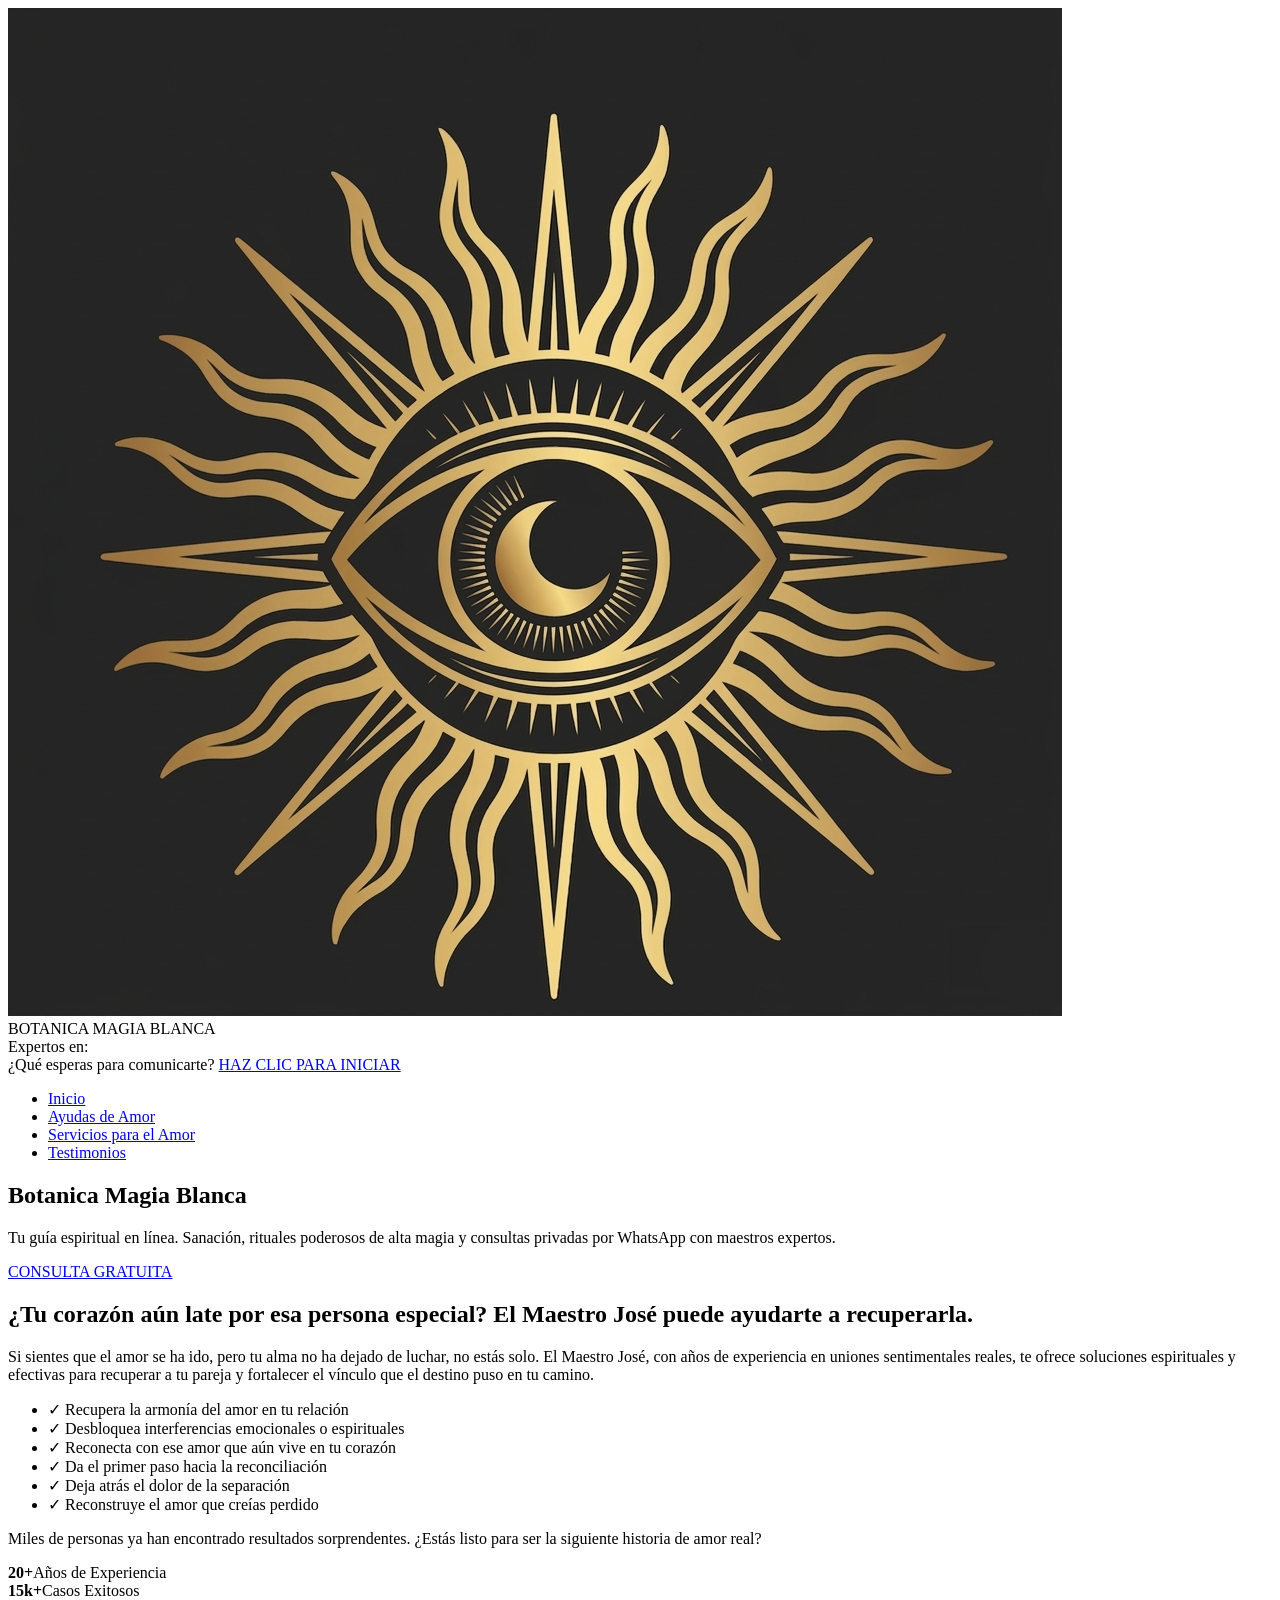
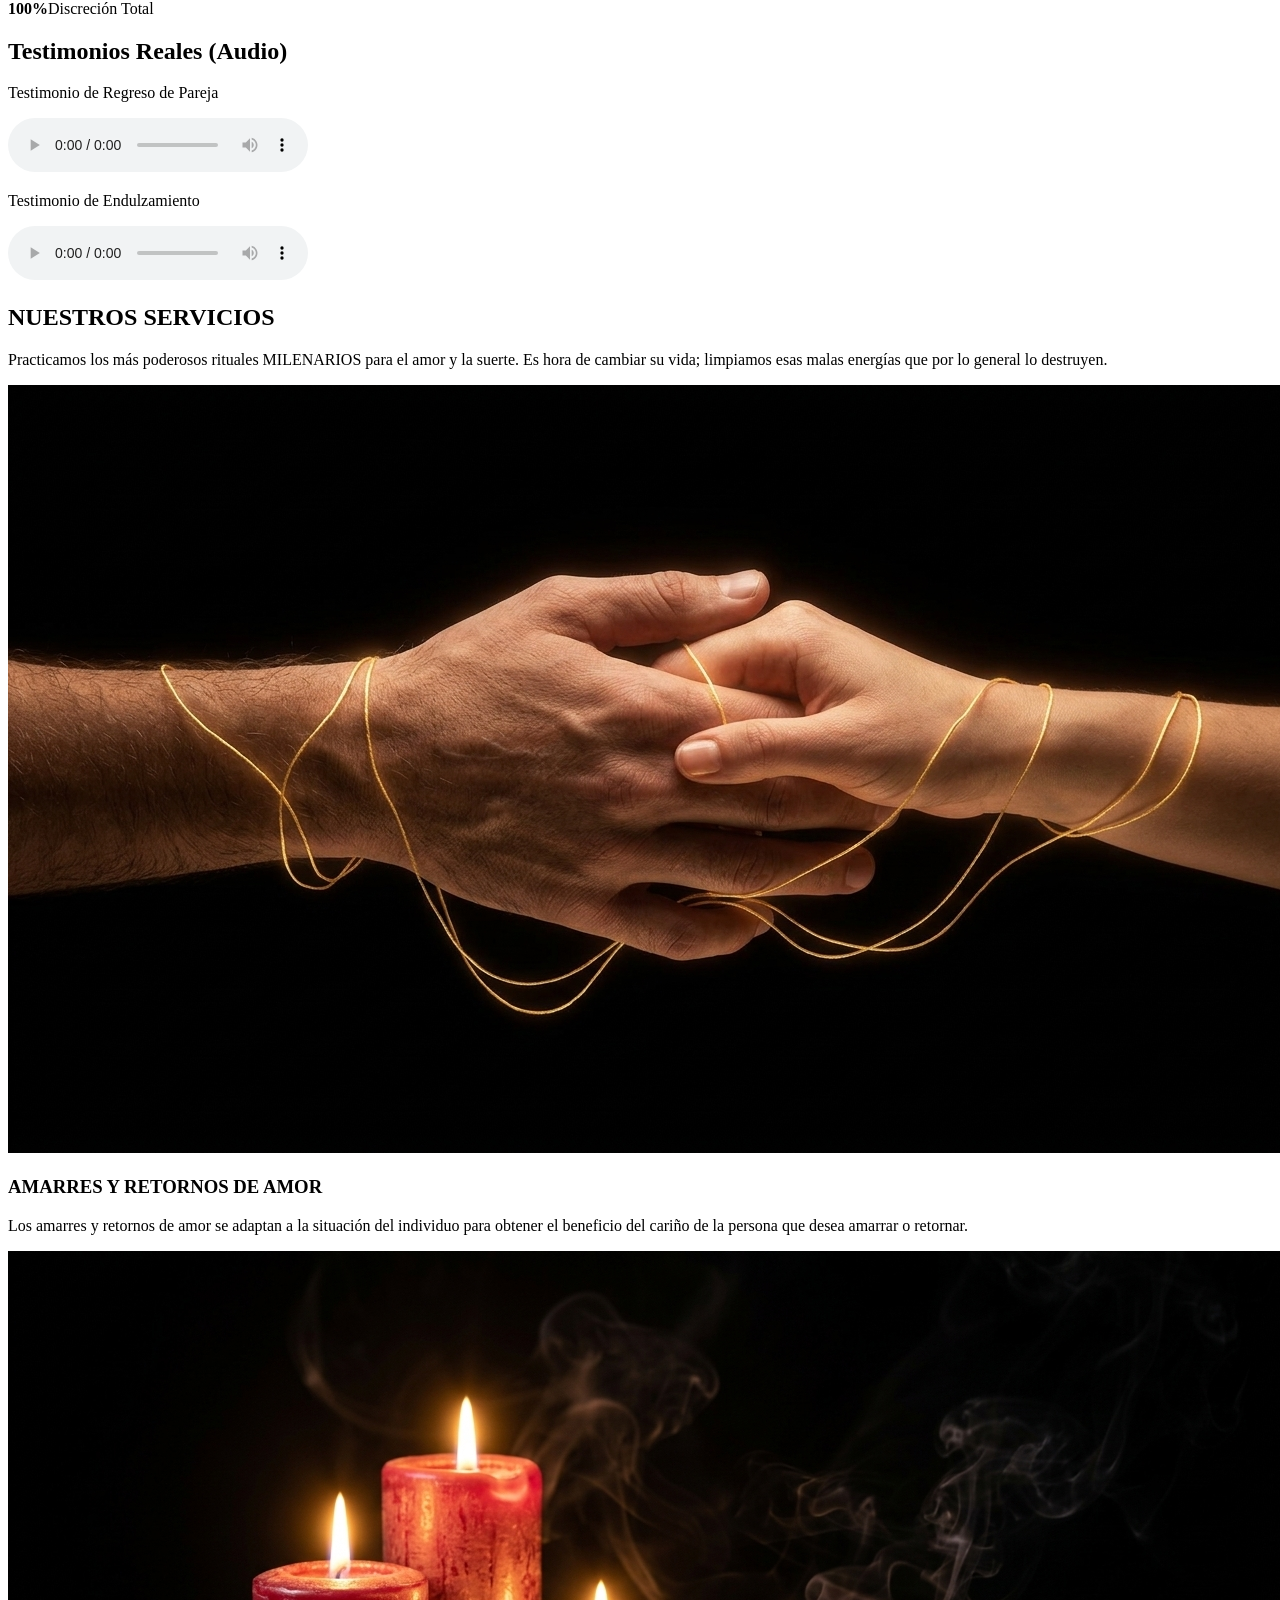
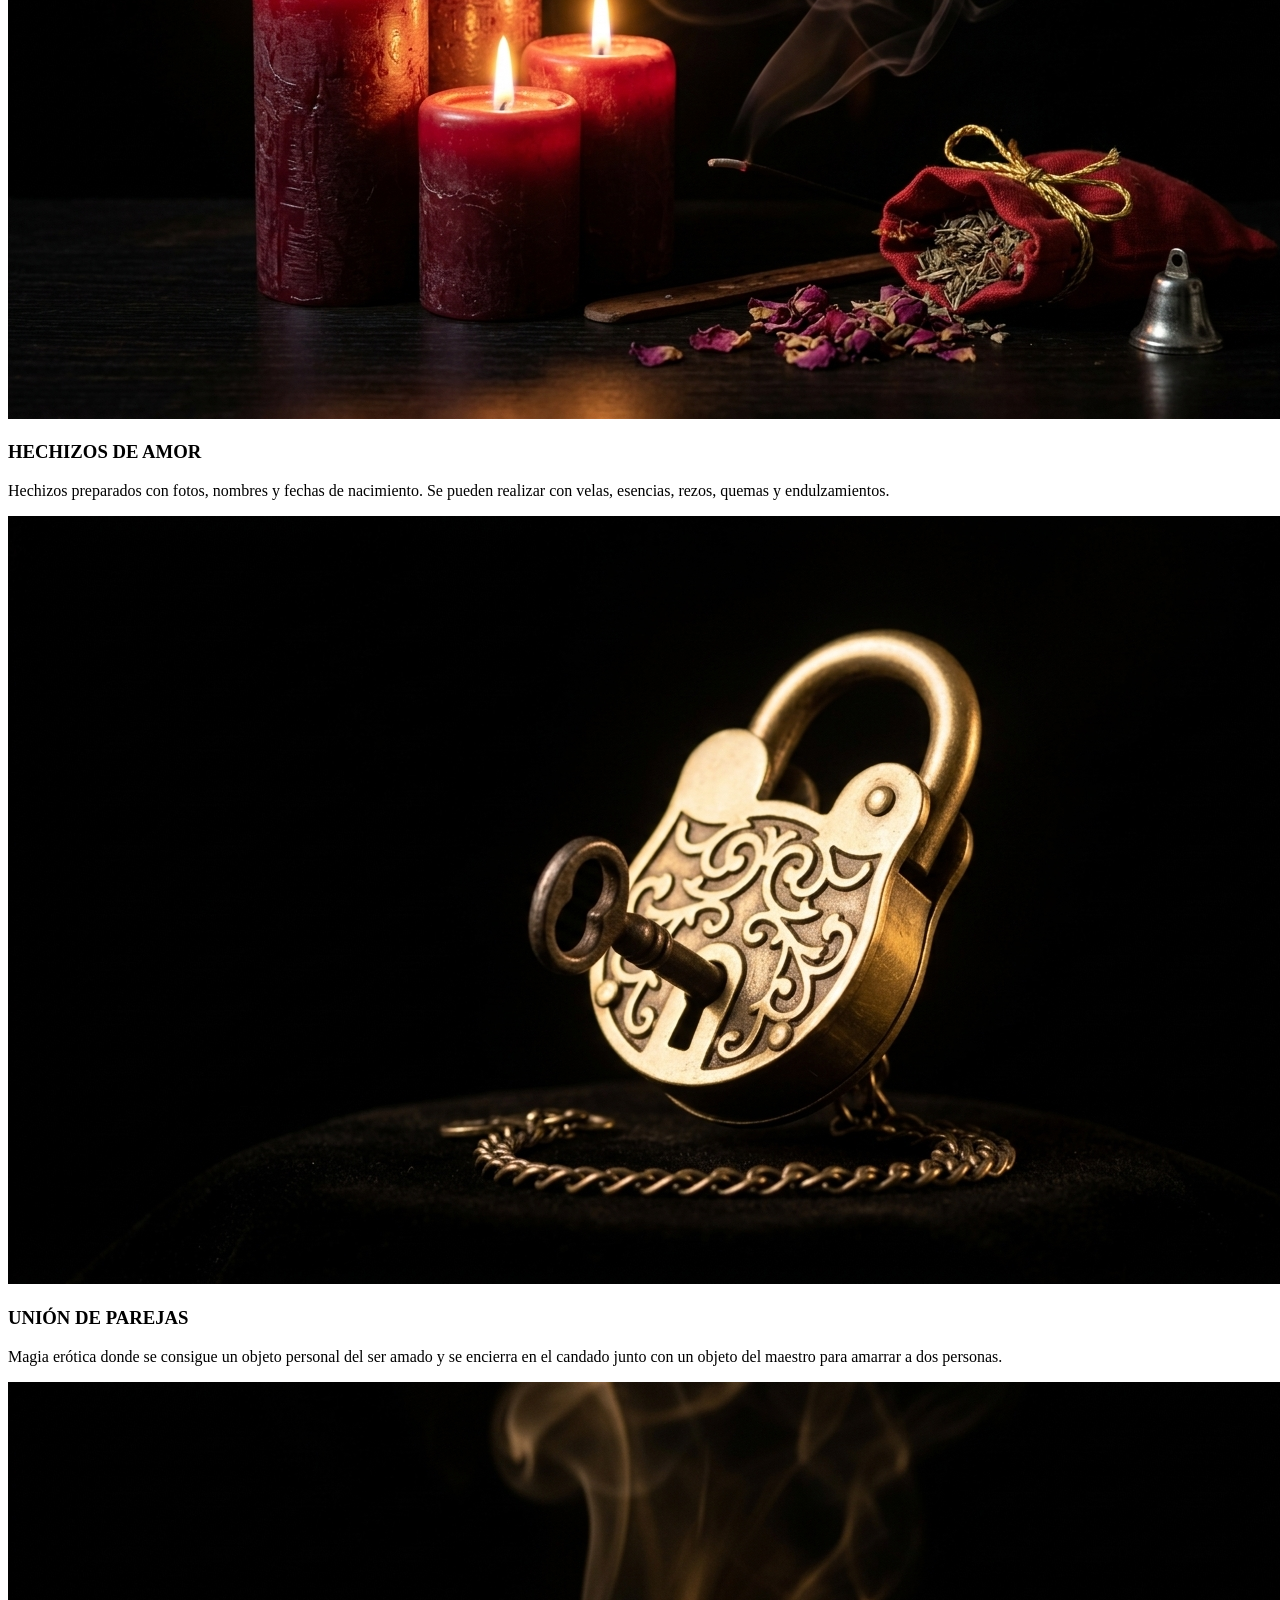
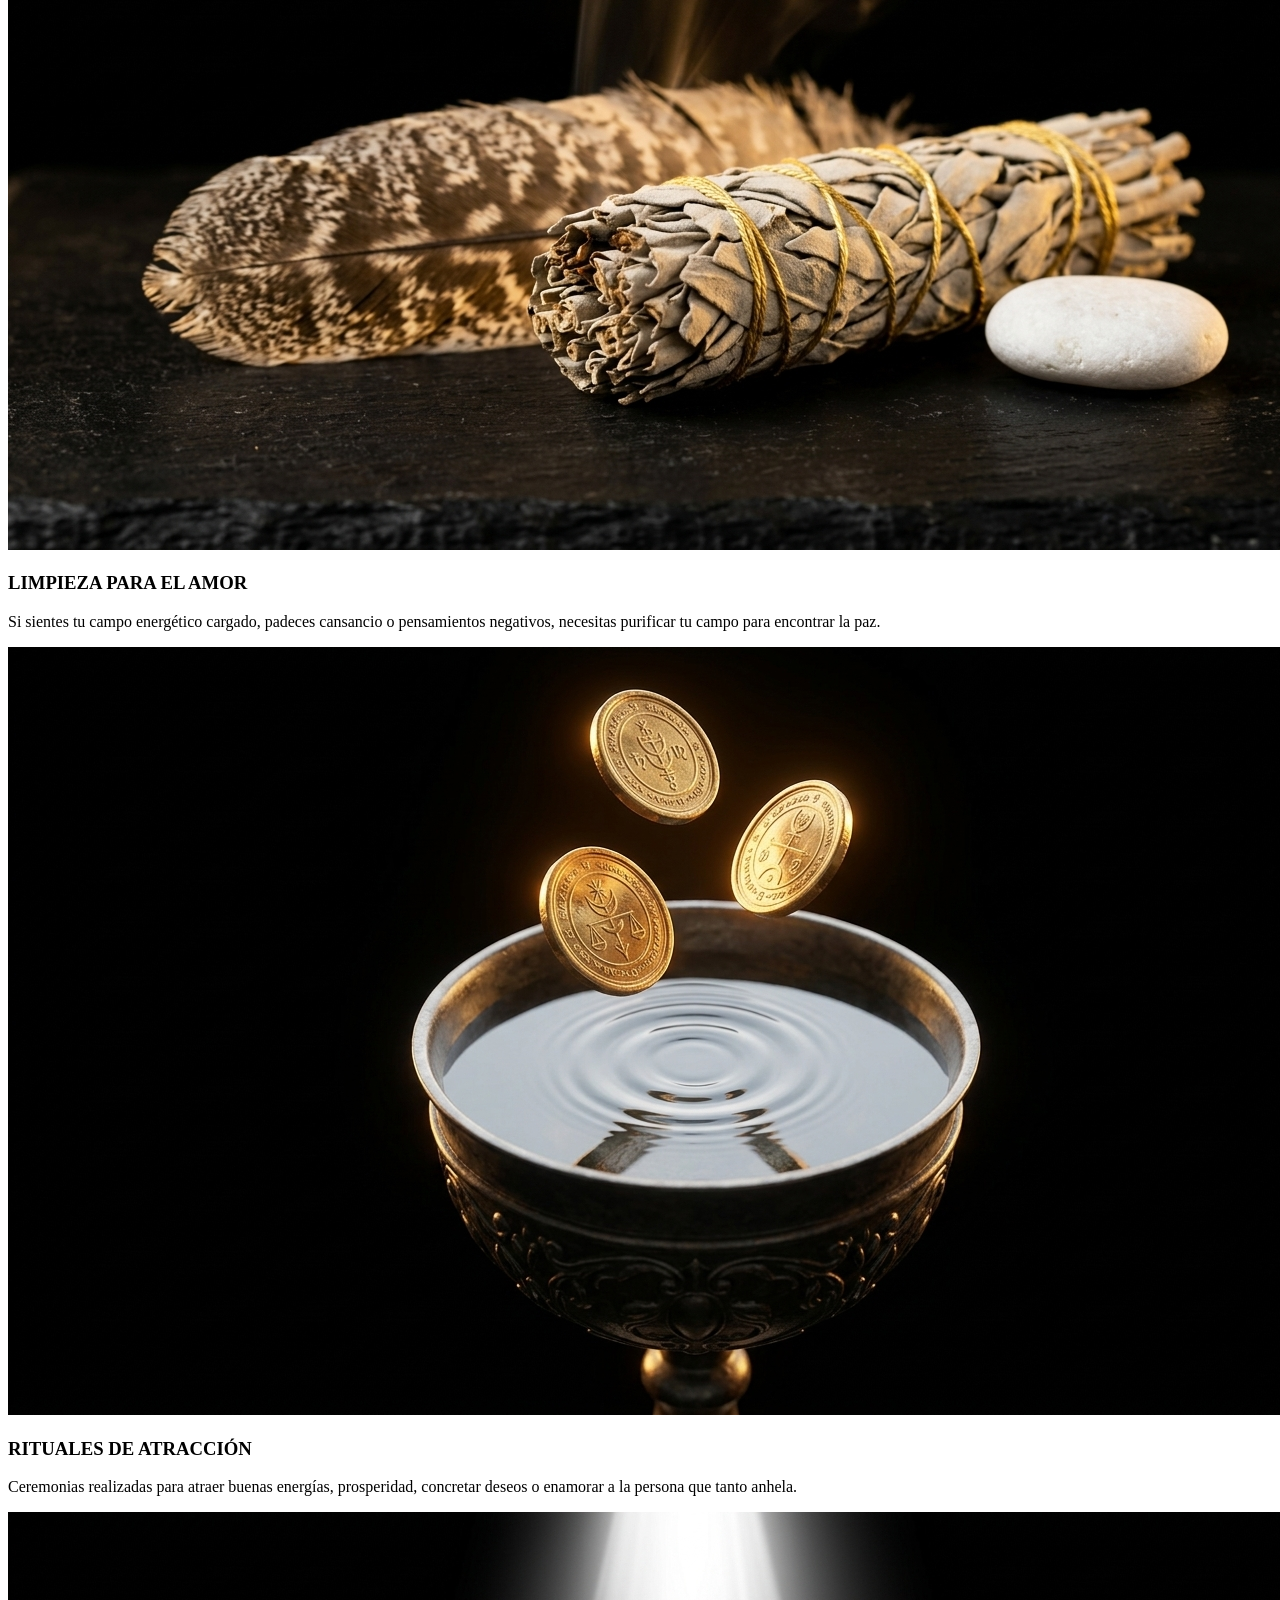
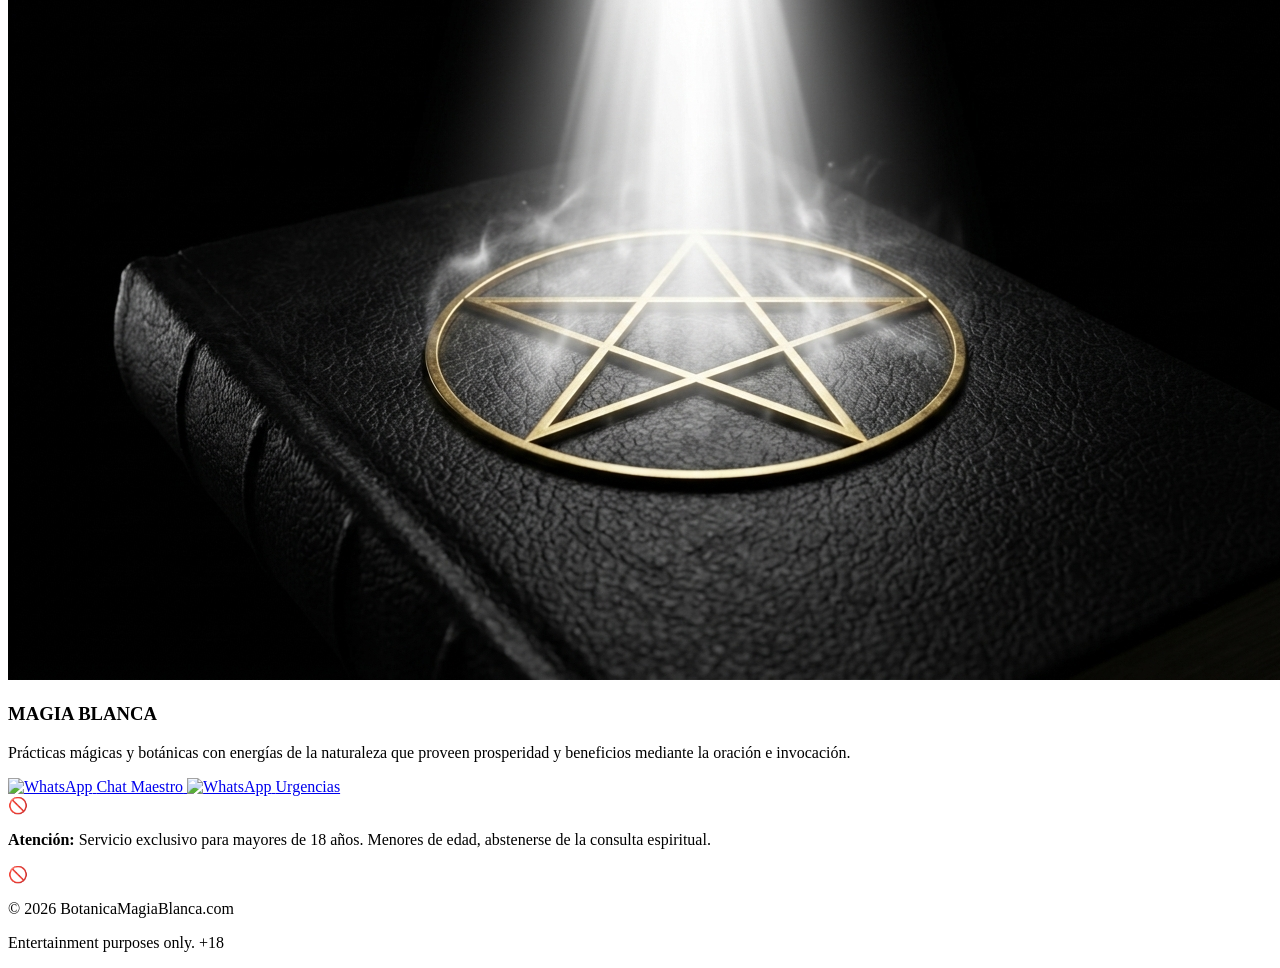
==== index.html @ 249de020 "Carga inicial archivos Botanica" ====
<!DOCTYPE html>
<html lang="es">
<head>
    <meta charset="UTF-8">
    <meta name="viewport" content="width=device-width, initial-scale=1.0">
    <title>Botanica Magia Blanca | Expertos en Uniones y Sanación</title>
    <link href="https://fonts.googleapis.com/css2?family=Cinzel:wght@700&family=Montserrat:wght@300;400;600&display=swap" rel="stylesheet">
    <link rel="stylesheet" href="style.css">
</head>
<body>

    <header class="main-header">
        <div class="top-header">
            <div class="logo-container">
    <img src="images/Logo.png" alt="Símbolo Botanica Magia Blanca" class="logo-simbolo">

    <div class="logo-texto-agrupado">
        <span class="linea-superior">BOTANICA</span>
        <span class="linea-inferior">MAGIA BLANCA</span>
    </div>
</div>
            
            <div class="header-info">
    <span class="expert-label">Expertos en:</span>
    <span id="typed-text" class="typed-text-color"></span>
</div>

            <div class="header-cta">
    <span class="cta-encabezado">¿Qué esperas para comunicarte?</span>
    
    <a href="https://wa.me/13050000000" class="btn-top">HAZ CLIC PARA INICIAR</a>
</div>
        </div>

        <nav class="sub-menu">
            <ul>
                <li><a href="#inicio">Inicio</a></li>
                <li><a href="#ayudas">Ayudas de Amor</a></li>
                <li><a href="#servicios">Servicios para el Amor</a></li>
                <li><a href="#testimonios">Testimonios</a></li>
            </ul>
        </nav>
    </header>

    <section id="inicio" class="hero-bg">
        <div class="hero-overlay">
            <div class="hero-text">
                <h1>Botanica Magia Blanca</h1>
                <p>Tu guía espiritual en línea. Sanación, rituales poderosos de alta magia y consultas privadas por WhatsApp con maestros expertos.</p>
                <a href="https://wa.me/13050000000" class="cta-button">CONSULTA GRATUITA</a>
            </div>
        </div>
    </section>

    <section class="maestro-jose">
        <div class="container">
            <h2>¿Tu corazón aún late por esa persona especial? El Maestro José puede ayudarte a recuperarla.</h2>
            <p>Si sientes que el amor se ha ido, pero tu alma no ha dejado de luchar, no estás solo. El Maestro José, con años de experiencia en uniones sentimentales reales, te ofrece soluciones espirituales y efectivas para recuperar a tu pareja y fortalecer el vínculo que el destino puso en tu camino.</p>
            
            <div class="check-list">
                <ul>
                    <li>✓ Recupera la armonía del amor en tu relación</li>
                    <li>✓ Desbloquea interferencias emocionales o espirituales</li>
                    <li>✓ Reconecta con ese amor que aún vive en tu corazón</li>
                    <li>✓ Da el primer paso hacia la reconciliación</li>
                    <li>✓ Deja atrás el dolor de la separación</li>
                    <li>✓ Reconstruye el amor que creías perdido</li>
                </ul>
            </div>
            <p class="final-call">Miles de personas ya han encontrado resultados sorprendentes. ¿Estás listo para ser la siguiente historia de amor real?</p>
        </div>
    </section>

    <section class="experiencia-stats">
        <div class="stat-item"><strong>20+</strong><span>Años de Experiencia</span></div>
        <div class="stat-item"><strong>15k+</strong><span>Casos Exitosos</span></div>
        <div class="stat-item"><strong>100%</strong><span>Discreción Total</span></div>
    </section>

    <section id="testimonios" class="audios-section">
        <h2>Testimonios Reales (Audio)</h2>
        <div class="audio-grid">
            <div class="audio-card">
                <p>Testimonio de Regreso de Pareja</p>
                <audio controls>
                    <source src="audios/testimonio1.mp3" type="audio/mpeg">
                </audio>
            </div>
            <div class="audio-card">
                <p>Testimonio de Endulzamiento</p>
                <audio controls>
                    <source src="audios/testimonio2.mp3" type="audio/mpeg">
                </audio>
            </div>
        </div>
    </section>
	
	<section id="servicios" class="servicios-seccion">
    <div class="container">
        <h2>NUESTROS SERVICIOS</h2>
        <p class="servicios-intro">Practicamos los más poderosos rituales MILENARIOS para el amor y la suerte. Es hora de cambiar su vida; limpiamos esas malas energías que por lo general lo destruyen.</p>
        
        <div class="servicios-grid">
            <div class="servicio-card">
                <div class="img-wrapper"><img src="images/servicio1.png" alt="Amarres y Retornos"></div>
                <h3>AMARRES Y RETORNOS DE AMOR</h3>
                <p>Los amarres y retornos de amor se adaptan a la situación del individuo para obtener el beneficio del cariño de la persona que desea amarrar o retornar.</p>
            </div>

            <div class="servicio-card">
                <div class="img-wrapper"><img src="images/servicio2.png" alt="Hechizos de Amor"></div>
                <h3>HECHIZOS DE AMOR</h3>
                <p>Hechizos preparados con fotos, nombres y fechas de nacimiento. Se pueden realizar con velas, esencias, rezos, quemas y endulzamientos.</p>
            </div>

            <div class="servicio-card">
                <div class="img-wrapper"><img src="images/servicio3.png" alt="Unión de Parejas"></div>
                <h3>UNIÓN DE PAREJAS</h3>
                <p>Magia erótica donde se consigue un objeto personal del ser amado y se encierra en el candado junto con un objeto del maestro para amarrar a dos personas.</p>
            </div>

            <div class="servicio-card">
                <div class="img-wrapper"><img src="images/servicio4.png" alt="Limpieza para el Amor"></div>
                <h3>LIMPIEZA PARA EL AMOR</h3>
                <p>Si sientes tu campo energético cargado, padeces cansancio o pensamientos negativos, necesitas purificar tu campo para encontrar la paz.</p>
            </div>

            <div class="servicio-card">
                <div class="img-wrapper"><img src="images/servicio5.png" alt="Rituales de Atracción"></div>
                <h3>RITUALES DE ATRACCIÓN</h3>
                <p>Ceremonias realizadas para atraer buenas energías, prosperidad, concretar deseos o enamorar a la persona que tanto anhela.</p>
            </div>

            <div class="servicio-card">
                <div class="img-wrapper"><img src="images/servicio6.png" alt="Magia Blanca"></div>
                <h3>MAGIA BLANCA</h3>
                <p>Prácticas mágicas y botánicas con energías de la naturaleza que proveen prosperidad y beneficios mediante la oración e invocación.</p>
            </div>
        </div>
    </div>
</section>

    <a href="https://wa.me/13050000000" class="float-wa left-wa" target="_blank">
        <img src="https://upload.wikimedia.org/wikipedia/commons/6/6b/WhatsApp.svg" alt="WhatsApp">
        <span>Chat Maestro</span>
    </a>

    <a href="https://wa.me/13050000000" class="float-wa right-wa" target="_blank">
        <img src="https://upload.wikimedia.org/wikipedia/commons/6/6b/WhatsApp.svg" alt="WhatsApp">
        <span>Urgencias</span>
    </a>

	<section class="advertencia-edad">
    <div class="container-advertencia">
        <span class="icono-advertencia">&#128683;</span> 
        
        <p class="texto-restriccion">
            <strong>Atención:</strong> Servicio exclusivo para mayores de 18 años. Menores de edad, abstenerse de la consulta espiritual.
        </p>

        <span class="icono-advertencia">&#128683;</span>
    </div>
</section>


	
    <footer class="footer">
        <p>&copy; 2026 BotanicaMagiaBlanca.com</p>
        <p class="disclaimer">Entertainment purposes only. +18</p>
    </footer>
	
	<script src="https://unpkg.com/typed.js@2.1.0/dist/typed.umd.js"></script>

    <script src="js/type-writer.js"></script>
</body>
</html>
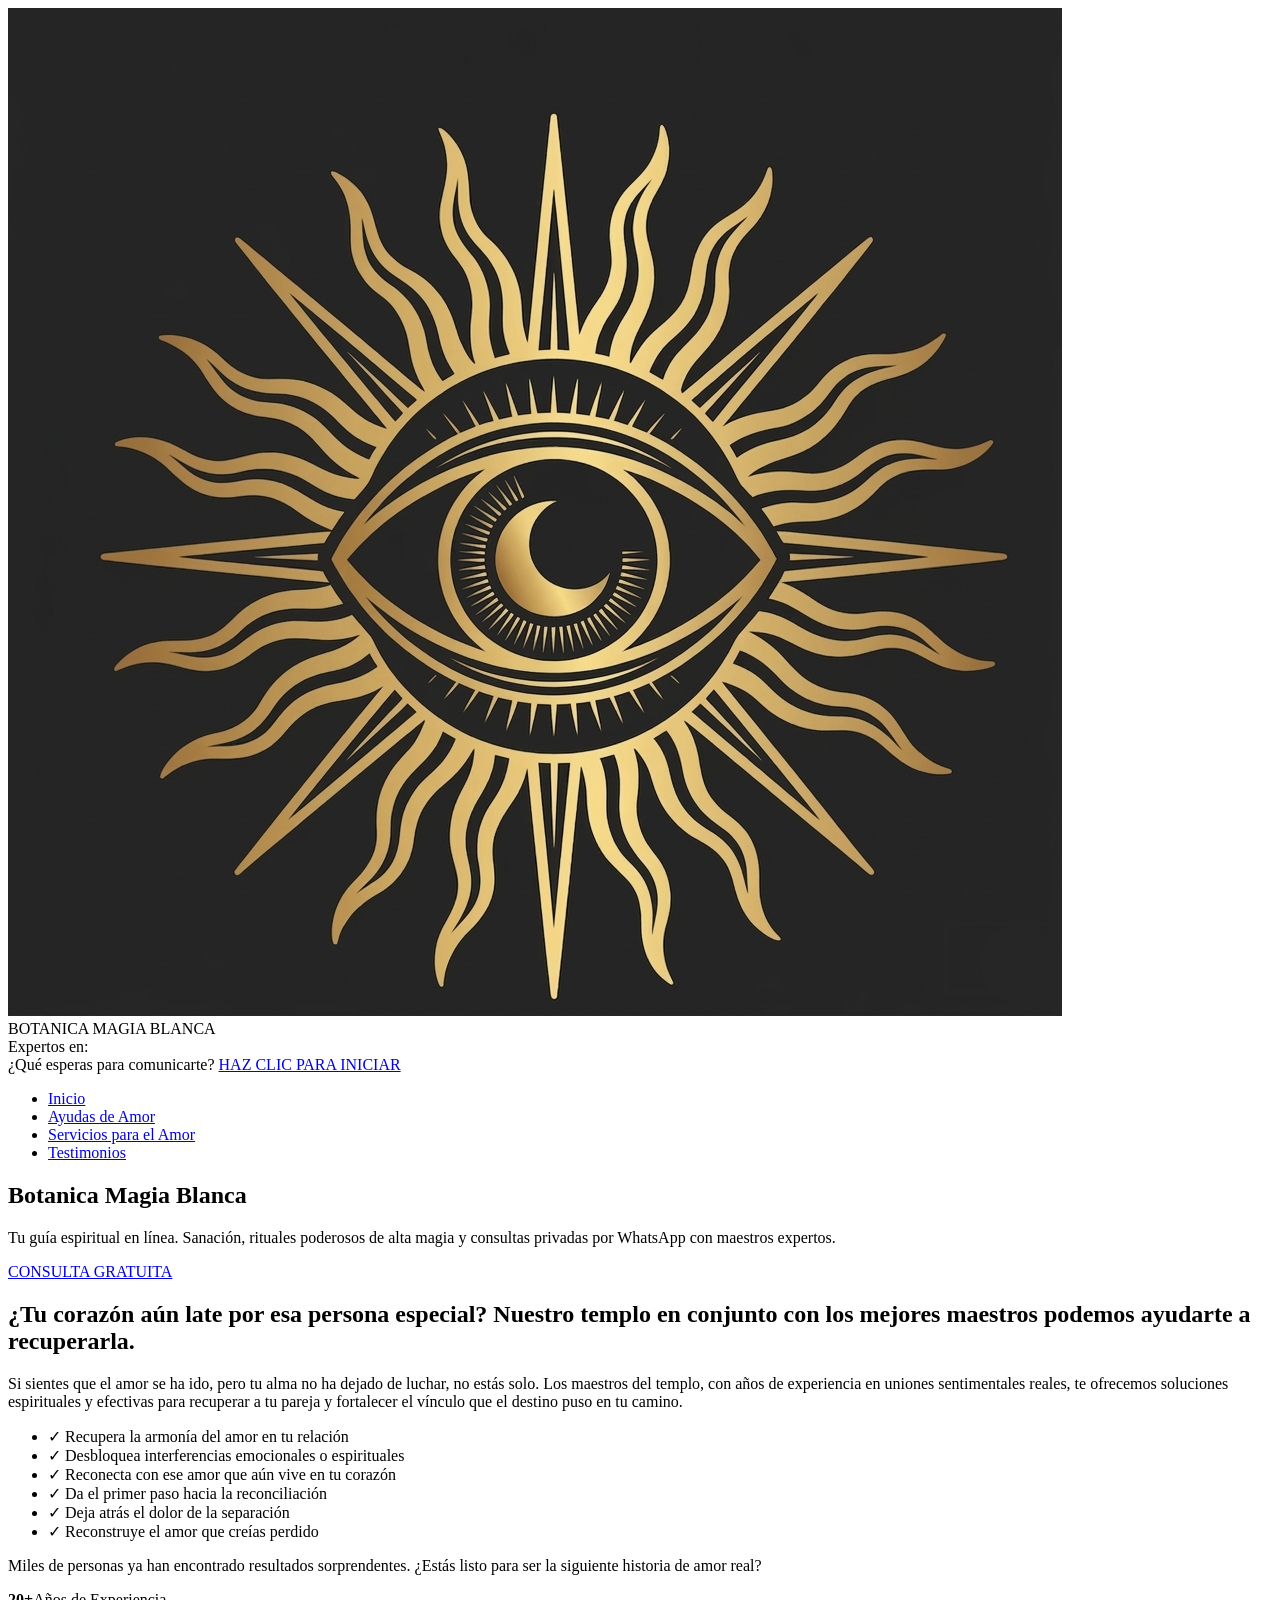
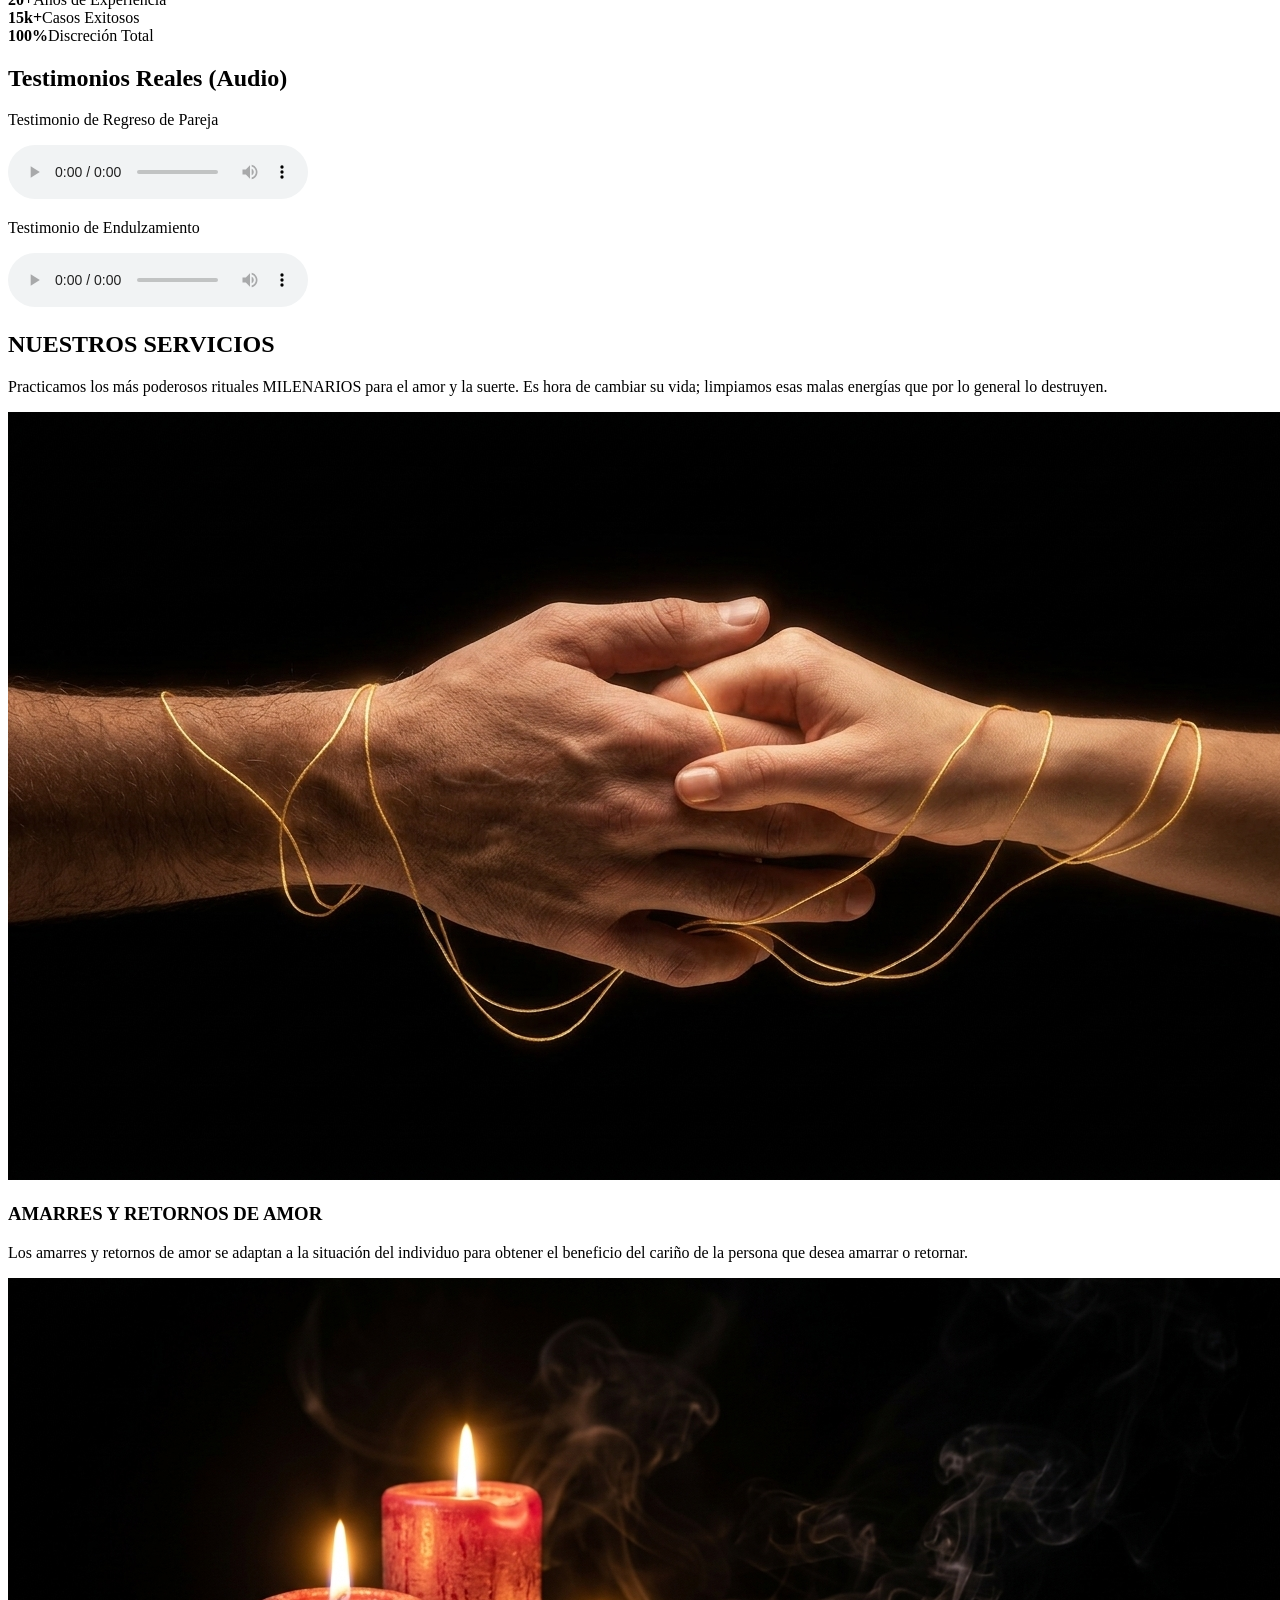
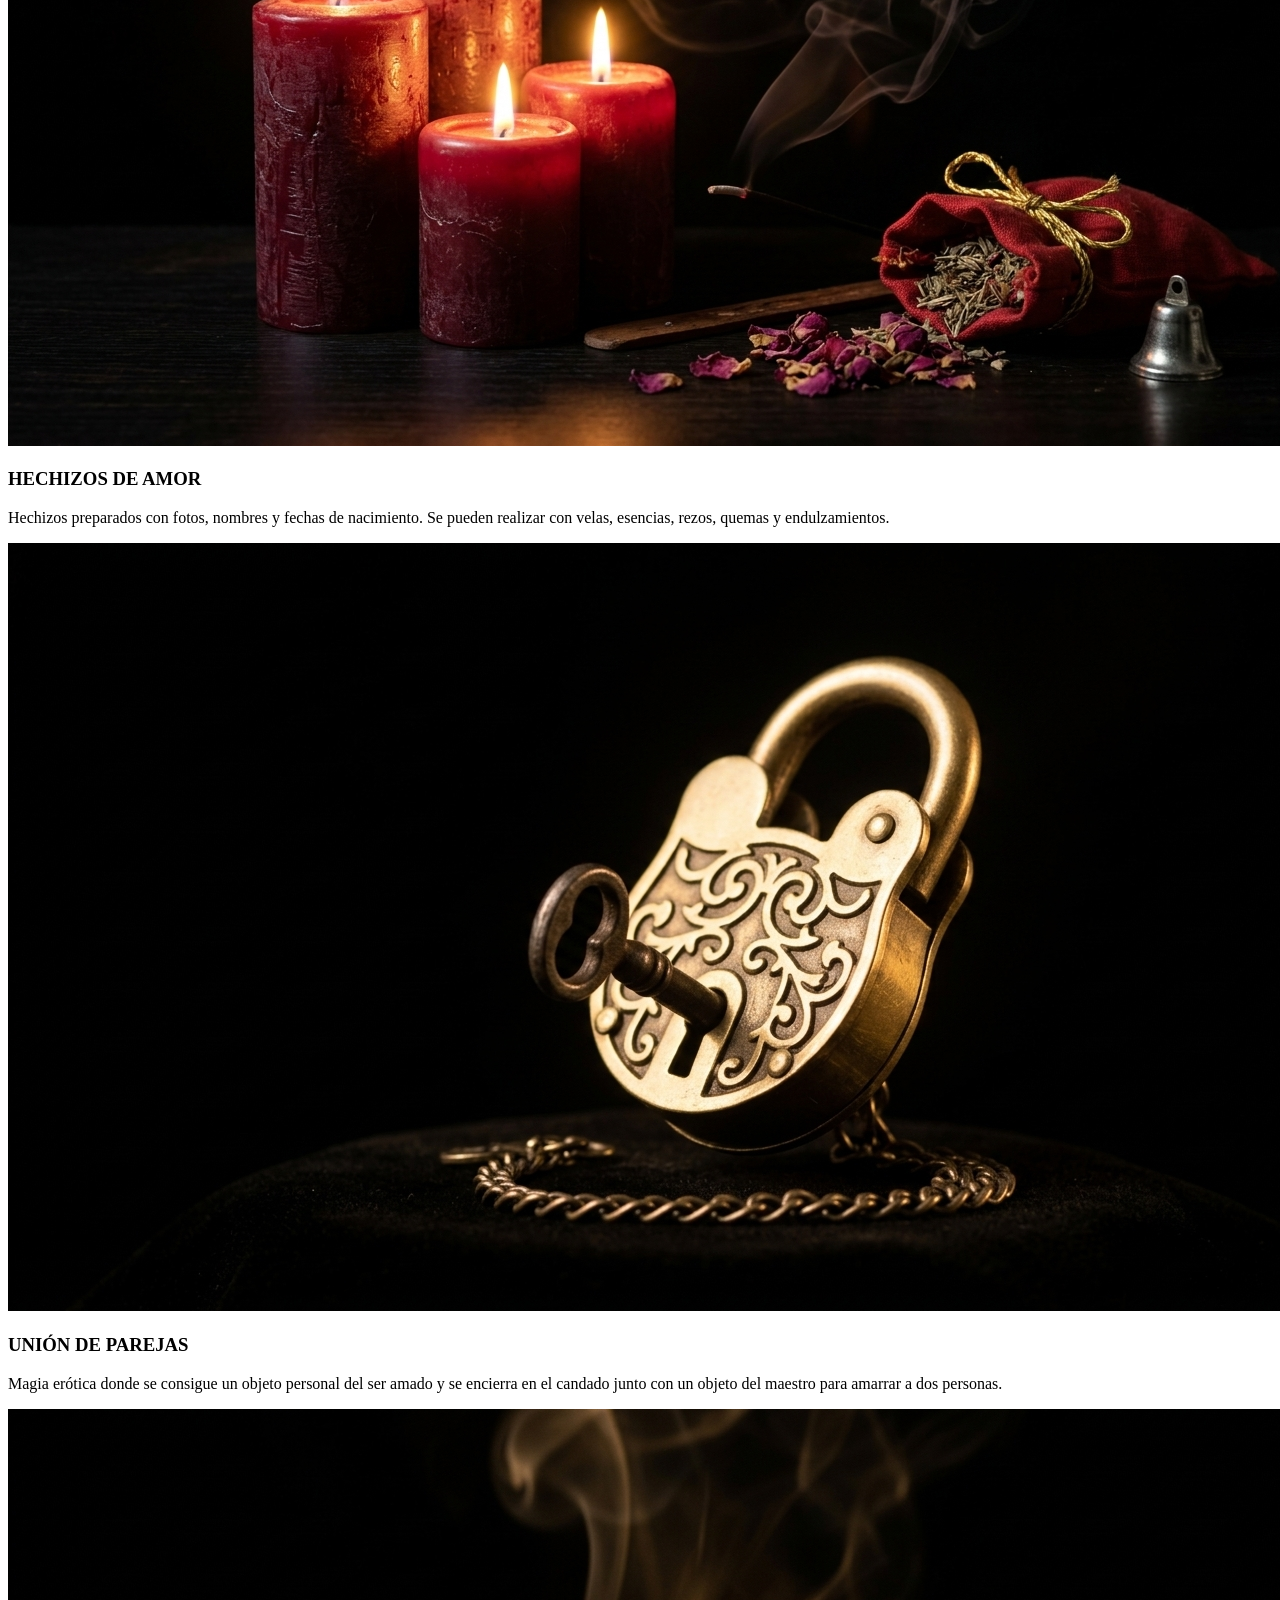
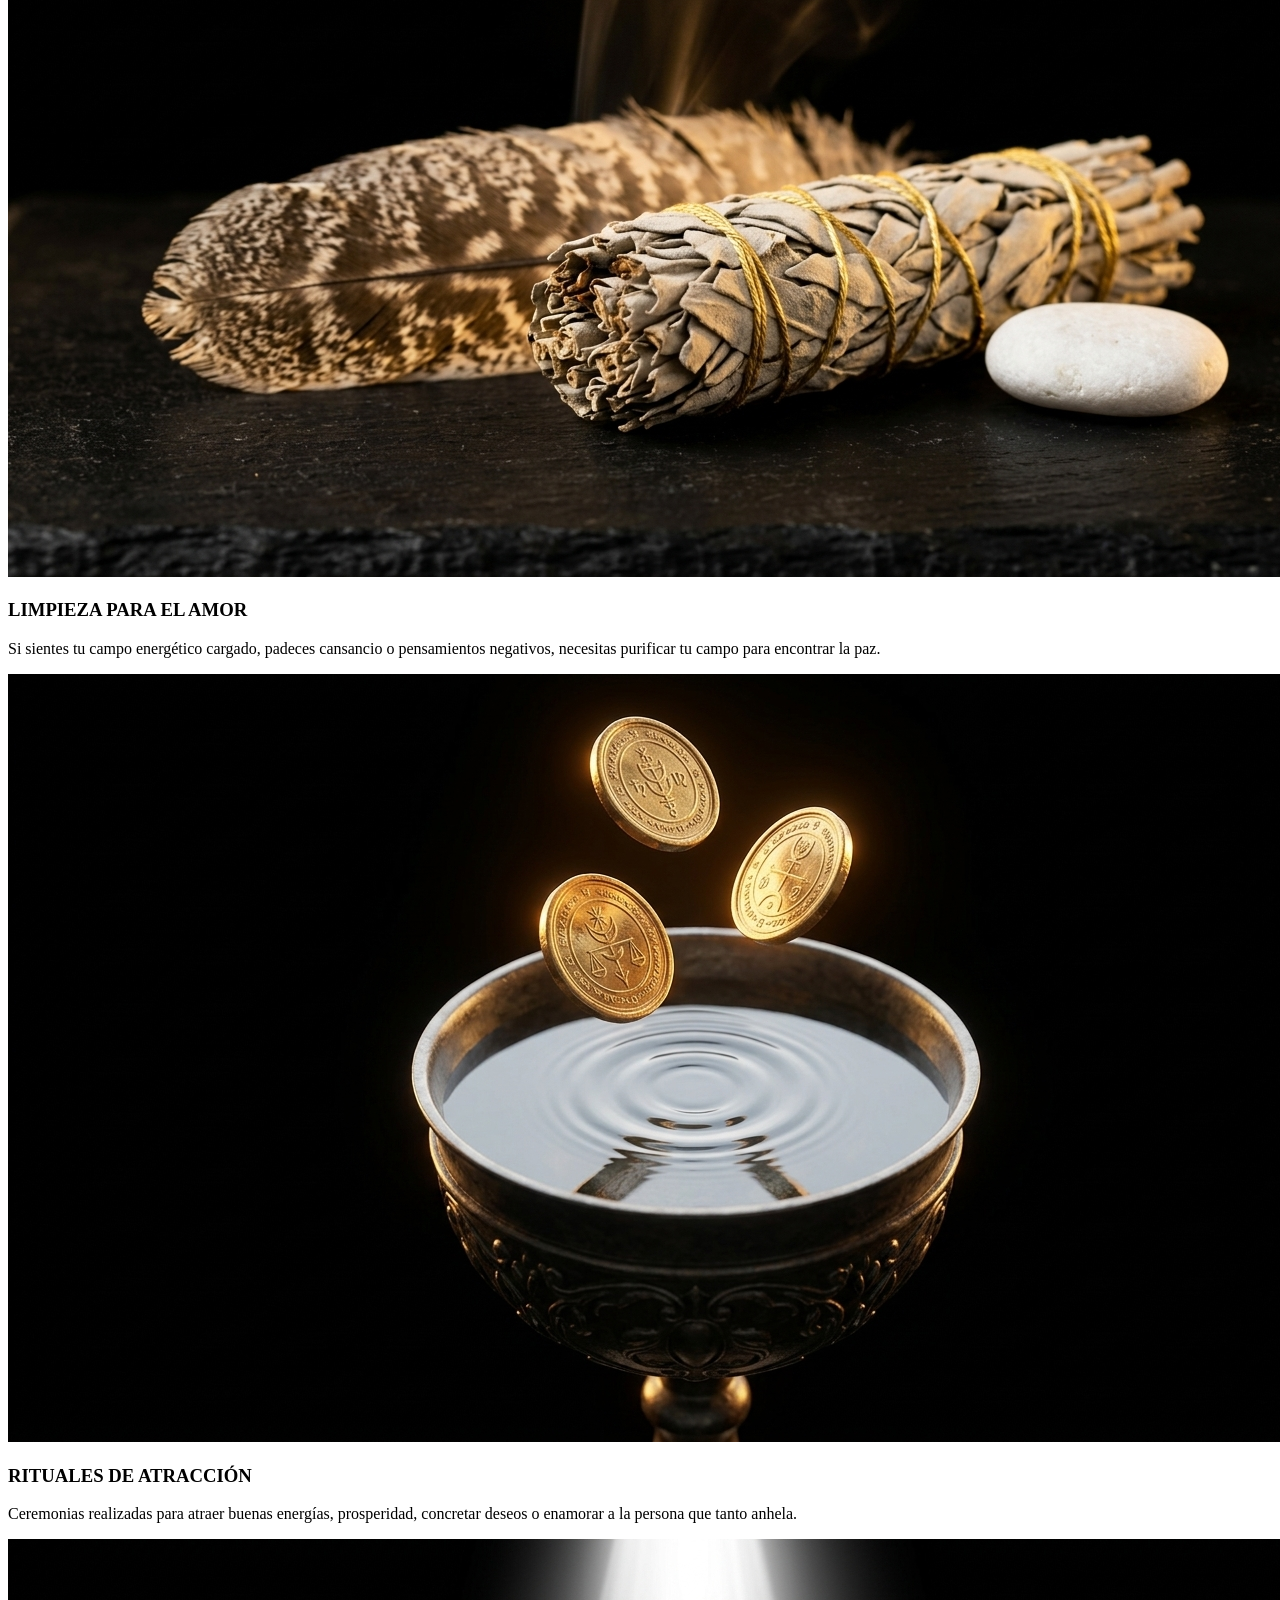
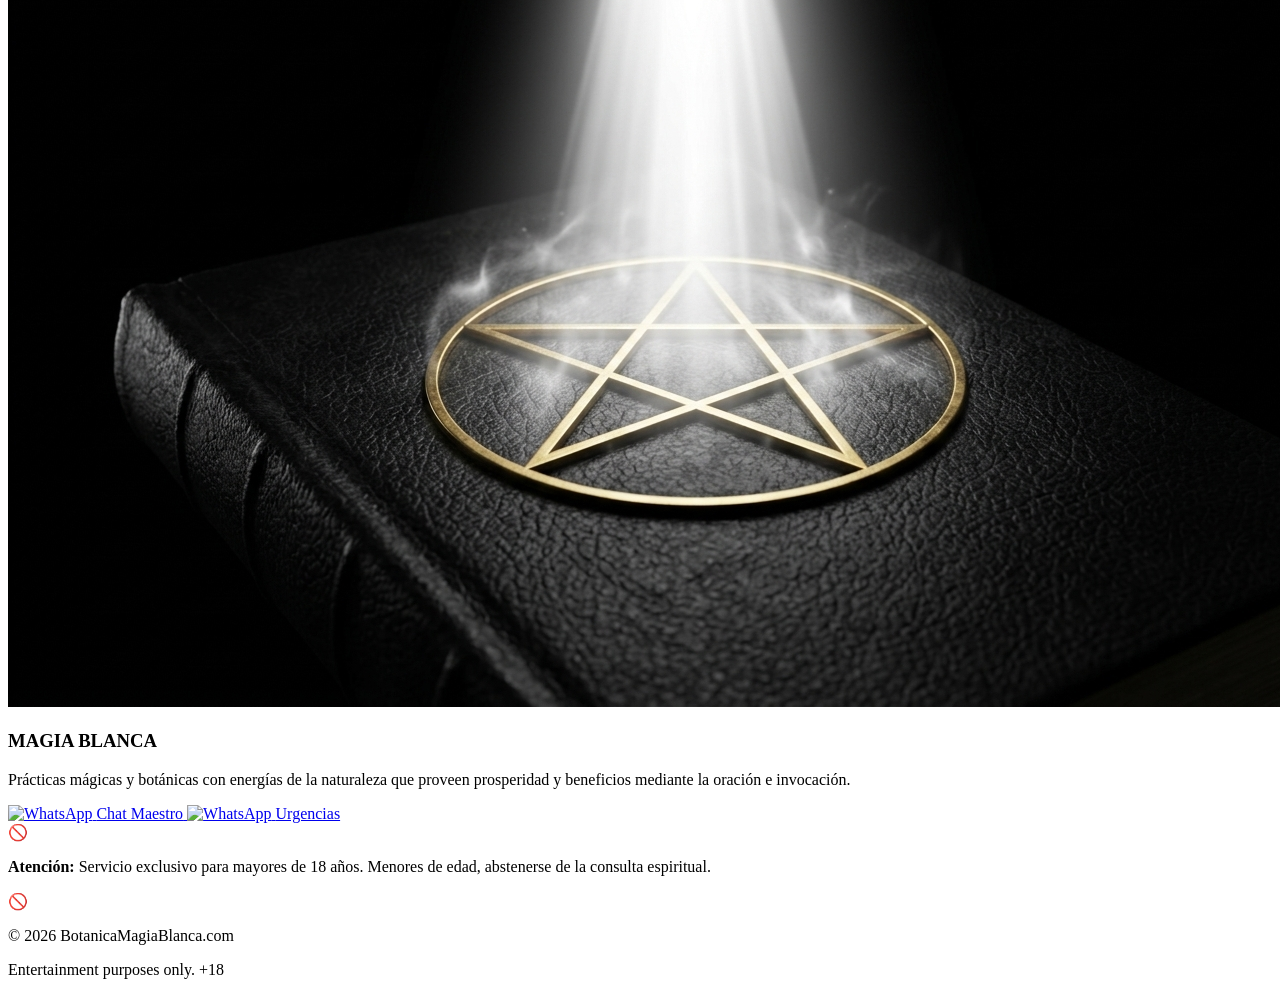
==== commit 5404e0f6: "Modificación de josé a maestros" ====
--- a/index.html
+++ b/index.html
@@ -52,10 +52,10 @@
         </div>
     </section>
 
-    <section class="maestro-jose">
+    <section class="maestros-templo">
         <div class="container">
-            <h2>¿Tu corazón aún late por esa persona especial? El Maestro José puede ayudarte a recuperarla.</h2>
-            <p>Si sientes que el amor se ha ido, pero tu alma no ha dejado de luchar, no estás solo. El Maestro José, con años de experiencia en uniones sentimentales reales, te ofrece soluciones espirituales y efectivas para recuperar a tu pareja y fortalecer el vínculo que el destino puso en tu camino.</p>
+            <h2>¿Tu corazón aún late por esa persona especial? Nuestro templo en conjunto con los mejores maestros podemos ayudarte a recuperarla.</h2>
+            <p>Si sientes que el amor se ha ido, pero tu alma no ha dejado de luchar, no estás solo. Los maestros del templo, con años de experiencia en uniones sentimentales reales, te ofrecemos soluciones espirituales y efectivas para recuperar a tu pareja y fortalecer el vínculo que el destino puso en tu camino.</p>
             
             <div class="check-list">
                 <ul>
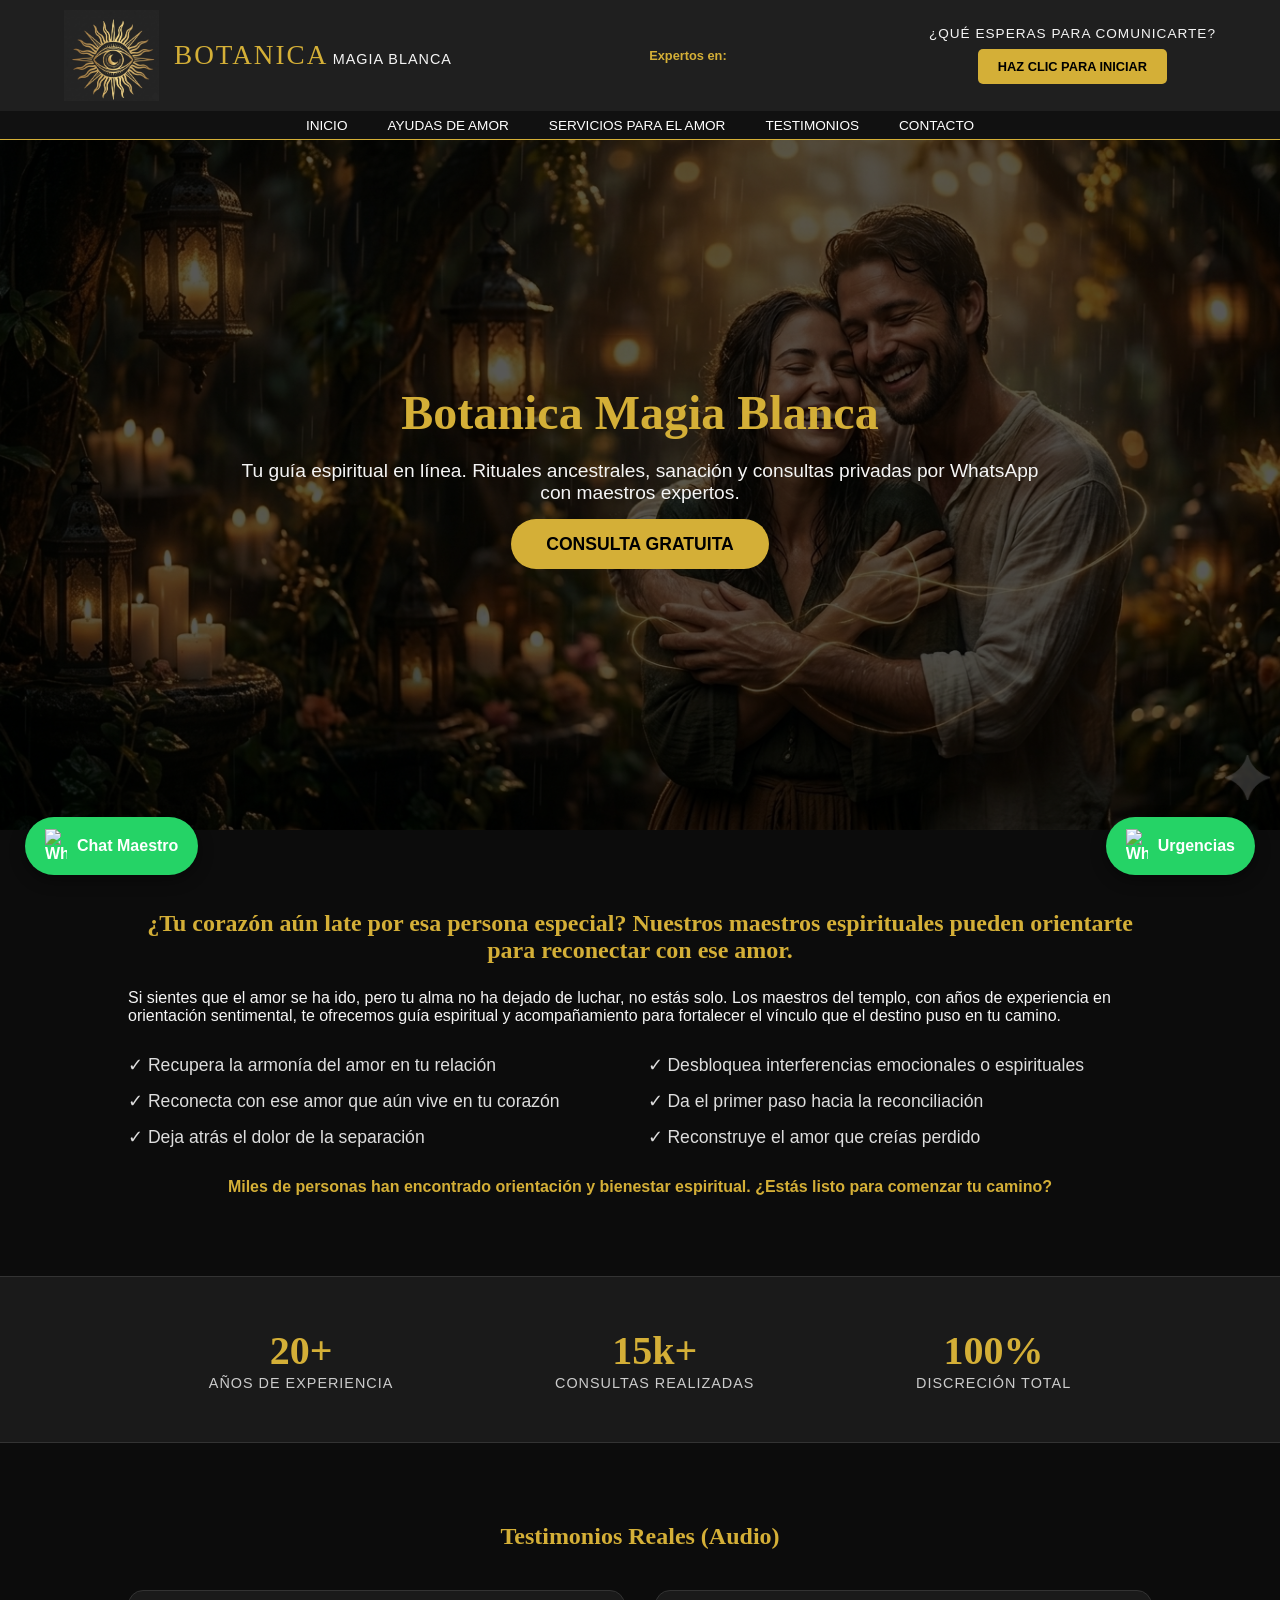
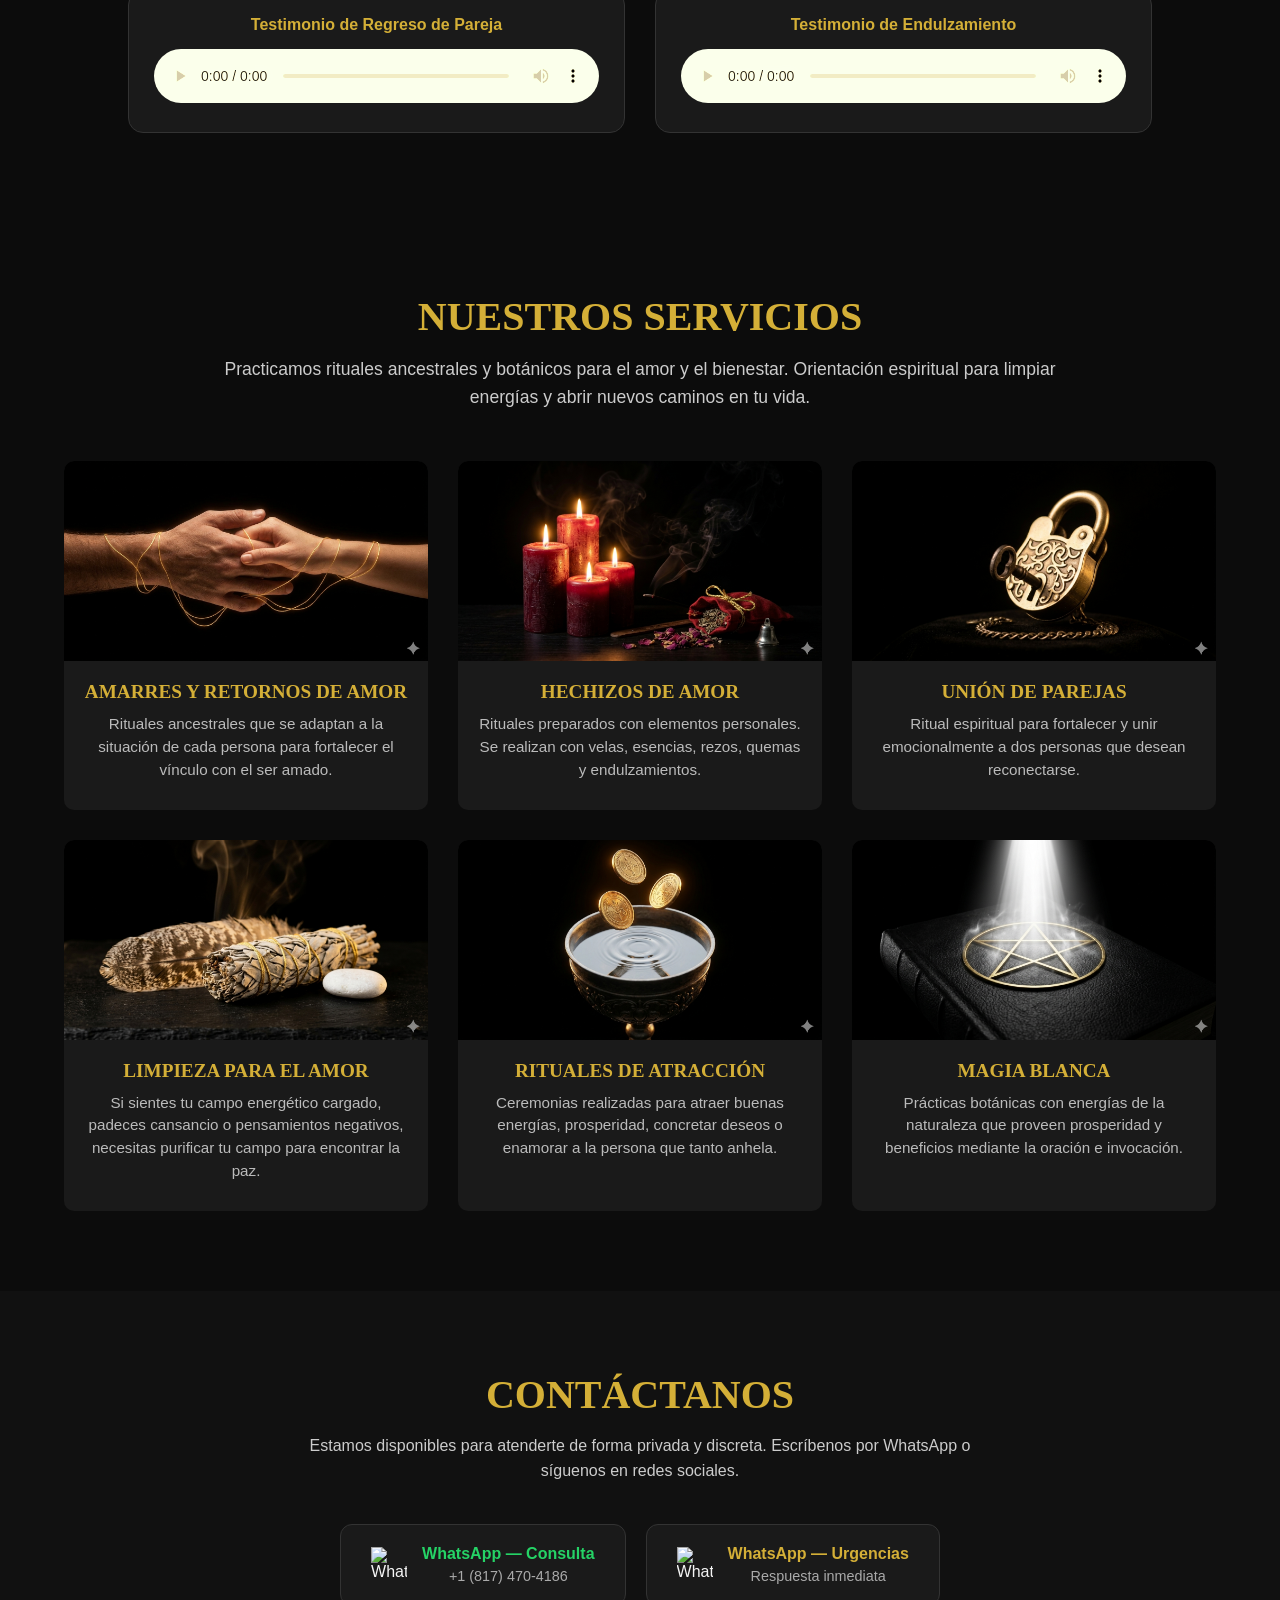
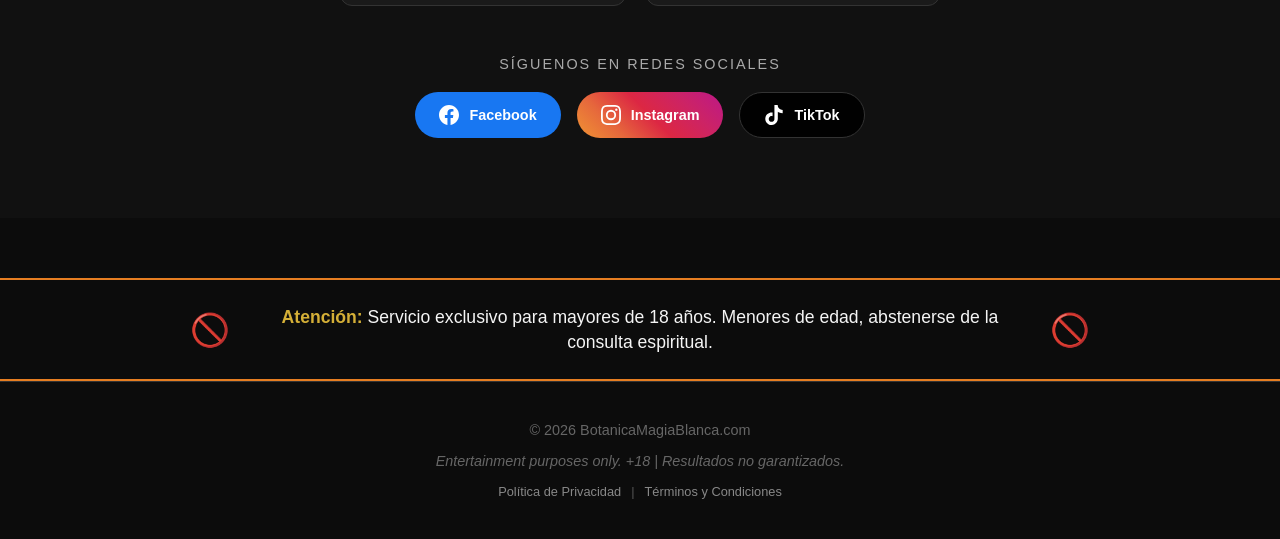
==== commit fceddebc: "SEO, WhatsApp real, redes sociales, tracking Google Ads" ====
--- a/index.html
+++ b/index.html
@@ -3,59 +3,125 @@
 <head>
     <meta charset="UTF-8">
     <meta name="viewport" content="width=device-width, initial-scale=1.0">
-    <title>Botanica Magia Blanca | Expertos en Uniones y Sanación</title>
+
+    <!-- ✅ SEO: Título optimizado -->
+    <title>Botanica Magia Blanca | Guía Espiritual para Latinos en EE.UU.</title>
+
+    <!-- ✅ SEO: Meta description -->
+    <meta name="description" content="Consulta espiritual privada por WhatsApp. Rituales ancestrales de magia blanca, amarres, limpiezas y orientación espiritual para latinos en Estados Unidos. +20 años de experiencia. Solo mayores de 18.">
+
+    <!-- ✅ SEO: Keywords -->
+    <meta name="keywords" content="magia blanca, consulta espiritual, amarres de amor, retornos de pareja, limpieza espiritual, botanica espiritual, rituales de amor, latinos estados unidos">
+
+    <!-- ✅ SEO: Canonical -->
+    <link rel="canonical" href="https://www.botanicamagicablanca.com/">
+
+    <!-- ✅ Open Graph (Facebook, WhatsApp, Instagram) -->
+    <meta property="og:type" content="website">
+    <meta property="og:title" content="Botanica Magia Blanca | Guía Espiritual para Latinos en EE.UU.">
+    <meta property="og:description" content="Consulta espiritual privada. Rituales ancestrales de magia blanca para el amor. Más de 20 años de experiencia. Atención por WhatsApp.">
+    <meta property="og:url" content="https://www.botanicamagicablanca.com/">
+    <meta property="og:image" content="https://www.botanicamagicablanca.com/images/Logo.png">
+    <meta property="og:locale" content="es_US">
+
+    <!-- ✅ Twitter Card -->
+    <meta name="twitter:card" content="summary_large_image">
+    <meta name="twitter:title" content="Botanica Magia Blanca | Guía Espiritual">
+    <meta name="twitter:description" content="Consulta espiritual privada por WhatsApp. Rituales ancestrales de magia blanca para el amor. +20 años de experiencia.">
+    <meta name="twitter:image" content="https://www.botanicamagicablanca.com/images/Logo.png">
+
+    <!-- ✅ Schema Markup (Google Rich Results) -->
+    <script type="application/ld+json">
+    {
+      "@context": "https://schema.org",
+      "@type": "LocalBusiness",
+      "name": "Botanica Magia Blanca",
+      "description": "Servicio de orientación espiritual y rituales ancestrales de magia blanca para latinos en Estados Unidos.",
+      "url": "https://www.botanicamagicablanca.com",
+      "logo": "https://www.botanicamagicablanca.com/images/Logo.png",
+      "contactPoint": {
+        "@type": "ContactPoint",
+        "telephone": "+1-817-470-4186",
+        "contactType": "customer service",
+        "availableLanguage": "Spanish"
+      },
+      "areaServed": "US",
+      "priceRange": "$$"
+    }
+    </script>
+
+    <!-- ✅ Google Tag Manager (reemplaza GTM-XXXXXXX con tu ID real) -->
+    <script>(function(w,d,s,l,i){w[l]=w[l]||[];w[l].push({'gtm.start':
+    new Date().getTime(),event:'gtm.js'});var f=d.getElementsByTagName(s)[0],
+    j=d.createElement(s),dl=l!='dataLayer'?'&l='+l:'';j.async=true;j.src=
+    'https://www.googletagmanager.com/gtm.js?id='+i+dl;f.parentNode.insertBefore(j,f);
+    })(window,document,'script','dataLayer','GTM-XXXXXXX');</script>
+
     <link href="https://fonts.googleapis.com/css2?family=Cinzel:wght@700&family=Montserrat:wght@300;400;600&display=swap" rel="stylesheet">
-    <link rel="stylesheet" href="style.css">
+    <link rel="stylesheet" href="Style.css">
 </head>
 <body>
+
+    <!-- ✅ Google Tag Manager (noscript) -->
+    <noscript><iframe src="https://www.googletagmanager.com/ns.html?id=GTM-XXXXXXX"
+    height="0" width="0" style="display:none;visibility:hidden"></iframe></noscript>
 
     <header class="main-header">
         <div class="top-header">
             <div class="logo-container">
-    <img src="images/Logo.png" alt="Símbolo Botanica Magia Blanca" class="logo-simbolo">
-
-    <div class="logo-texto-agrupado">
-        <span class="linea-superior">BOTANICA</span>
-        <span class="linea-inferior">MAGIA BLANCA</span>
-    </div>
-</div>
+                <img src="images/Logo.png" alt="Símbolo Botanica Magia Blanca" class="logo-simbolo">
+                <div class="logo-texto-agrupado">
+                    <span class="linea-superior">BOTANICA</span>
+                    <span class="linea-inferior">MAGIA BLANCA</span>
+                </div>
+            </div>
             
             <div class="header-info">
-    <span class="expert-label">Expertos en:</span>
-    <span id="typed-text" class="typed-text-color"></span>
-</div>
+                <span class="expert-label">Expertos en:</span>
+                <span id="typed-text" class="typed-text-color"></span>
+            </div>
 
             <div class="header-cta">
-    <span class="cta-encabezado">¿Qué esperas para comunicarte?</span>
-    
-    <a href="https://wa.me/13050000000" class="btn-top">HAZ CLIC PARA INICIAR</a>
-</div>
-        </div>
-
-        <nav class="sub-menu">
+                <span class="cta-encabezado">¿Qué esperas para comunicarte?</span>
+                <!-- ✅ WhatsApp con número real + mensaje predefinido + evento GTM -->
+                <a href="https://wa.me/18174704186?text=Hola%2C%20me%20interesa%20una%20consulta%20espiritual" 
+                   class="btn-top"
+                   onclick="gtag_report_conversion()"
+                   target="_blank" rel="noopener">HAZ CLIC PARA INICIAR</a>
+            </div>
+        </div>
+
+        <nav class="sub-menu" aria-label="Navegación principal">
             <ul>
                 <li><a href="#inicio">Inicio</a></li>
                 <li><a href="#ayudas">Ayudas de Amor</a></li>
                 <li><a href="#servicios">Servicios para el Amor</a></li>
                 <li><a href="#testimonios">Testimonios</a></li>
+                <li><a href="#contacto">Contacto</a></li>
             </ul>
         </nav>
     </header>
 
-    <section id="inicio" class="hero-bg">
+    <!-- ✅ HERO -->
+    <section id="inicio" class="hero-bg" aria-label="Sección principal">
         <div class="hero-overlay">
             <div class="hero-text">
                 <h1>Botanica Magia Blanca</h1>
-                <p>Tu guía espiritual en línea. Sanación, rituales poderosos de alta magia y consultas privadas por WhatsApp con maestros expertos.</p>
-                <a href="https://wa.me/13050000000" class="cta-button">CONSULTA GRATUITA</a>
-            </div>
-        </div>
-    </section>
-
-    <section class="maestros-templo">
+                <p>Tu guía espiritual en línea. Rituales ancestrales, sanación y consultas privadas por WhatsApp con maestros expertos.</p>
+                <!-- ✅ CTA con tracking de conversión -->
+                <a href="https://wa.me/18174704186?text=Hola%2C%20quiero%20mi%20consulta%20gratuita%20espiritual" 
+                   class="cta-button"
+                   onclick="gtag_report_conversion()"
+                   target="_blank" rel="noopener">CONSULTA GRATUITA</a>
+            </div>
+        </div>
+    </section>
+
+    <!-- ✅ SECCIÓN AMOR -->
+    <section id="ayudas" class="maestros-templo">
         <div class="container">
-            <h2>¿Tu corazón aún late por esa persona especial? Nuestro templo en conjunto con los mejores maestros podemos ayudarte a recuperarla.</h2>
-            <p>Si sientes que el amor se ha ido, pero tu alma no ha dejado de luchar, no estás solo. Los maestros del templo, con años de experiencia en uniones sentimentales reales, te ofrecemos soluciones espirituales y efectivas para recuperar a tu pareja y fortalecer el vínculo que el destino puso en tu camino.</p>
+            <h2>¿Tu corazón aún late por esa persona especial? Nuestros maestros espirituales pueden orientarte para reconectar con ese amor.</h2>
+            <p>Si sientes que el amor se ha ido, pero tu alma no ha dejado de luchar, no estás solo. Los maestros del templo, con años de experiencia en orientación sentimental, te ofrecemos guía espiritual y acompañamiento para fortalecer el vínculo que el destino puso en tu camino.</p>
             
             <div class="check-list">
                 <ul>
@@ -67,110 +133,199 @@
                     <li>✓ Reconstruye el amor que creías perdido</li>
                 </ul>
             </div>
-            <p class="final-call">Miles de personas ya han encontrado resultados sorprendentes. ¿Estás listo para ser la siguiente historia de amor real?</p>
-        </div>
-    </section>
-
-    <section class="experiencia-stats">
+            <!-- ✅ Texto ajustado para Google Ads -->
+            <p class="final-call">Miles de personas han encontrado orientación y bienestar espiritual. ¿Estás listo para comenzar tu camino?</p>
+        </div>
+    </section>
+
+    <!-- ✅ STATS — texto ajustado -->
+    <section class="experiencia-stats" aria-label="Estadísticas de experiencia">
         <div class="stat-item"><strong>20+</strong><span>Años de Experiencia</span></div>
-        <div class="stat-item"><strong>15k+</strong><span>Casos Exitosos</span></div>
+        <div class="stat-item"><strong>15k+</strong><span>Consultas Realizadas</span></div>
         <div class="stat-item"><strong>100%</strong><span>Discreción Total</span></div>
     </section>
 
+    <!-- ✅ TESTIMONIOS -->
     <section id="testimonios" class="audios-section">
         <h2>Testimonios Reales (Audio)</h2>
         <div class="audio-grid">
             <div class="audio-card">
                 <p>Testimonio de Regreso de Pareja</p>
-                <audio controls>
+                <audio controls aria-label="Testimonio de regreso de pareja">
                     <source src="audios/testimonio1.mp3" type="audio/mpeg">
                 </audio>
             </div>
             <div class="audio-card">
                 <p>Testimonio de Endulzamiento</p>
-                <audio controls>
+                <audio controls aria-label="Testimonio de endulzamiento espiritual">
                     <source src="audios/testimonio2.mp3" type="audio/mpeg">
                 </audio>
             </div>
         </div>
     </section>
 	
-	<section id="servicios" class="servicios-seccion">
-    <div class="container">
-        <h2>NUESTROS SERVICIOS</h2>
-        <p class="servicios-intro">Practicamos los más poderosos rituales MILENARIOS para el amor y la suerte. Es hora de cambiar su vida; limpiamos esas malas energías que por lo general lo destruyen.</p>
-        
-        <div class="servicios-grid">
-            <div class="servicio-card">
-                <div class="img-wrapper"><img src="images/servicio1.png" alt="Amarres y Retornos"></div>
-                <h3>AMARRES Y RETORNOS DE AMOR</h3>
-                <p>Los amarres y retornos de amor se adaptan a la situación del individuo para obtener el beneficio del cariño de la persona que desea amarrar o retornar.</p>
-            </div>
-
-            <div class="servicio-card">
-                <div class="img-wrapper"><img src="images/servicio2.png" alt="Hechizos de Amor"></div>
-                <h3>HECHIZOS DE AMOR</h3>
-                <p>Hechizos preparados con fotos, nombres y fechas de nacimiento. Se pueden realizar con velas, esencias, rezos, quemas y endulzamientos.</p>
-            </div>
-
-            <div class="servicio-card">
-                <div class="img-wrapper"><img src="images/servicio3.png" alt="Unión de Parejas"></div>
-                <h3>UNIÓN DE PAREJAS</h3>
-                <p>Magia erótica donde se consigue un objeto personal del ser amado y se encierra en el candado junto con un objeto del maestro para amarrar a dos personas.</p>
-            </div>
-
-            <div class="servicio-card">
-                <div class="img-wrapper"><img src="images/servicio4.png" alt="Limpieza para el Amor"></div>
-                <h3>LIMPIEZA PARA EL AMOR</h3>
-                <p>Si sientes tu campo energético cargado, padeces cansancio o pensamientos negativos, necesitas purificar tu campo para encontrar la paz.</p>
-            </div>
-
-            <div class="servicio-card">
-                <div class="img-wrapper"><img src="images/servicio5.png" alt="Rituales de Atracción"></div>
-                <h3>RITUALES DE ATRACCIÓN</h3>
-                <p>Ceremonias realizadas para atraer buenas energías, prosperidad, concretar deseos o enamorar a la persona que tanto anhela.</p>
-            </div>
-
-            <div class="servicio-card">
-                <div class="img-wrapper"><img src="images/servicio6.png" alt="Magia Blanca"></div>
-                <h3>MAGIA BLANCA</h3>
-                <p>Prácticas mágicas y botánicas con energías de la naturaleza que proveen prosperidad y beneficios mediante la oración e invocación.</p>
-            </div>
-        </div>
-    </div>
-</section>
-
-    <a href="https://wa.me/13050000000" class="float-wa left-wa" target="_blank">
+    <!-- ✅ SERVICIOS -->
+    <section id="servicios" class="servicios-seccion">
+        <div class="container">
+            <h2>NUESTROS SERVICIOS</h2>
+            <p class="servicios-intro">Practicamos rituales ancestrales y botánicos para el amor y el bienestar. Orientación espiritual para limpiar energías y abrir nuevos caminos en tu vida.</p>
+            
+            <div class="servicios-grid">
+                <div class="servicio-card">
+                    <div class="img-wrapper"><img src="images/servicio1.png" alt="Amarres y Retornos de Amor" loading="lazy"></div>
+                    <h3>AMARRES Y RETORNOS DE AMOR</h3>
+                    <p>Rituales ancestrales que se adaptan a la situación de cada persona para fortalecer el vínculo con el ser amado.</p>
+                </div>
+
+                <div class="servicio-card">
+                    <div class="img-wrapper"><img src="images/servicio2.png" alt="Hechizos de Amor" loading="lazy"></div>
+                    <h3>HECHIZOS DE AMOR</h3>
+                    <p>Rituales preparados con elementos personales. Se realizan con velas, esencias, rezos, quemas y endulzamientos.</p>
+                </div>
+
+                <div class="servicio-card">
+                    <div class="img-wrapper"><img src="images/servicio3.png" alt="Unión de Parejas" loading="lazy"></div>
+                    <h3>UNIÓN DE PAREJAS</h3>
+                    <p>Ritual espiritual para fortalecer y unir emocionalmente a dos personas que desean reconectarse.</p>
+                </div>
+
+                <div class="servicio-card">
+                    <div class="img-wrapper"><img src="images/servicio4.png" alt="Limpieza Espiritual para el Amor" loading="lazy"></div>
+                    <h3>LIMPIEZA PARA EL AMOR</h3>
+                    <p>Si sientes tu campo energético cargado, padeces cansancio o pensamientos negativos, necesitas purificar tu campo para encontrar la paz.</p>
+                </div>
+
+                <div class="servicio-card">
+                    <div class="img-wrapper"><img src="images/servicio5.png" alt="Rituales de Atracción" loading="lazy"></div>
+                    <h3>RITUALES DE ATRACCIÓN</h3>
+                    <p>Ceremonias realizadas para atraer buenas energías, prosperidad, concretar deseos o enamorar a la persona que tanto anhela.</p>
+                </div>
+
+                <div class="servicio-card">
+                    <div class="img-wrapper"><img src="images/servicio6.png" alt="Magia Blanca" loading="lazy"></div>
+                    <h3>MAGIA BLANCA</h3>
+                    <p>Prácticas botánicas con energías de la naturaleza que proveen prosperidad y beneficios mediante la oración e invocación.</p>
+                </div>
+            </div>
+        </div>
+    </section>
+
+    <!-- ✅ SECCIÓN CONTACTO + REDES SOCIALES -->
+    <section id="contacto" class="contacto-seccion">
+        <div class="container">
+            <h2>CONTÁCTANOS</h2>
+            <p class="contacto-intro">Estamos disponibles para atenderte de forma privada y discreta. Escríbenos por WhatsApp o síguenos en redes sociales.</p>
+
+            <div class="contacto-grid">
+                <!-- WhatsApp principal -->
+                <a href="https://wa.me/18174704186?text=Hola%2C%20me%20interesa%20una%20consulta%20espiritual"
+                   class="contacto-card wa-card"
+                   onclick="gtag_report_conversion()"
+                   target="_blank" rel="noopener">
+                    <img src="https://upload.wikimedia.org/wikipedia/commons/6/6b/WhatsApp.svg" alt="WhatsApp">
+                    <div>
+                        <strong>WhatsApp — Consulta</strong>
+                        <span>+1 (817) 470-4186</span>
+                    </div>
+                </a>
+
+                <!-- WhatsApp urgencias -->
+                <a href="https://wa.me/18174704186?text=URGENTE%3A%20Necesito%20orientaci%C3%B3n%20espiritual%20ahora"
+                   class="contacto-card wa-card urgencia"
+                   onclick="gtag_report_conversion()"
+                   target="_blank" rel="noopener">
+                    <img src="https://upload.wikimedia.org/wikipedia/commons/6/6b/WhatsApp.svg" alt="WhatsApp Urgencias">
+                    <div>
+                        <strong>WhatsApp — Urgencias</strong>
+                        <span>Respuesta inmediata</span>
+                    </div>
+                </a>
+            </div>
+
+            <!-- ✅ Redes sociales -->
+            <div class="redes-sociales">
+                <p class="redes-titulo">Síguenos en redes sociales</p>
+                <div class="redes-grid">
+                    <!-- Reemplaza los # con tus URLs reales de cada red -->
+                    <a href="#" class="red-social facebook" target="_blank" rel="noopener" aria-label="Facebook Botanica Magia Blanca">
+                        <svg viewBox="0 0 24 24" fill="currentColor"><path d="M24 12.073c0-6.627-5.373-12-12-12s-12 5.373-12 12c0 5.99 4.388 10.954 10.125 11.854v-8.385H7.078v-3.47h3.047V9.43c0-3.007 1.792-4.669 4.533-4.669 1.312 0 2.686.235 2.686.235v2.953H15.83c-1.491 0-1.956.925-1.956 1.874v2.25h3.328l-.532 3.47h-2.796v8.385C19.612 23.027 24 18.062 24 12.073z"/></svg>
+                        <span>Facebook</span>
+                    </a>
+                    <a href="#" class="red-social instagram" target="_blank" rel="noopener" aria-label="Instagram Botanica Magia Blanca">
+                        <svg viewBox="0 0 24 24" fill="currentColor"><path d="M12 2.163c3.204 0 3.584.012 4.85.07 3.252.148 4.771 1.691 4.919 4.919.058 1.265.069 1.645.069 4.849 0 3.205-.012 3.584-.069 4.849-.149 3.225-1.664 4.771-4.919 4.919-1.266.058-1.644.07-4.85.07-3.204 0-3.584-.012-4.849-.07-3.26-.149-4.771-1.699-4.919-4.92-.058-1.265-.07-1.644-.07-4.849 0-3.204.013-3.583.07-4.849.149-3.227 1.664-4.771 4.919-4.919 1.266-.057 1.645-.069 4.849-.069zM12 0C8.741 0 8.333.014 7.053.072 2.695.272.273 2.69.073 7.052.014 8.333 0 8.741 0 12c0 3.259.014 3.668.072 4.948.2 4.358 2.618 6.78 6.98 6.98C8.333 23.986 8.741 24 12 24c3.259 0 3.668-.014 4.948-.072 4.354-.2 6.782-2.618 6.979-6.98.059-1.28.073-1.689.073-4.948 0-3.259-.014-3.667-.072-4.947-.196-4.354-2.617-6.78-6.979-6.98C15.668.014 15.259 0 12 0zm0 5.838a6.162 6.162 0 100 12.324 6.162 6.162 0 000-12.324zM12 16a4 4 0 110-8 4 4 0 010 8zm6.406-11.845a1.44 1.44 0 100 2.881 1.44 1.44 0 000-2.881z"/></svg>
+                        <span>Instagram</span>
+                    </a>
+                    <a href="#" class="red-social tiktok" target="_blank" rel="noopener" aria-label="TikTok Botanica Magia Blanca">
+                        <svg viewBox="0 0 24 24" fill="currentColor"><path d="M12.525.02c1.31-.02 2.61-.01 3.91-.02.08 1.53.63 3.09 1.75 4.17 1.12 1.11 2.7 1.62 4.24 1.79v4.03c-1.44-.05-2.89-.35-4.2-.97-.57-.26-1.1-.59-1.62-.93-.01 2.92.01 5.84-.02 8.75-.08 1.4-.54 2.79-1.35 3.94-1.31 1.92-3.58 3.17-5.91 3.21-1.43.08-2.86-.31-4.08-1.03-2.02-1.19-3.44-3.37-3.65-5.71-.02-.5-.03-1-.01-1.49.18-1.9 1.12-3.72 2.58-4.96 1.66-1.44 3.98-2.13 6.15-1.72.02 1.48-.04 2.96-.04 4.44-.99-.32-2.15-.23-3.02.37-.63.41-1.11 1.04-1.36 1.75-.21.51-.15 1.07-.14 1.61.24 1.64 1.82 3.02 3.5 2.87 1.12-.01 2.19-.66 2.77-1.61.19-.33.4-.67.41-1.06.1-1.79.06-3.57.07-5.36.01-4.03-.01-8.05.02-12.07z"/></svg>
+                        <span>TikTok</span>
+                    </a>
+                </div>
+            </div>
+        </div>
+    </section>
+
+    <!-- ✅ Botones flotantes WhatsApp con número real -->
+    <a href="https://wa.me/18174704186?text=Hola%2C%20me%20interesa%20una%20consulta%20espiritual" 
+       class="float-wa left-wa" 
+       target="_blank" rel="noopener"
+       onclick="gtag_report_conversion()"
+       aria-label="Chat por WhatsApp con maestro espiritual">
         <img src="https://upload.wikimedia.org/wikipedia/commons/6/6b/WhatsApp.svg" alt="WhatsApp">
         <span>Chat Maestro</span>
     </a>
 
-    <a href="https://wa.me/13050000000" class="float-wa right-wa" target="_blank">
+    <a href="https://wa.me/18174704186?text=URGENTE%3A%20Necesito%20orientaci%C3%B3n%20espiritual" 
+       class="float-wa right-wa" 
+       target="_blank" rel="noopener"
+       onclick="gtag_report_conversion()"
+       aria-label="WhatsApp urgencias espirituales">
         <img src="https://upload.wikimedia.org/wikipedia/commons/6/6b/WhatsApp.svg" alt="WhatsApp">
         <span>Urgencias</span>
     </a>
 
-	<section class="advertencia-edad">
-    <div class="container-advertencia">
-        <span class="icono-advertencia">&#128683;</span> 
-        
-        <p class="texto-restriccion">
-            <strong>Atención:</strong> Servicio exclusivo para mayores de 18 años. Menores de edad, abstenerse de la consulta espiritual.
-        </p>
-
-        <span class="icono-advertencia">&#128683;</span>
-    </div>
-</section>
-
-
-	
+    <!-- ✅ Advertencia edad -->
+    <section class="advertencia-edad" aria-label="Restricción de edad">
+        <div class="container-advertencia">
+            <span class="icono-advertencia">&#128683;</span> 
+            <p class="texto-restriccion">
+                <strong>Atención:</strong> Servicio exclusivo para mayores de 18 años. Menores de edad, abstenerse de la consulta espiritual.
+            </p>
+            <span class="icono-advertencia">&#128683;</span>
+        </div>
+    </section>
+
+    <!-- ✅ FOOTER con links de política y términos -->
     <footer class="footer">
         <p>&copy; 2026 BotanicaMagiaBlanca.com</p>
-        <p class="disclaimer">Entertainment purposes only. +18</p>
+        <p class="disclaimer">Entertainment purposes only. +18 | Resultados no garantizados.</p>
+        <nav class="footer-links" aria-label="Links legales">
+            <a href="privacidad.html">Política de Privacidad</a>
+            <span>|</span>
+            <a href="terminos.html">Términos y Condiciones</a>
+        </nav>
     </footer>
-	
-	<script src="https://unpkg.com/typed.js@2.1.0/dist/typed.umd.js"></script>
-
-    <script src="js/type-writer.js"></script>
+
+    <!-- ✅ Google Ads Conversion Tracking (reemplaza AW-XXXXXXXXX/YYYYYYY con tu ID real) -->
+    <script async src="https://www.googletagmanager.com/gtag/js?id=AW-XXXXXXXXX"></script>
+    <script>
+      window.dataLayer = window.dataLayer || [];
+      function gtag(){dataLayer.push(arguments);}
+      gtag('js', new Date());
+      gtag('config', 'AW-XXXXXXXXX');
+
+      // Función de conversión — se activa al hacer clic en WhatsApp
+      function gtag_report_conversion(url) {
+        gtag('event', 'conversion', {
+          'send_to': 'AW-XXXXXXXXX/YYYYYYY',
+          'event_callback': function() {
+            if (typeof url != 'undefined') { window.location = url; }
+          }
+        });
+        return false;
+      }
+    </script>
+
+    <script src="https://unpkg.com/typed.js@2.1.0/dist/typed.umd.js"></script>
+    <script src="type-writer.js"></script>
 </body>
-</html>+</html>
--- a/Style.css
+++ b/Style.css
@@ -0,0 +1,563 @@
+:root {
+    --dorado: #d4af37;
+    --dorado-brillante: #f1c40f; /* Añade esta línea */
+    --gris-header: #1f1f1f;
+    --oscuro: #0c0c0c;
+    --blanco: #f5f5f5;
+    --fuente-titulos: 'Cinzel', serif;
+    --fuente-cuerpo: 'Montserrat', sans-serif;
+}
+
+* {
+    margin: 0;
+    padding: 0;
+    box-sizing: border-box;
+}
+
+body {
+    background-color: var(--oscuro);
+    color: var(--blanco);
+    font-family: var(--fuente-cuerpo);
+}
+
+/* HEADER Y NAVEGACIÓN */
+.main-header {
+    background-color: var(--gris-header);
+    width: 100%;
+    position: fixed;
+    top: 0;
+    z-index: 1000;
+    border-bottom: 1px solid var(--dorado);
+}
+
+.top-header {
+    display: flex;
+    justify-content: space-between;
+    align-items: center;
+    padding: 10px 5%;
+    max-width: 1400px;
+    margin: 0 auto;
+}
+
+/* --- NUEVA CONFIGURACIÓN DEL LOGO AGRUPADO (CSS) --- */
+
+/* 1. Contenedor principal: Alinea símbolo y texto en fila */
+/* --- AJUSTE DE TAMAÑO PARA LOGO Y TEXTO --- */
+
+.logo-container {
+    display: flex;
+    align-items: center; 
+    gap: 15px; 
+}
+
+.logo-simbolo {
+    max-width: 95px; /* Tamaño aumentado */
+    height: auto;
+    display: block;
+}
+
+.linea-superior {
+    font-family: var(--fuente-titulos);
+    font-size: 1.7rem; /* Texto más grande y llamativo */
+    color: var(--dorado);
+    text-transform: uppercase;
+    letter-spacing: 2px;
+    line-height: 1;
+}
+
+.linea-inferior {
+    font-family: var(--fuente-cuerpo);
+    font-size: 0.9rem;
+    color: var(--blanco);
+    text-transform: uppercase;
+    letter-spacing: 1px;
+    font-weight: 300;
+}
+
+/* Ajuste para que en pantallas medianas no se vea gigante */
+@media (max-width: 1100px) {
+    .linea-superior { font-size: 1.5rem; }
+    .linea-inferior { font-size: 0.9rem; }
+    .logo-simbolo { max-width: 75px; }
+}
+    
+    .logo-container {
+        justify-content: center; /* Centra el conjunto símbolo+texto en móvil */
+    }
+}
+
+.expert-label { color: var(--dorado); font-weight: bold; display: block; font-size: 0.8rem; }
+.expert-services { font-size: 0.9rem; color: #ccc; }
+
+.btn-top {
+    background: var(--dorado);
+    color: #000;
+    padding: 10px 20px;
+    border-radius: 5px;
+    text-decoration: none;
+    font-weight: bold;
+    font-size: 0.8rem;
+    transition: 0.3s;
+}
+
+.btn-top:hover { background: #f1c40f; transform: scale(1.05); }
+
+.sub-menu { background: #111; padding: 5px 0; }
+.sub-menu ul { display: flex; justify-content: center; list-style: none; flex-wrap: wrap; }
+.sub-menu a { color: #fff; text-decoration: none; padding: 10px 20px; font-size: 0.85rem; text-transform: uppercase; transition: 0.3s; }
+.sub-menu a:hover { color: var(--dorado); }
+
+/* SECCIONES PRINCIPALES */
+.hero-bg {
+    /* Actualizado para usar el archivo .png que descargaste */
+    background: url('images/amarre-exitoso-limpio.png') no-repeat center center/cover;
+    
+    /* Mantén el resto de las propiedades igual */
+    height: 80vh; 
+    margin-top: 110px; 
+    width: 100%;
+    position: relative;
+    z-index: 1; 
+}
+
+.hero-overlay {
+    background: rgba(0,0,0,0.65);
+    height: 100%;
+    display: flex;
+    align-items: center;
+    justify-content: center;
+    text-align: center;
+    padding: 0 20px;
+}
+
+.hero-text h1 { font-family: var(--fuente-titulos); color: var(--dorado); font-size: 3rem; margin-bottom: 20px; }
+.hero-text p { font-size: 1.2rem; max-width: 800px; margin: 0 auto 30px; }
+
+.cta-button {
+    background-color: var(--dorado);
+    color: black;
+    padding: 15px 35px;
+    text-decoration: none;
+    font-weight: bold;
+    border-radius: 50px;
+    font-size: 1.1rem;
+}
+
+/* MAESTRO JOSE */
+.maestros-templo { padding: 80px 10%; background: var(--oscuro); }
+.maestros-templo h2 { color: var(--dorado); font-family: var(--fuente-titulos); margin-bottom: 25px; text-align: center; }
+.check-list ul { list-style: none; margin: 30px 0; display: grid; grid-template-columns: 1fr 1fr; gap: 15px; }
+.check-list li { color: #ddd; font-size: 1.1rem; }
+.final-call { text-align: center; font-weight: 600; color: var(--dorado); margin-top: 30px; }
+
+/* 7. EXPERIENCIA STATS (ESTILOS FALTANTES) */
+.experiencia-stats {
+    display: flex;
+    justify-content: space-around;
+    background: #1a1a1a;
+    padding: 50px 10%;
+    text-align: center;
+    border-top: 1px solid #333;
+    border-bottom: 1px solid #333;
+}
+
+.stat-item strong { display: block; font-size: 2.5rem; color: var(--dorado); font-family: var(--fuente-titulos); }
+.stat-item span { color: #ccc; text-transform: uppercase; font-size: 0.9rem; letter-spacing: 1px; }
+
+/* 8. AUDIOS */
+.audios-section { padding: 80px 10%; text-align: center; }
+.audios-section h2 { font-family: var(--fuente-titulos); color: var(--dorado); margin-bottom: 40px; }
+.audio-grid { display: grid; grid-template-columns: repeat(auto-fit, minmax(280px, 1fr)); gap: 30px; }
+.audio-card { background: #1a1a1a; padding: 25px; border-radius: 15px; border: 1px solid #333; }
+.audio-card p { margin-bottom: 15px; color: var(--dorado); font-weight: 600; }
+audio { width: 100%; filter: sepia(100%) saturate(70%) hue-rotate(10deg); }
+
+/* 10. BOTONES FLOTANTES */
+.float-wa {
+    position: fixed;
+    bottom: 25px;
+    display: flex;
+    align-items: center;
+    background: #25d366;
+    color: #fff;
+    padding: 12px 20px;
+    border-radius: 50px;
+    text-decoration: none;
+    z-index: 2000;
+    font-weight: bold;
+    box-shadow: 0 5px 15px rgba(0,0,0,0.4);
+    transition: 0.3s;
+}
+
+.float-wa:hover { transform: translateY(-5px); }
+.float-wa img { width: 22px; margin-right: 10px; }
+.left-wa { left: 25px; }
+.right-wa { right: 25px; }
+
+/* FOOTER */
+.footer { padding: 40px; text-align: center; border-top: 1px solid #333; font-size: 0.9rem; color: #666; }
+.disclaimer { margin-top: 15px; font-style: italic; }
+
+/* RESPONSIVE */
+@media (max-width: 768px) {
+    .top-header { flex-direction: column; gap: 15px; }
+    .hero-text h1 { font-size: 2rem; }
+    .check-list ul { grid-template-columns: 1fr; }
+    .experiencia-stats { flex-direction: column; gap: 30px; }
+}
+
+/* --- ESTILOS PARA EL EFECTO MÁQUINA DE ESCRIBIR --- */
+
+/* Color y tamaño para 'Expertos en' (gris o dorado suave) */
+.expert-label {
+    color: var(--dorado); /* Mantiene tu color original */
+    font-weight: bold;
+    font-size: 0.8rem;
+    display: inline-block; /* Importante para que no salte de línea */
+    margin-right: 5px; /* Espacio con el texto animado */
+}
+
+/* Color dorado brillante para el texto animado (como en el hover) */
+.typed-text-color {
+    color: var(--dorado-brillante); /* Color brillante al escribir */
+    font-weight: 600;
+    font-size: 0.9rem;
+    font-family: var(--fuente-cuerpo);
+    text-transform: uppercase; /* Para mantener la estética de lista */
+}
+
+/* El cursor parpadeante | (efecto de tu imagen 2) */
+.typed-cursor {
+    opacity: 1;
+    color: var(--dorado-brillante);
+    -webkit-animation: blink 0.7s infinite;
+    -moz-animation: blink 0.7s infinite;
+    animation: blink 0.7s infinite;
+}
+
+/* Animación para el parpadeo del cursor */
+@keyframes blink {
+    0% { opacity: 1; }
+    50% { opacity: 0; }
+    100% { opacity: 1; }
+}
+
+/* Ajuste responsive para móviles */
+@media (max-width: 768px) {
+    .header-info {
+        display: block;
+        margin: 10px 0;
+    }
+}
+
+/* --- ESTILOS PARA EL NUEVO TEXTO DEL HEADER-CTA --- */
+
+/* 1. Agrupamos el contenedor para apilar los elementos */
+.header-cta {
+    display: flex;
+    flex-direction: column; /* Apila texto arriba y botón abajo */
+    align-items: center; /* Centra horizontalmente */
+    text-align: center;
+}
+
+/* 2. Estilo para el texto persuasivo "¿Qué esperas para comunicarte?" */
+.cta-encabezado {
+    font-family: var(--fuente-cuerpo); /* Montserrat para legibilidad */
+    font-size: 0.85rem; /* Tamaño discreto para el header */
+    color: var(--blanco); /* Color blanco o gris claro */
+    margin-bottom: 8px; /* Espacio con el botón de abajo */
+    font-weight: 300; /* Un poco más ligero */
+    text-transform: uppercase;
+    letter-spacing: 1px;
+}
+
+/* Ajuste responsive para celulares */
+@media (max-width: 768px) {
+    .header-cta {
+        margin-top: 15px; /* Da espacio si el header se apila */
+    }
+}
+
+/* --- ESTILOS PARA LA ADVERTENCIA DE EDAD --- */
+
+.advertencia-edad {
+    background-color: var(--oscuro); /* Mismo fondo negro de la web */
+    padding: 25px 5%;
+    border-top: 2px solid #e67e22; /* Borde naranja/dorado suave arriba */
+    border-bottom: 2px solid #e67e22; /* Borde naranja/dorado suave abajo */
+    text-align: center;
+    margin-top: 60px; /* Espacio con la sección anterior */
+}
+
+.container-advertencia {
+    display: flex;
+    justify-content: center;
+    align-items: center;
+    gap: 20px; /* Espacio entre los iconos y el texto */
+    max-width: 900px;
+    margin: 0 auto;
+}
+
+.icono-advertencia {
+    font-size: 2rem; /* Tamaño del icono */
+    color: #e67e22; /* Color naranja/dorado para el icono */
+    opacity: 0.9;
+}
+
+.texto-restriccion {
+    font-family: var(--fuente-cuerpo); /* Montserrat */
+    font-size: 1.1rem;
+    color: var(--blanco); /* Color de texto blanco/gris claro */
+    line-height: 1.4;
+}
+
+.texto-restriccion strong {
+    color: var(--dorado); /* Palabra "Atención" en dorado */
+    font-weight: 600;
+}
+
+/* Ajuste responsive para celulares */
+@media (max-width: 768px) {
+    .container-advertencia {
+        flex-direction: column; /* Apila iconos y texto en móvil */
+        gap: 10px;
+    }
+    
+    .advertencia-edad {
+        padding: 20px 5%;
+    }
+    
+    .texto-restriccion {
+        font-size: 0.95rem;
+    }
+}
+/* --- SECCIÓN NUESTROS SERVICIOS --- */
+.servicios-seccion {
+    padding: 80px 5%;
+    background-color: var(--oscuro);
+    text-align: center;
+}
+
+.servicios-seccion h2 {
+    font-family: var(--fuente-titulos);
+    color: var(--dorado);
+    font-size: 2.5rem;
+    margin-bottom: 15px;
+}
+
+.servicios-intro {
+    max-width: 900px;
+    margin: 0 auto 50px;
+    color: #ccc;
+    font-size: 1.1rem;
+    line-height: 1.6;
+}
+
+/* Rejilla de 3 columnas */
+.servicios-grid {
+    display: grid;
+    grid-template-columns: repeat(auto-fit, minmax(300px, 1fr));
+    gap: 30px;
+    max-width: 1200px;
+    margin: 0 auto;
+}
+
+.servicio-card {
+    background: #1a1a1a; /* Gris muy oscuro como el header */
+    border-radius: 10px;
+    overflow: hidden;
+    transition: transform 0.3s ease, box-shadow 0.3s ease;
+    border-bottom: 3px solid transparent;
+}
+
+.servicio-card:hover {
+    transform: translateY(-10px);
+    border-color: var(--dorado);
+    box-shadow: 0 10px 25px rgba(0,0,0,0.5);
+}
+
+.servicio-card .img-wrapper {
+    height: 200px;
+    overflow: hidden;
+}
+
+.servicio-card img {
+    width: 100%;
+    height: 100%;
+    object-fit: cover;
+    transition: transform 0.5s ease;
+}
+
+.servicio-card:hover img {
+    transform: scale(1.1);
+}
+
+.servicio-card h3 {
+    padding: 20px 15px 10px;
+    color: var(--dorado);
+    font-family: var(--fuente-titulos);
+    font-size: 1.2rem;
+    text-transform: uppercase;
+}
+
+.servicio-card p {
+    padding: 0 20px 25px;
+    color: #bbb;
+    font-size: 0.95rem;
+    line-height: 1.5;
+}
+
+/* Ajustes móviles */
+@media (max-width: 768px) {
+    .servicios-seccion h2 { font-size: 2rem; }
+    .servicios-grid { grid-template-columns: 1fr; }
+}
+
+/* =============================================
+   ✅ NUEVOS ESTILOS — CONTACTO Y REDES SOCIALES
+   ============================================= */
+
+.contacto-seccion {
+    padding: 80px 5%;
+    background: #111;
+    text-align: center;
+}
+
+.contacto-seccion h2 {
+    font-family: var(--fuente-titulos);
+    color: var(--dorado);
+    font-size: 2.5rem;
+    margin-bottom: 15px;
+}
+
+.contacto-intro {
+    max-width: 700px;
+    margin: 0 auto 40px;
+    color: #ccc;
+    font-size: 1rem;
+    line-height: 1.6;
+}
+
+.contacto-grid {
+    display: flex;
+    justify-content: center;
+    gap: 20px;
+    flex-wrap: wrap;
+    margin-bottom: 50px;
+}
+
+.contacto-card {
+    display: flex;
+    align-items: center;
+    gap: 15px;
+    background: #1a1a1a;
+    border: 1px solid #333;
+    border-radius: 12px;
+    padding: 20px 30px;
+    text-decoration: none;
+    color: var(--blanco);
+    transition: 0.3s;
+    min-width: 260px;
+}
+
+.contacto-card:hover {
+    border-color: #25d366;
+    transform: translateY(-4px);
+    box-shadow: 0 8px 20px rgba(37,211,102,0.2);
+}
+
+.contacto-card.urgencia:hover {
+    border-color: var(--dorado);
+    box-shadow: 0 8px 20px rgba(212,175,55,0.2);
+}
+
+.contacto-card img {
+    width: 36px;
+    height: 36px;
+}
+
+.contacto-card strong {
+    display: block;
+    font-size: 1rem;
+    color: #25d366;
+    margin-bottom: 4px;
+}
+
+.contacto-card.urgencia strong {
+    color: var(--dorado);
+}
+
+.contacto-card span {
+    font-size: 0.9rem;
+    color: #aaa;
+}
+
+/* Redes sociales */
+.redes-titulo {
+    color: #aaa;
+    font-size: 0.9rem;
+    text-transform: uppercase;
+    letter-spacing: 2px;
+    margin-bottom: 20px;
+}
+
+.redes-grid {
+    display: flex;
+    justify-content: center;
+    gap: 16px;
+    flex-wrap: wrap;
+}
+
+.red-social {
+    display: flex;
+    align-items: center;
+    gap: 10px;
+    padding: 12px 24px;
+    border-radius: 50px;
+    text-decoration: none;
+    font-size: 0.9rem;
+    font-weight: 600;
+    transition: 0.3s;
+    color: #fff;
+}
+
+.red-social svg {
+    width: 20px;
+    height: 20px;
+}
+
+.red-social.facebook { background: #1877F2; }
+.red-social.facebook:hover { background: #0d65da; transform: translateY(-3px); }
+
+.red-social.instagram { background: linear-gradient(45deg, #f09433, #e6683c, #dc2743, #cc2366, #bc1888); }
+.red-social.instagram:hover { opacity: 0.9; transform: translateY(-3px); }
+
+.red-social.tiktok { background: #010101; border: 1px solid #333; }
+.red-social.tiktok:hover { border-color: #fff; transform: translateY(-3px); }
+
+/* Footer links legales */
+.footer-links {
+    margin-top: 15px;
+    display: flex;
+    justify-content: center;
+    align-items: center;
+    gap: 10px;
+    font-size: 0.8rem;
+}
+
+.footer-links a {
+    color: #888;
+    text-decoration: none;
+    transition: 0.2s;
+}
+
+.footer-links a:hover { color: var(--dorado); }
+.footer-links span { color: #555; }
+
+/* Responsive contacto */
+@media (max-width: 768px) {
+    .contacto-grid { flex-direction: column; align-items: center; }
+    .contacto-card { width: 100%; max-width: 340px; justify-content: center; }
+    .redes-grid { gap: 12px; }
+    .red-social { padding: 10px 18px; font-size: 0.85rem; }
+}
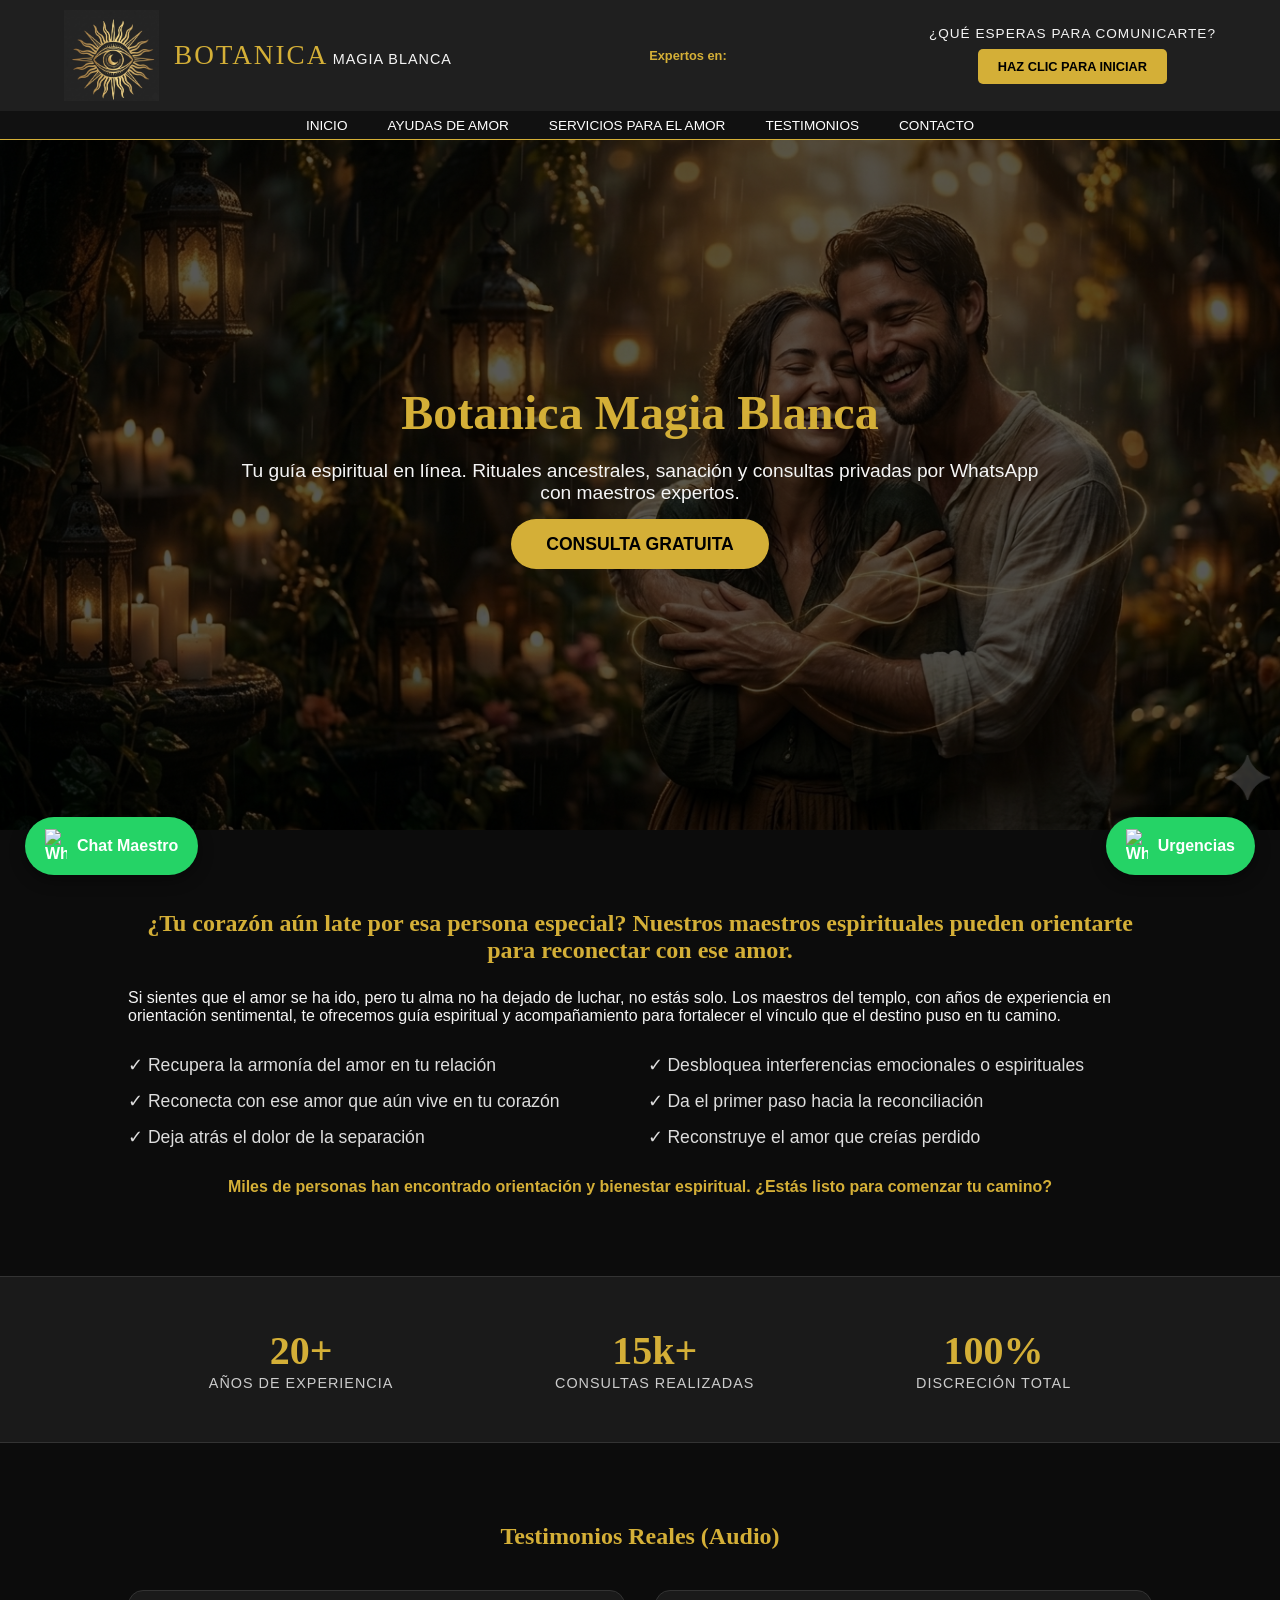
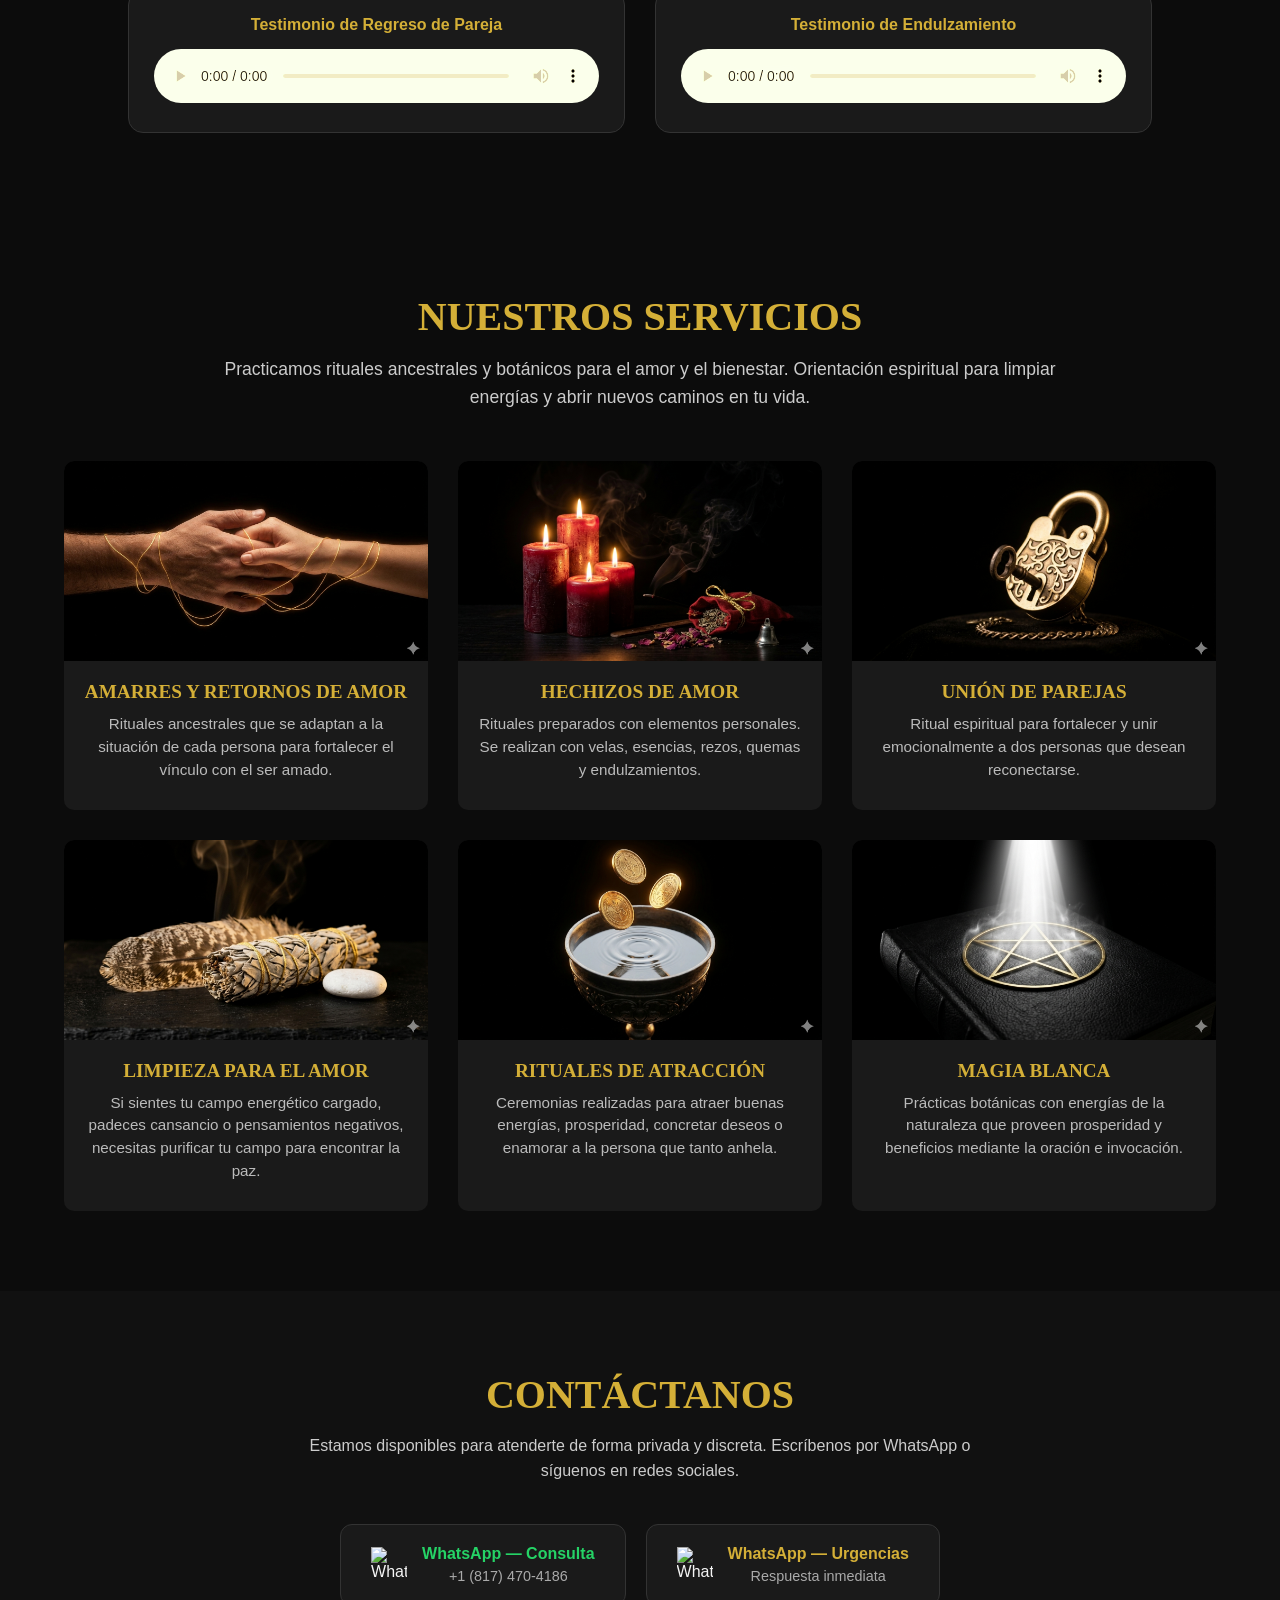
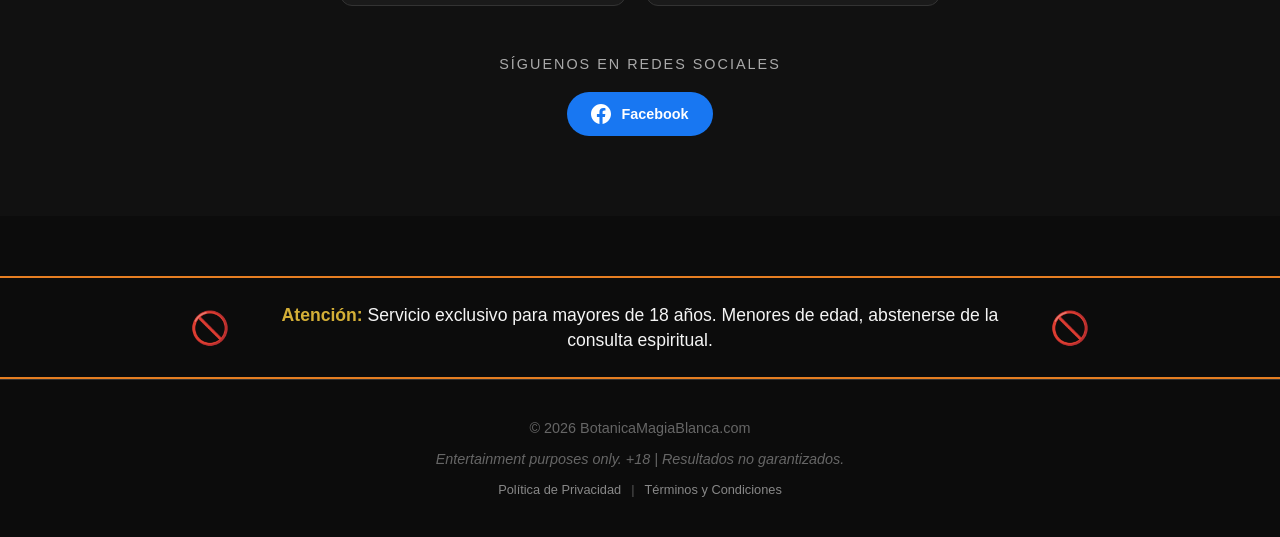
==== commit e406356a: "add link FB and null link insta and tiktok" ====
--- a/index.html
+++ b/index.html
@@ -247,10 +247,12 @@
                 <p class="redes-titulo">Síguenos en redes sociales</p>
                 <div class="redes-grid">
                     <!-- Reemplaza los # con tus URLs reales de cada red -->
-                    <a href="#" class="red-social facebook" target="_blank" rel="noopener" aria-label="Facebook Botanica Magia Blanca">
+                    <a href="https://www.facebook.com/maestrobotanicaespiritual" class="red-social facebook" target="_blank" rel="noopener" aria-label="Facebook Botanica Magia Blanca">
                         <svg viewBox="0 0 24 24" fill="currentColor"><path d="M24 12.073c0-6.627-5.373-12-12-12s-12 5.373-12 12c0 5.99 4.388 10.954 10.125 11.854v-8.385H7.078v-3.47h3.047V9.43c0-3.007 1.792-4.669 4.533-4.669 1.312 0 2.686.235 2.686.235v2.953H15.83c-1.491 0-1.956.925-1.956 1.874v2.25h3.328l-.532 3.47h-2.796v8.385C19.612 23.027 24 18.062 24 12.073z"/></svg>
                         <span>Facebook</span>
                     </a>
+					<!--
+
                     <a href="#" class="red-social instagram" target="_blank" rel="noopener" aria-label="Instagram Botanica Magia Blanca">
                         <svg viewBox="0 0 24 24" fill="currentColor"><path d="M12 2.163c3.204 0 3.584.012 4.85.07 3.252.148 4.771 1.691 4.919 4.919.058 1.265.069 1.645.069 4.849 0 3.205-.012 3.584-.069 4.849-.149 3.225-1.664 4.771-4.919 4.919-1.266.058-1.644.07-4.85.07-3.204 0-3.584-.012-4.849-.07-3.26-.149-4.771-1.699-4.919-4.92-.058-1.265-.07-1.644-.07-4.849 0-3.204.013-3.583.07-4.849.149-3.227 1.664-4.771 4.919-4.919 1.266-.057 1.645-.069 4.849-.069zM12 0C8.741 0 8.333.014 7.053.072 2.695.272.273 2.69.073 7.052.014 8.333 0 8.741 0 12c0 3.259.014 3.668.072 4.948.2 4.358 2.618 6.78 6.98 6.98C8.333 23.986 8.741 24 12 24c3.259 0 3.668-.014 4.948-.072 4.354-.2 6.782-2.618 6.979-6.98.059-1.28.073-1.689.073-4.948 0-3.259-.014-3.667-.072-4.947-.196-4.354-2.617-6.78-6.979-6.98C15.668.014 15.259 0 12 0zm0 5.838a6.162 6.162 0 100 12.324 6.162 6.162 0 000-12.324zM12 16a4 4 0 110-8 4 4 0 010 8zm6.406-11.845a1.44 1.44 0 100 2.881 1.44 1.44 0 000-2.881z"/></svg>
                         <span>Instagram</span>
@@ -259,6 +261,7 @@
                         <svg viewBox="0 0 24 24" fill="currentColor"><path d="M12.525.02c1.31-.02 2.61-.01 3.91-.02.08 1.53.63 3.09 1.75 4.17 1.12 1.11 2.7 1.62 4.24 1.79v4.03c-1.44-.05-2.89-.35-4.2-.97-.57-.26-1.1-.59-1.62-.93-.01 2.92.01 5.84-.02 8.75-.08 1.4-.54 2.79-1.35 3.94-1.31 1.92-3.58 3.17-5.91 3.21-1.43.08-2.86-.31-4.08-1.03-2.02-1.19-3.44-3.37-3.65-5.71-.02-.5-.03-1-.01-1.49.18-1.9 1.12-3.72 2.58-4.96 1.66-1.44 3.98-2.13 6.15-1.72.02 1.48-.04 2.96-.04 4.44-.99-.32-2.15-.23-3.02.37-.63.41-1.11 1.04-1.36 1.75-.21.51-.15 1.07-.14 1.61.24 1.64 1.82 3.02 3.5 2.87 1.12-.01 2.19-.66 2.77-1.61.19-.33.4-.67.41-1.06.1-1.79.06-3.57.07-5.36.01-4.03-.01-8.05.02-12.07z"/></svg>
                         <span>TikTok</span>
                     </a>
+					-->
                 </div>
             </div>
         </div>
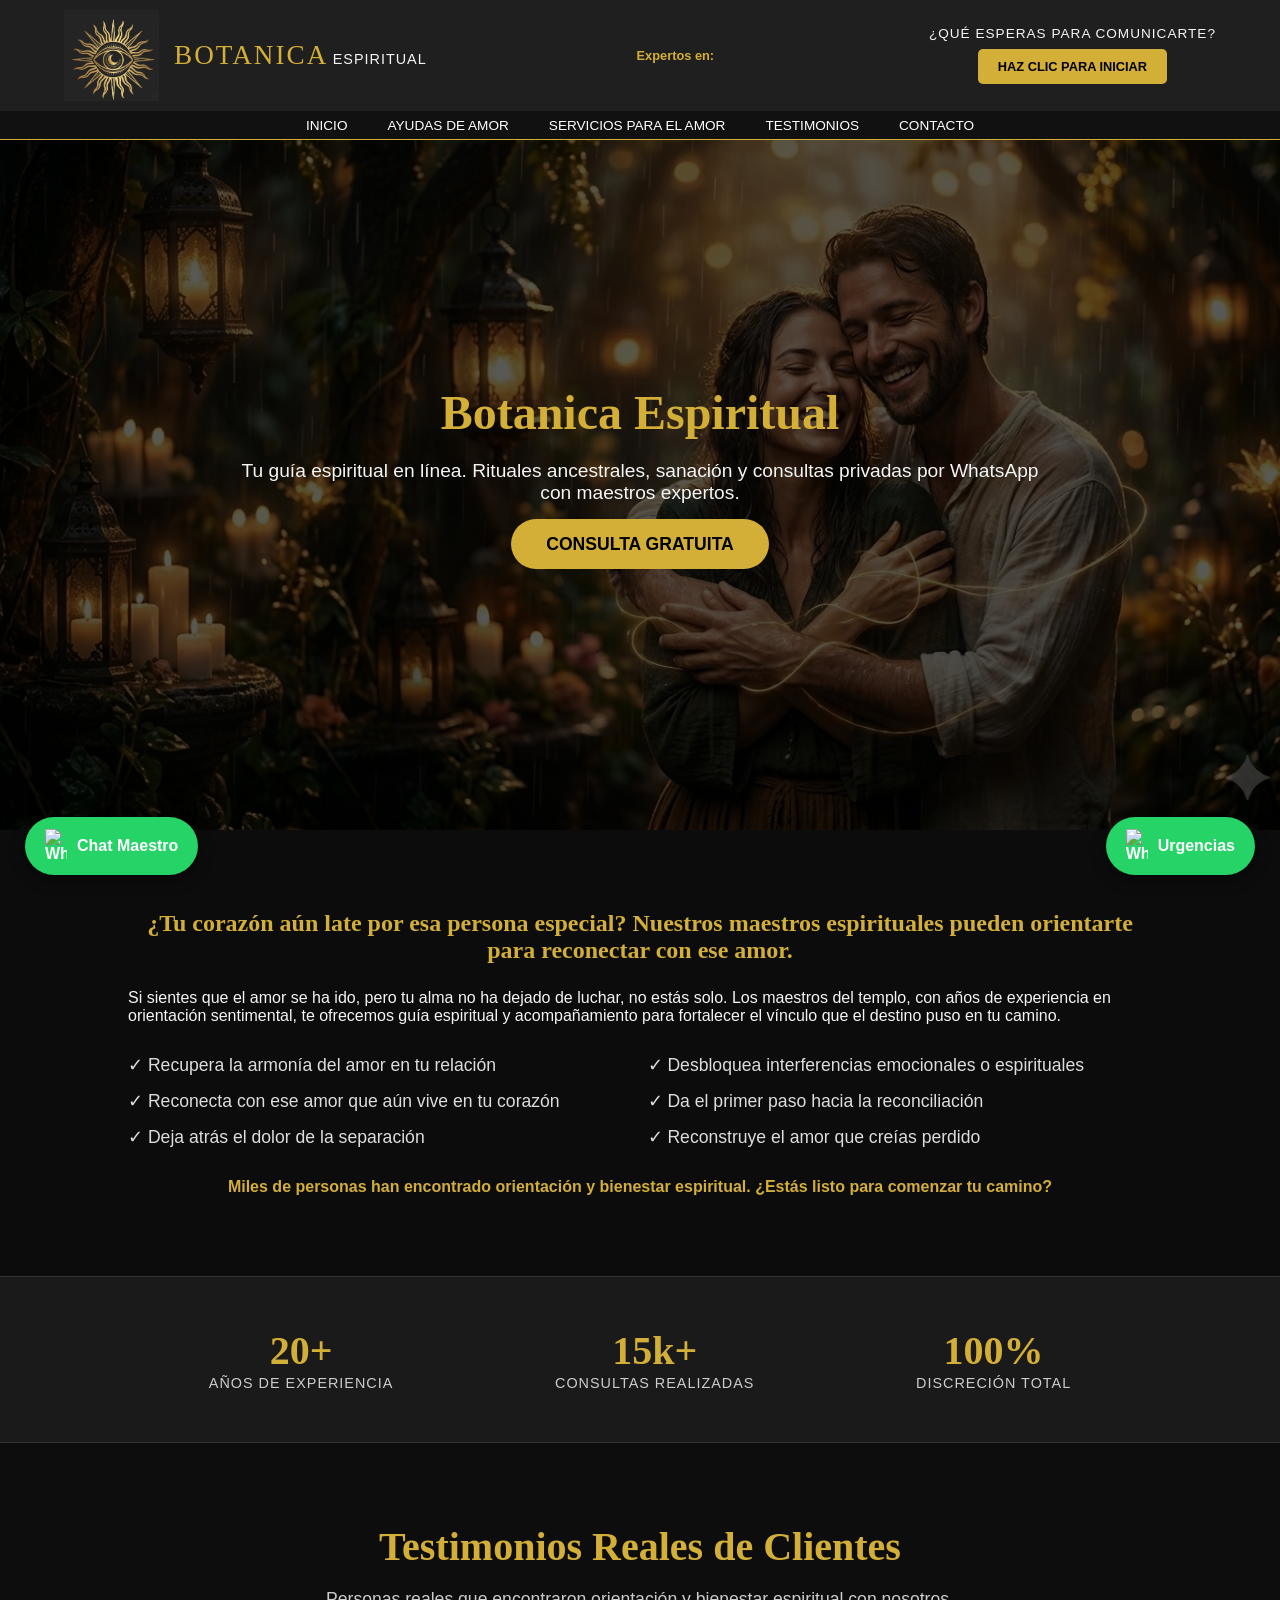
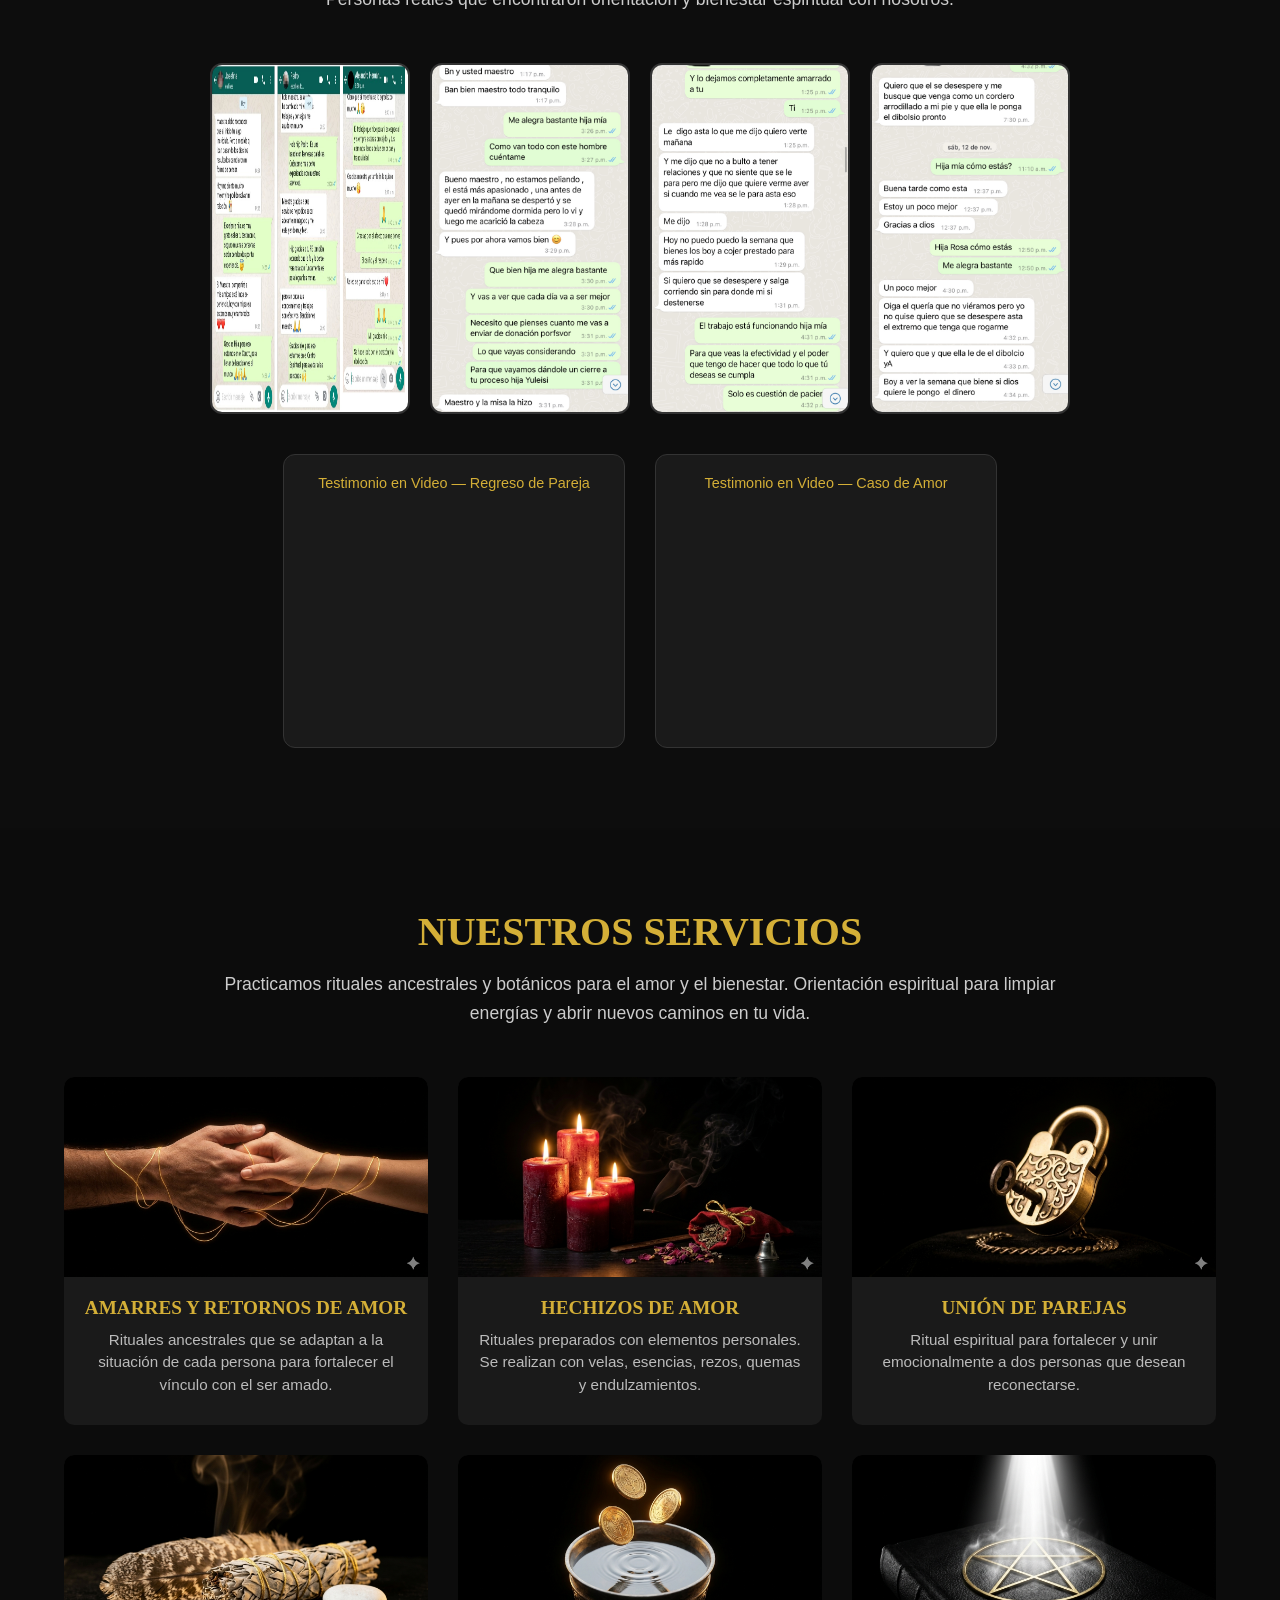
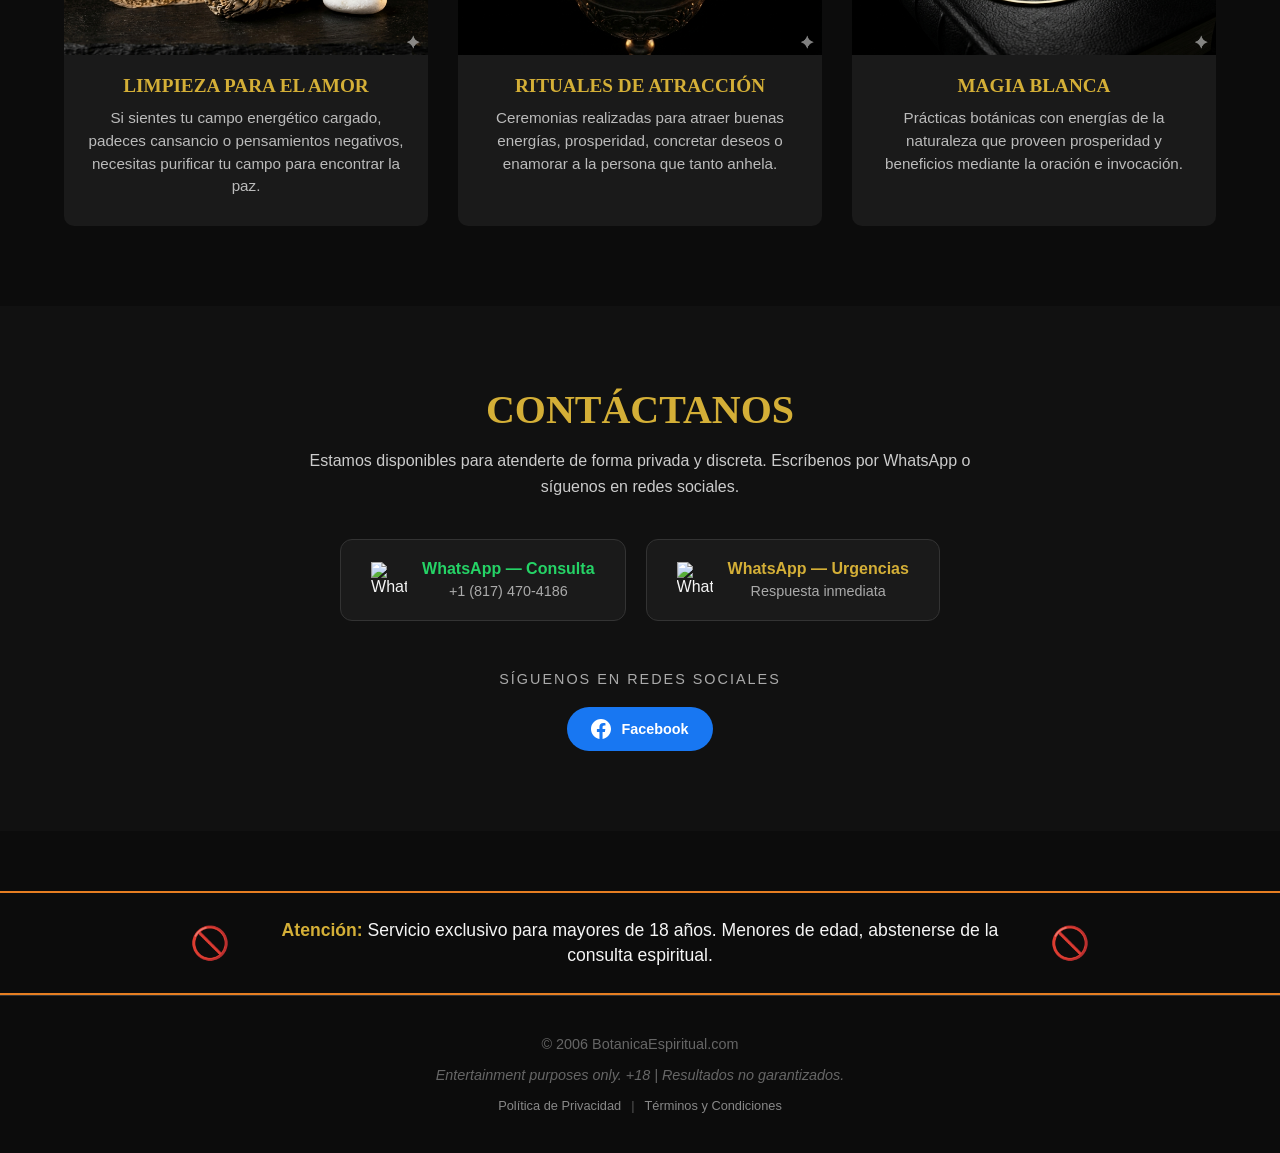
==== commit 1c30a34b: "Correction image jpg" ====
--- a/index.html
+++ b/index.html
@@ -4,8 +4,12 @@
     <meta charset="UTF-8">
     <meta name="viewport" content="width=device-width, initial-scale=1.0">
 
+    <!-- ✅ Favicon -->
+    <link rel="icon" type="image/png" href="images/Logo.png">
+    <link rel="apple-touch-icon" href="images/Logo.png">
+
     <!-- ✅ SEO: Título optimizado -->
-    <title>Botanica Magia Blanca | Guía Espiritual para Latinos en EE.UU.</title>
+    <title>Botanica Espiritual | Guía Espiritual para Latinos en EE.UU.</title>
 
     <!-- ✅ SEO: Meta description -->
     <meta name="description" content="Consulta espiritual privada por WhatsApp. Rituales ancestrales de magia blanca, amarres, limpiezas y orientación espiritual para latinos en Estados Unidos. +20 años de experiencia. Solo mayores de 18.">
@@ -14,31 +18,31 @@
     <meta name="keywords" content="magia blanca, consulta espiritual, amarres de amor, retornos de pareja, limpieza espiritual, botanica espiritual, rituales de amor, latinos estados unidos">
 
     <!-- ✅ SEO: Canonical -->
-    <link rel="canonical" href="https://www.botanicamagicablanca.com/">
-
-    <!-- ✅ Open Graph (Facebook, WhatsApp, Instagram) -->
+    <link rel="canonical" href="https://www.botanicaespiritual.com/">
+
+    <!-- ✅ Open Graph -->
     <meta property="og:type" content="website">
-    <meta property="og:title" content="Botanica Magia Blanca | Guía Espiritual para Latinos en EE.UU.">
+    <meta property="og:title" content="Botanica Espiritual | Guía Espiritual para Latinos en EE.UU.">
     <meta property="og:description" content="Consulta espiritual privada. Rituales ancestrales de magia blanca para el amor. Más de 20 años de experiencia. Atención por WhatsApp.">
-    <meta property="og:url" content="https://www.botanicamagicablanca.com/">
-    <meta property="og:image" content="https://www.botanicamagicablanca.com/images/Logo.png">
+    <meta property="og:url" content="https://www.botanicaespiritual.com/">
+    <meta property="og:image" content="https://www.botanicaespiritual.com/images/Logo.png">
     <meta property="og:locale" content="es_US">
 
     <!-- ✅ Twitter Card -->
     <meta name="twitter:card" content="summary_large_image">
-    <meta name="twitter:title" content="Botanica Magia Blanca | Guía Espiritual">
+    <meta name="twitter:title" content="Botanica Espiritual | Guía Espiritual">
     <meta name="twitter:description" content="Consulta espiritual privada por WhatsApp. Rituales ancestrales de magia blanca para el amor. +20 años de experiencia.">
-    <meta name="twitter:image" content="https://www.botanicamagicablanca.com/images/Logo.png">
-
-    <!-- ✅ Schema Markup (Google Rich Results) -->
+    <meta name="twitter:image" content="https://www.botanicaespiritual.com/images/Logo.png">
+
+    <!-- ✅ Schema Markup -->
     <script type="application/ld+json">
     {
       "@context": "https://schema.org",
       "@type": "LocalBusiness",
-      "name": "Botanica Magia Blanca",
+      "name": "Botanica Espiritual",
       "description": "Servicio de orientación espiritual y rituales ancestrales de magia blanca para latinos en Estados Unidos.",
-      "url": "https://www.botanicamagicablanca.com",
-      "logo": "https://www.botanicamagicablanca.com/images/Logo.png",
+      "url": "https://www.botanicaespiritual.com",
+      "logo": "https://www.botanicaespiritual.com/images/Logo.png",
       "contactPoint": {
         "@type": "ContactPoint",
         "telephone": "+1-817-470-4186",
@@ -69,10 +73,10 @@
     <header class="main-header">
         <div class="top-header">
             <div class="logo-container">
-                <img src="images/Logo.png" alt="Símbolo Botanica Magia Blanca" class="logo-simbolo">
+                <img src="images/Logo.png" alt="Símbolo Botanica Espiritual" class="logo-simbolo">
                 <div class="logo-texto-agrupado">
                     <span class="linea-superior">BOTANICA</span>
-                    <span class="linea-inferior">MAGIA BLANCA</span>
+                    <span class="linea-inferior">ESPIRITUAL</span>
                 </div>
             </div>
             
@@ -83,7 +87,6 @@
 
             <div class="header-cta">
                 <span class="cta-encabezado">¿Qué esperas para comunicarte?</span>
-                <!-- ✅ WhatsApp con número real + mensaje predefinido + evento GTM -->
                 <a href="https://wa.me/18174704186?text=Hola%2C%20me%20interesa%20una%20consulta%20espiritual" 
                    class="btn-top"
                    onclick="gtag_report_conversion()"
@@ -102,13 +105,12 @@
         </nav>
     </header>
 
-    <!-- ✅ HERO -->
+    <!-- HERO -->
     <section id="inicio" class="hero-bg" aria-label="Sección principal">
         <div class="hero-overlay">
             <div class="hero-text">
-                <h1>Botanica Magia Blanca</h1>
+                <h1>Botanica Espiritual</h1>
                 <p>Tu guía espiritual en línea. Rituales ancestrales, sanación y consultas privadas por WhatsApp con maestros expertos.</p>
-                <!-- ✅ CTA con tracking de conversión -->
                 <a href="https://wa.me/18174704186?text=Hola%2C%20quiero%20mi%20consulta%20gratuita%20espiritual" 
                    class="cta-button"
                    onclick="gtag_report_conversion()"
@@ -117,7 +119,7 @@
         </div>
     </section>
 
-    <!-- ✅ SECCIÓN AMOR -->
+    <!-- SECCIÓN AMOR -->
     <section id="ayudas" class="maestros-templo">
         <div class="container">
             <h2>¿Tu corazón aún late por esa persona especial? Nuestros maestros espirituales pueden orientarte para reconectar con ese amor.</h2>
@@ -133,21 +135,23 @@
                     <li>✓ Reconstruye el amor que creías perdido</li>
                 </ul>
             </div>
-            <!-- ✅ Texto ajustado para Google Ads -->
             <p class="final-call">Miles de personas han encontrado orientación y bienestar espiritual. ¿Estás listo para comenzar tu camino?</p>
         </div>
     </section>
 
-    <!-- ✅ STATS — texto ajustado -->
+    <!-- STATS -->
     <section class="experiencia-stats" aria-label="Estadísticas de experiencia">
         <div class="stat-item"><strong>20+</strong><span>Años de Experiencia</span></div>
         <div class="stat-item"><strong>15k+</strong><span>Consultas Realizadas</span></div>
         <div class="stat-item"><strong>100%</strong><span>Discreción Total</span></div>
     </section>
 
-    <!-- ✅ TESTIMONIOS -->
-    <section id="testimonios" class="audios-section">
-        <h2>Testimonios Reales (Audio)</h2>
+    <!-- ============================================
+         AUDIOS — Descomentar cuando tengas los archivos
+         Crear carpeta "audios/" y subir testimonio1.mp3 y testimonio2.mp3
+    =============================================
+    <section class="audios-section">
+        <h2>Testimonios en Audio</h2>
         <div class="audio-grid">
             <div class="audio-card">
                 <p>Testimonio de Regreso de Pareja</p>
@@ -163,8 +167,47 @@
             </div>
         </div>
     </section>
-	
-    <!-- ✅ SERVICIOS -->
+    ============================================= -->
+
+    <!-- ✅ TESTIMONIOS: imágenes WhatsApp + videos Google Drive -->
+    <section id="testimonios" class="testimonios-section">
+        <div class="container">
+            <h2>Testimonios Reales de Clientes</h2>
+            <p class="servicios-intro">Personas reales que encontraron orientación y bienestar espiritual con nosotros.</p>
+
+            <!-- Imágenes WhatsApp -->
+            <div class="testimonios-grid">
+                <img src="images/testimonios WA.jpg" alt="Testimonio real por WhatsApp" loading="lazy" class="testimonio-img">
+                <img src="images/testimonio 2.png" alt="Testimonio real por WhatsApp" loading="lazy" class="testimonio-img">
+                <img src="images/testimonio 3.png" alt="Testimonio real por WhatsApp" loading="lazy" class="testimonio-img">
+                <img src="images/testimonio 4.png" alt="Testimonio real por WhatsApp" loading="lazy" class="testimonio-img">
+            </div>
+
+            <!-- Videos Google Drive -->
+            <div class="videos-grid">
+                <div class="video-card">
+                    <p>Testimonio en Video — Regreso de Pareja</p>
+                    <iframe 
+                        src="https://drive.google.com/file/d/1NaKlYTUVkQYfzfiMJFNf6SsNMlYZcPdW/preview"
+                        allow="autoplay"
+                        allowfullscreen
+                        loading="lazy">
+                    </iframe>
+                </div>
+                <div class="video-card">
+                    <p>Testimonio en Video — Caso de Amor</p>
+                    <iframe 
+                        src="https://drive.google.com/file/d/14uk40_F-Ato4AammyHyCAnE58Bocr3GS/preview"
+                        allow="autoplay"
+                        allowfullscreen
+                        loading="lazy">
+                    </iframe>
+                </div>
+            </div>
+        </div>
+    </section>
+
+    <!-- SERVICIOS -->
     <section id="servicios" class="servicios-seccion">
         <div class="container">
             <h2>NUESTROS SERVICIOS</h2>
@@ -176,31 +219,26 @@
                     <h3>AMARRES Y RETORNOS DE AMOR</h3>
                     <p>Rituales ancestrales que se adaptan a la situación de cada persona para fortalecer el vínculo con el ser amado.</p>
                 </div>
-
                 <div class="servicio-card">
                     <div class="img-wrapper"><img src="images/servicio2.png" alt="Hechizos de Amor" loading="lazy"></div>
                     <h3>HECHIZOS DE AMOR</h3>
                     <p>Rituales preparados con elementos personales. Se realizan con velas, esencias, rezos, quemas y endulzamientos.</p>
                 </div>
-
                 <div class="servicio-card">
                     <div class="img-wrapper"><img src="images/servicio3.png" alt="Unión de Parejas" loading="lazy"></div>
                     <h3>UNIÓN DE PAREJAS</h3>
                     <p>Ritual espiritual para fortalecer y unir emocionalmente a dos personas que desean reconectarse.</p>
                 </div>
-
                 <div class="servicio-card">
                     <div class="img-wrapper"><img src="images/servicio4.png" alt="Limpieza Espiritual para el Amor" loading="lazy"></div>
                     <h3>LIMPIEZA PARA EL AMOR</h3>
                     <p>Si sientes tu campo energético cargado, padeces cansancio o pensamientos negativos, necesitas purificar tu campo para encontrar la paz.</p>
                 </div>
-
                 <div class="servicio-card">
                     <div class="img-wrapper"><img src="images/servicio5.png" alt="Rituales de Atracción" loading="lazy"></div>
                     <h3>RITUALES DE ATRACCIÓN</h3>
                     <p>Ceremonias realizadas para atraer buenas energías, prosperidad, concretar deseos o enamorar a la persona que tanto anhela.</p>
                 </div>
-
                 <div class="servicio-card">
                     <div class="img-wrapper"><img src="images/servicio6.png" alt="Magia Blanca" loading="lazy"></div>
                     <h3>MAGIA BLANCA</h3>
@@ -210,14 +248,13 @@
         </div>
     </section>
 
-    <!-- ✅ SECCIÓN CONTACTO + REDES SOCIALES -->
+    <!-- CONTACTO + REDES SOCIALES -->
     <section id="contacto" class="contacto-seccion">
         <div class="container">
             <h2>CONTÁCTANOS</h2>
             <p class="contacto-intro">Estamos disponibles para atenderte de forma privada y discreta. Escríbenos por WhatsApp o síguenos en redes sociales.</p>
 
             <div class="contacto-grid">
-                <!-- WhatsApp principal -->
                 <a href="https://wa.me/18174704186?text=Hola%2C%20me%20interesa%20una%20consulta%20espiritual"
                    class="contacto-card wa-card"
                    onclick="gtag_report_conversion()"
@@ -228,8 +265,6 @@
                         <span>+1 (817) 470-4186</span>
                     </div>
                 </a>
-
-                <!-- WhatsApp urgencias -->
                 <a href="https://wa.me/18174704186?text=URGENTE%3A%20Necesito%20orientaci%C3%B3n%20espiritual%20ahora"
                    class="contacto-card wa-card urgencia"
                    onclick="gtag_report_conversion()"
@@ -242,32 +277,20 @@
                 </a>
             </div>
 
-            <!-- ✅ Redes sociales -->
+            <!-- Redes sociales -->
             <div class="redes-sociales">
                 <p class="redes-titulo">Síguenos en redes sociales</p>
                 <div class="redes-grid">
-                    <!-- Reemplaza los # con tus URLs reales de cada red -->
-                    <a href="https://www.facebook.com/maestrobotanicaespiritual" class="red-social facebook" target="_blank" rel="noopener" aria-label="Facebook Botanica Magia Blanca">
+                    <a href="https://www.facebook.com/maestrobotanicaespiritual" class="red-social facebook" target="_blank" rel="noopener" aria-label="Facebook Maestro Botanica Espiritual">
                         <svg viewBox="0 0 24 24" fill="currentColor"><path d="M24 12.073c0-6.627-5.373-12-12-12s-12 5.373-12 12c0 5.99 4.388 10.954 10.125 11.854v-8.385H7.078v-3.47h3.047V9.43c0-3.007 1.792-4.669 4.533-4.669 1.312 0 2.686.235 2.686.235v2.953H15.83c-1.491 0-1.956.925-1.956 1.874v2.25h3.328l-.532 3.47h-2.796v8.385C19.612 23.027 24 18.062 24 12.073z"/></svg>
                         <span>Facebook</span>
                     </a>
-					<!--
-
-                    <a href="#" class="red-social instagram" target="_blank" rel="noopener" aria-label="Instagram Botanica Magia Blanca">
-                        <svg viewBox="0 0 24 24" fill="currentColor"><path d="M12 2.163c3.204 0 3.584.012 4.85.07 3.252.148 4.771 1.691 4.919 4.919.058 1.265.069 1.645.069 4.849 0 3.205-.012 3.584-.069 4.849-.149 3.225-1.664 4.771-4.919 4.919-1.266.058-1.644.07-4.85.07-3.204 0-3.584-.012-4.849-.07-3.26-.149-4.771-1.699-4.919-4.92-.058-1.265-.07-1.644-.07-4.849 0-3.204.013-3.583.07-4.849.149-3.227 1.664-4.771 4.919-4.919 1.266-.057 1.645-.069 4.849-.069zM12 0C8.741 0 8.333.014 7.053.072 2.695.272.273 2.69.073 7.052.014 8.333 0 8.741 0 12c0 3.259.014 3.668.072 4.948.2 4.358 2.618 6.78 6.98 6.98C8.333 23.986 8.741 24 12 24c3.259 0 3.668-.014 4.948-.072 4.354-.2 6.782-2.618 6.979-6.98.059-1.28.073-1.689.073-4.948 0-3.259-.014-3.667-.072-4.947-.196-4.354-2.617-6.78-6.979-6.98C15.668.014 15.259 0 12 0zm0 5.838a6.162 6.162 0 100 12.324 6.162 6.162 0 000-12.324zM12 16a4 4 0 110-8 4 4 0 010 8zm6.406-11.845a1.44 1.44 0 100 2.881 1.44 1.44 0 000-2.881z"/></svg>
-                        <span>Instagram</span>
-                    </a>
-                    <a href="#" class="red-social tiktok" target="_blank" rel="noopener" aria-label="TikTok Botanica Magia Blanca">
-                        <svg viewBox="0 0 24 24" fill="currentColor"><path d="M12.525.02c1.31-.02 2.61-.01 3.91-.02.08 1.53.63 3.09 1.75 4.17 1.12 1.11 2.7 1.62 4.24 1.79v4.03c-1.44-.05-2.89-.35-4.2-.97-.57-.26-1.1-.59-1.62-.93-.01 2.92.01 5.84-.02 8.75-.08 1.4-.54 2.79-1.35 3.94-1.31 1.92-3.58 3.17-5.91 3.21-1.43.08-2.86-.31-4.08-1.03-2.02-1.19-3.44-3.37-3.65-5.71-.02-.5-.03-1-.01-1.49.18-1.9 1.12-3.72 2.58-4.96 1.66-1.44 3.98-2.13 6.15-1.72.02 1.48-.04 2.96-.04 4.44-.99-.32-2.15-.23-3.02.37-.63.41-1.11 1.04-1.36 1.75-.21.51-.15 1.07-.14 1.61.24 1.64 1.82 3.02 3.5 2.87 1.12-.01 2.19-.66 2.77-1.61.19-.33.4-.67.41-1.06.1-1.79.06-3.57.07-5.36.01-4.03-.01-8.05.02-12.07z"/></svg>
-                        <span>TikTok</span>
-                    </a>
-					-->
-                </div>
-            </div>
-        </div>
-    </section>
-
-    <!-- ✅ Botones flotantes WhatsApp con número real -->
+                </div>
+            </div>
+        </div>
+    </section>
+
+    <!-- Botones flotantes WhatsApp -->
     <a href="https://wa.me/18174704186?text=Hola%2C%20me%20interesa%20una%20consulta%20espiritual" 
        class="float-wa left-wa" 
        target="_blank" rel="noopener"
@@ -286,7 +309,7 @@
         <span>Urgencias</span>
     </a>
 
-    <!-- ✅ Advertencia edad -->
+    <!-- Advertencia edad -->
     <section class="advertencia-edad" aria-label="Restricción de edad">
         <div class="container-advertencia">
             <span class="icono-advertencia">&#128683;</span> 
@@ -297,9 +320,9 @@
         </div>
     </section>
 
-    <!-- ✅ FOOTER con links de política y términos -->
+    <!-- FOOTER -->
     <footer class="footer">
-        <p>&copy; 2026 BotanicaMagiaBlanca.com</p>
+        <p>&copy; 2006 BotanicaEspiritual.com</p>
         <p class="disclaimer">Entertainment purposes only. +18 | Resultados no garantizados.</p>
         <nav class="footer-links" aria-label="Links legales">
             <a href="privacidad.html">Política de Privacidad</a>
@@ -308,15 +331,13 @@
         </nav>
     </footer>
 
-    <!-- ✅ Google Ads Conversion Tracking (reemplaza AW-XXXXXXXXX/YYYYYYY con tu ID real) -->
+    <!-- Google Ads Conversion Tracking (reemplaza AW-XXXXXXXXX/YYYYYYY con tu ID real) -->
     <script async src="https://www.googletagmanager.com/gtag/js?id=AW-XXXXXXXXX"></script>
     <script>
       window.dataLayer = window.dataLayer || [];
       function gtag(){dataLayer.push(arguments);}
       gtag('js', new Date());
       gtag('config', 'AW-XXXXXXXXX');
-
-      // Función de conversión — se activa al hacer clic en WhatsApp
       function gtag_report_conversion(url) {
         gtag('event', 'conversion', {
           'send_to': 'AW-XXXXXXXXX/YYYYYYY',
--- a/Style.css
+++ b/Style.css
@@ -561,3 +561,14 @@
     .redes-grid { gap: 12px; }
     .red-social { padding: 10px 18px; font-size: 0.85rem; }
 }
+
+/* TESTIMONIOS */
+.testimonios-section { padding: 80px 5%; background: #0d0d0d; text-align: center; }
+.testimonios-section h2 { font-family: var(--fuente-titulos); color: var(--dorado); font-size: 2.5rem; margin-bottom: 15px; }
+.testimonios-grid { display: flex; justify-content: center; flex-wrap: wrap; gap: 20px; margin: 40px 0; }
+.testimonio-img { width: 200px; border-radius: 12px; border: 2px solid #333; transition: 0.3s; }
+.testimonio-img:hover { border-color: var(--dorado); transform: scale(1.03); }
+.videos-grid { display: flex; justify-content: center; flex-wrap: wrap; gap: 30px; margin-top: 20px; }
+.video-card { background: #1a1a1a; border-radius: 12px; padding: 20px; max-width: 380px; border: 1px solid #333; }
+.video-card p { color: var(--dorado); margin-bottom: 12px; font-size: 0.9rem; }
+.video-card iframe { width: 100%; height: 220px; border-radius: 8px; border: none; }
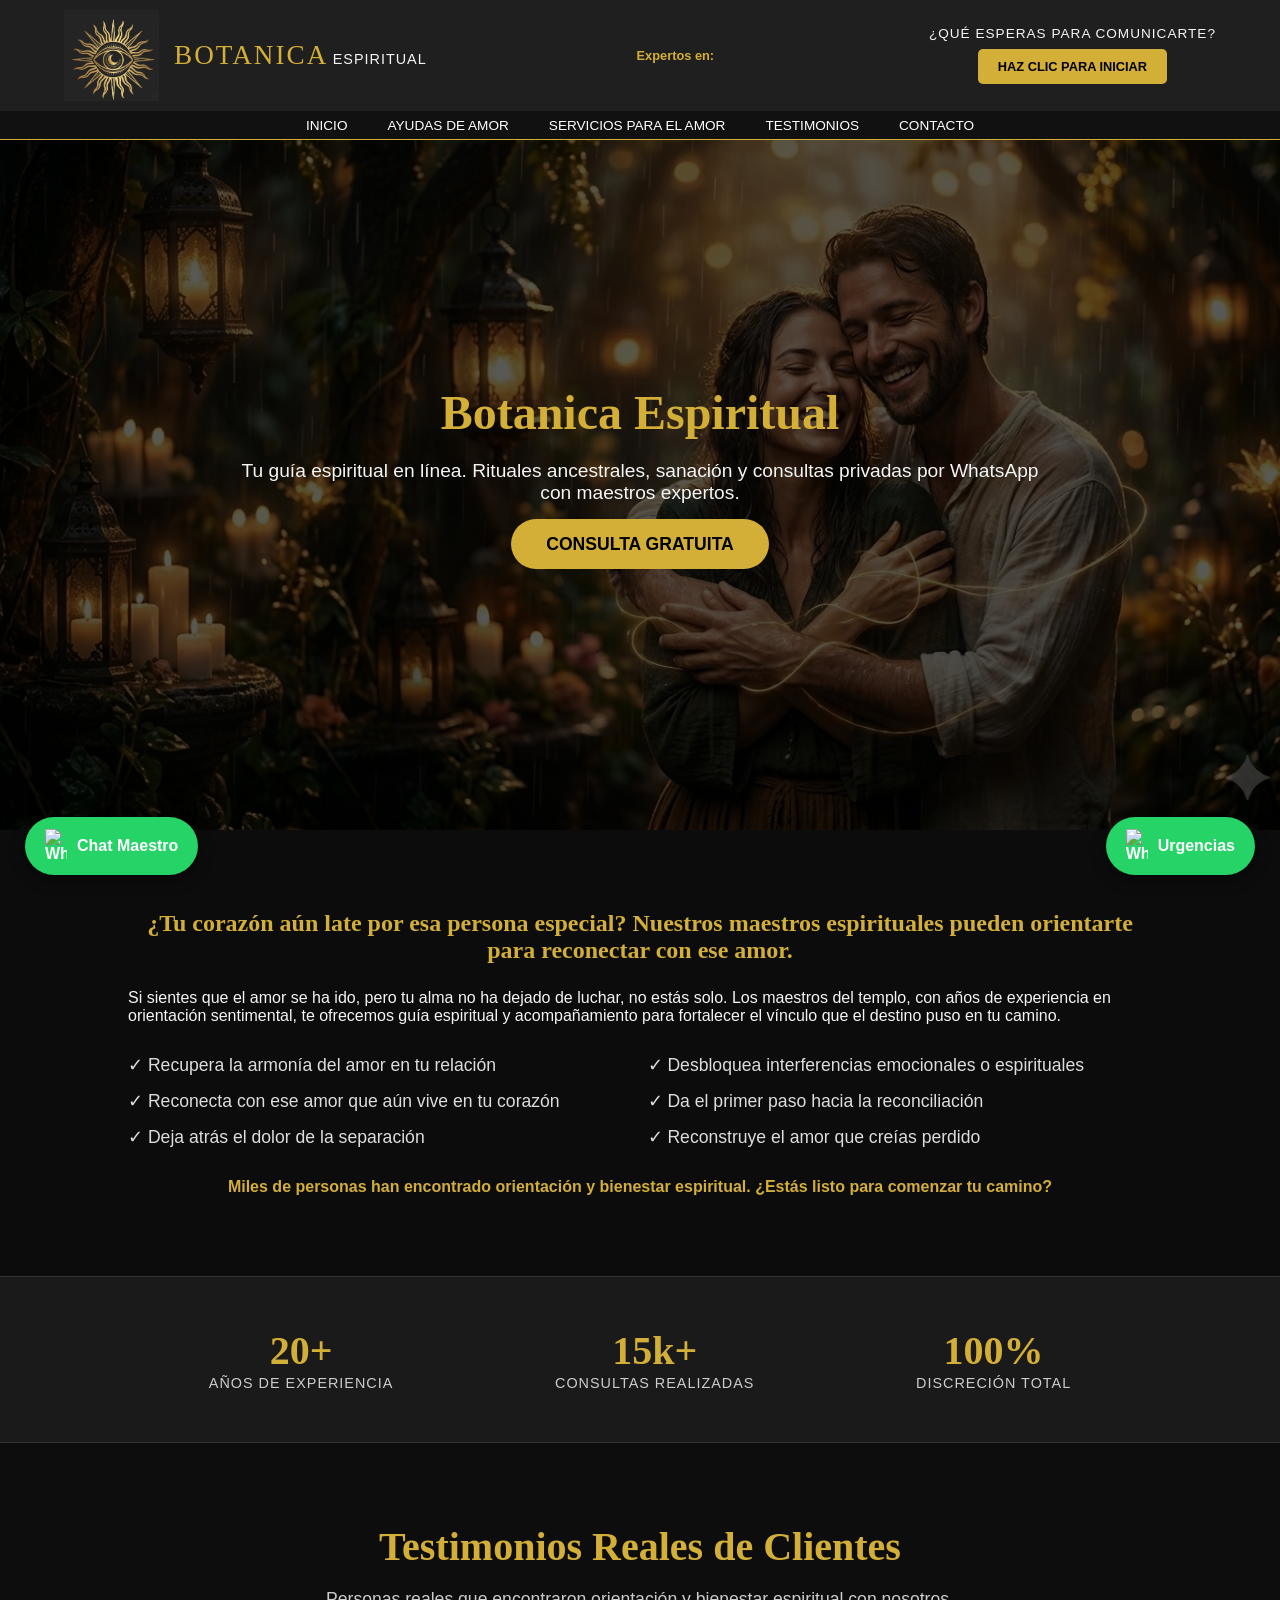
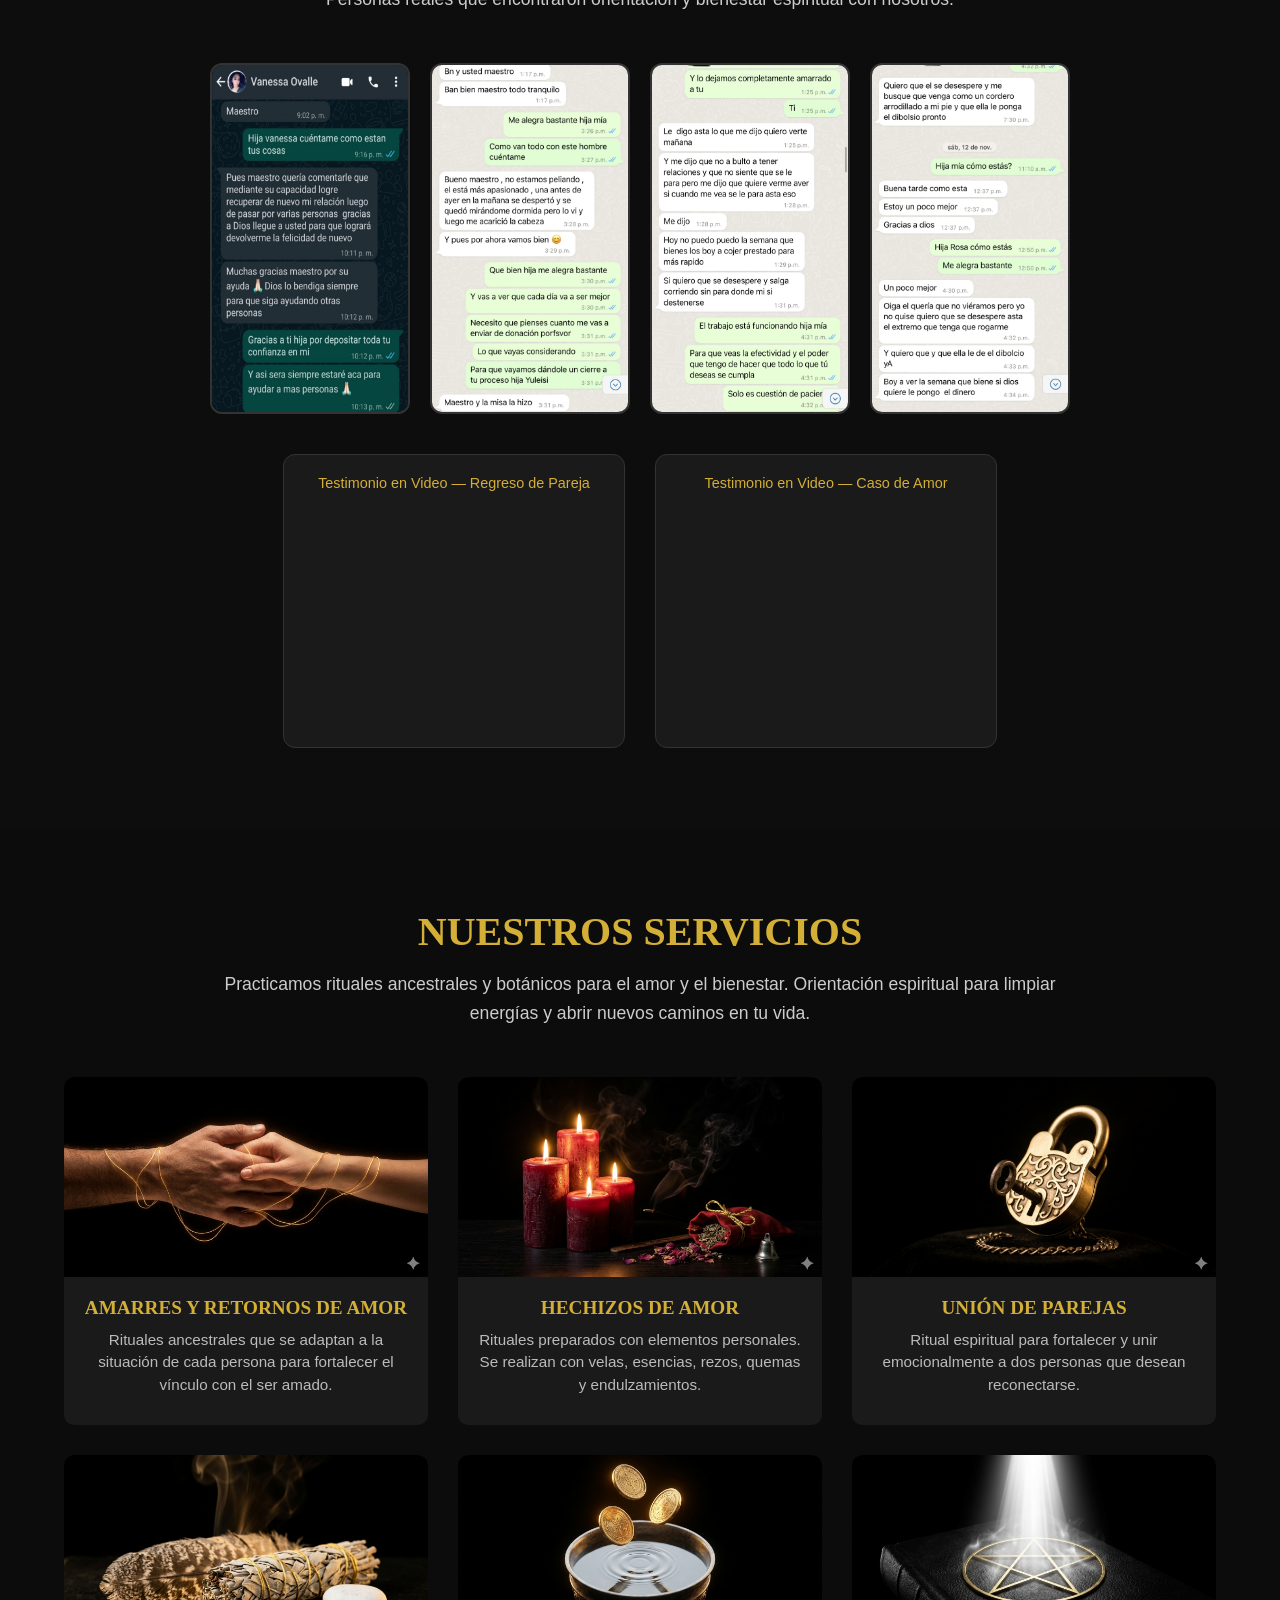
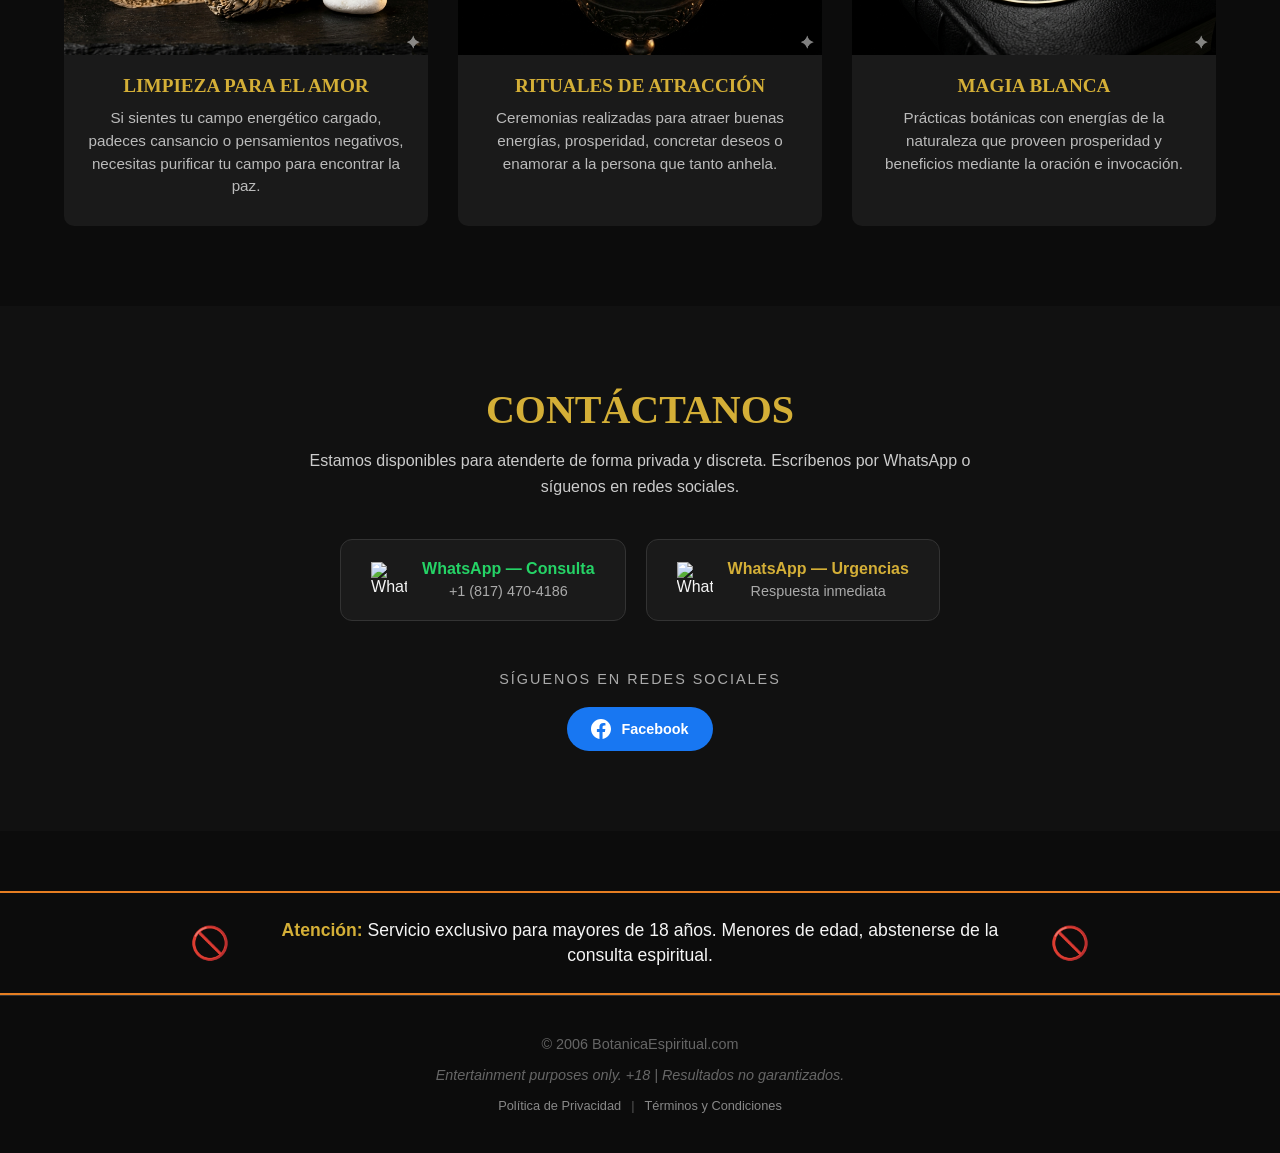
==== commit 9c0b3053: "add GTM code" ====
--- a/index.html
+++ b/index.html
@@ -59,7 +59,7 @@
     new Date().getTime(),event:'gtm.js'});var f=d.getElementsByTagName(s)[0],
     j=d.createElement(s),dl=l!='dataLayer'?'&l='+l:'';j.async=true;j.src=
     'https://www.googletagmanager.com/gtm.js?id='+i+dl;f.parentNode.insertBefore(j,f);
-    })(window,document,'script','dataLayer','GTM-XXXXXXX');</script>
+    })(window,document,'script','dataLayer','GTM-NJSRZGS8');</script>
 
     <link href="https://fonts.googleapis.com/css2?family=Cinzel:wght@700&family=Montserrat:wght@300;400;600&display=swap" rel="stylesheet">
     <link rel="stylesheet" href="Style.css">
@@ -67,7 +67,7 @@
 <body>
 
     <!-- ✅ Google Tag Manager (noscript) -->
-    <noscript><iframe src="https://www.googletagmanager.com/ns.html?id=GTM-XXXXXXX"
+    <noscript><iframe src="https://www.googletagmanager.com/ns.html?id=GTM-NJSRZGS8"
     height="0" width="0" style="display:none;visibility:hidden"></iframe></noscript>
 
     <header class="main-header">
--- a/Style.css
+++ b/Style.css
@@ -571,4 +571,20 @@
 .videos-grid { display: flex; justify-content: center; flex-wrap: wrap; gap: 30px; margin-top: 20px; }
 .video-card { background: #1a1a1a; border-radius: 12px; padding: 20px; max-width: 380px; border: 1px solid #333; }
 .video-card p { color: var(--dorado); margin-bottom: 12px; font-size: 0.9rem; }
-.video-card iframe { width: 100%; height: 220px; border-radius: 8px; border: none; }+.video-card iframe { width: 100%; height: 220px; border-radius: 8px; border: none; }
+
+/* ANIMACIÓN PULSO — Botón Chat Maestro */
+@keyframes pulso {
+    0%   { transform: scale(1); box-shadow: 0 5px 15px rgba(37,211,102,0.4); }
+    50%  { transform: scale(1.1); box-shadow: 0 8px 25px rgba(37,211,102,0.7); }
+    100% { transform: scale(1); box-shadow: 0 5px 15px rgba(37,211,102,0.4); }
+}
+
+.left-wa {
+    animation: pulso 1.8s ease-in-out infinite;
+}
+
+.left-wa:hover {
+    animation: none;
+    transform: translateY(-5px);
+}
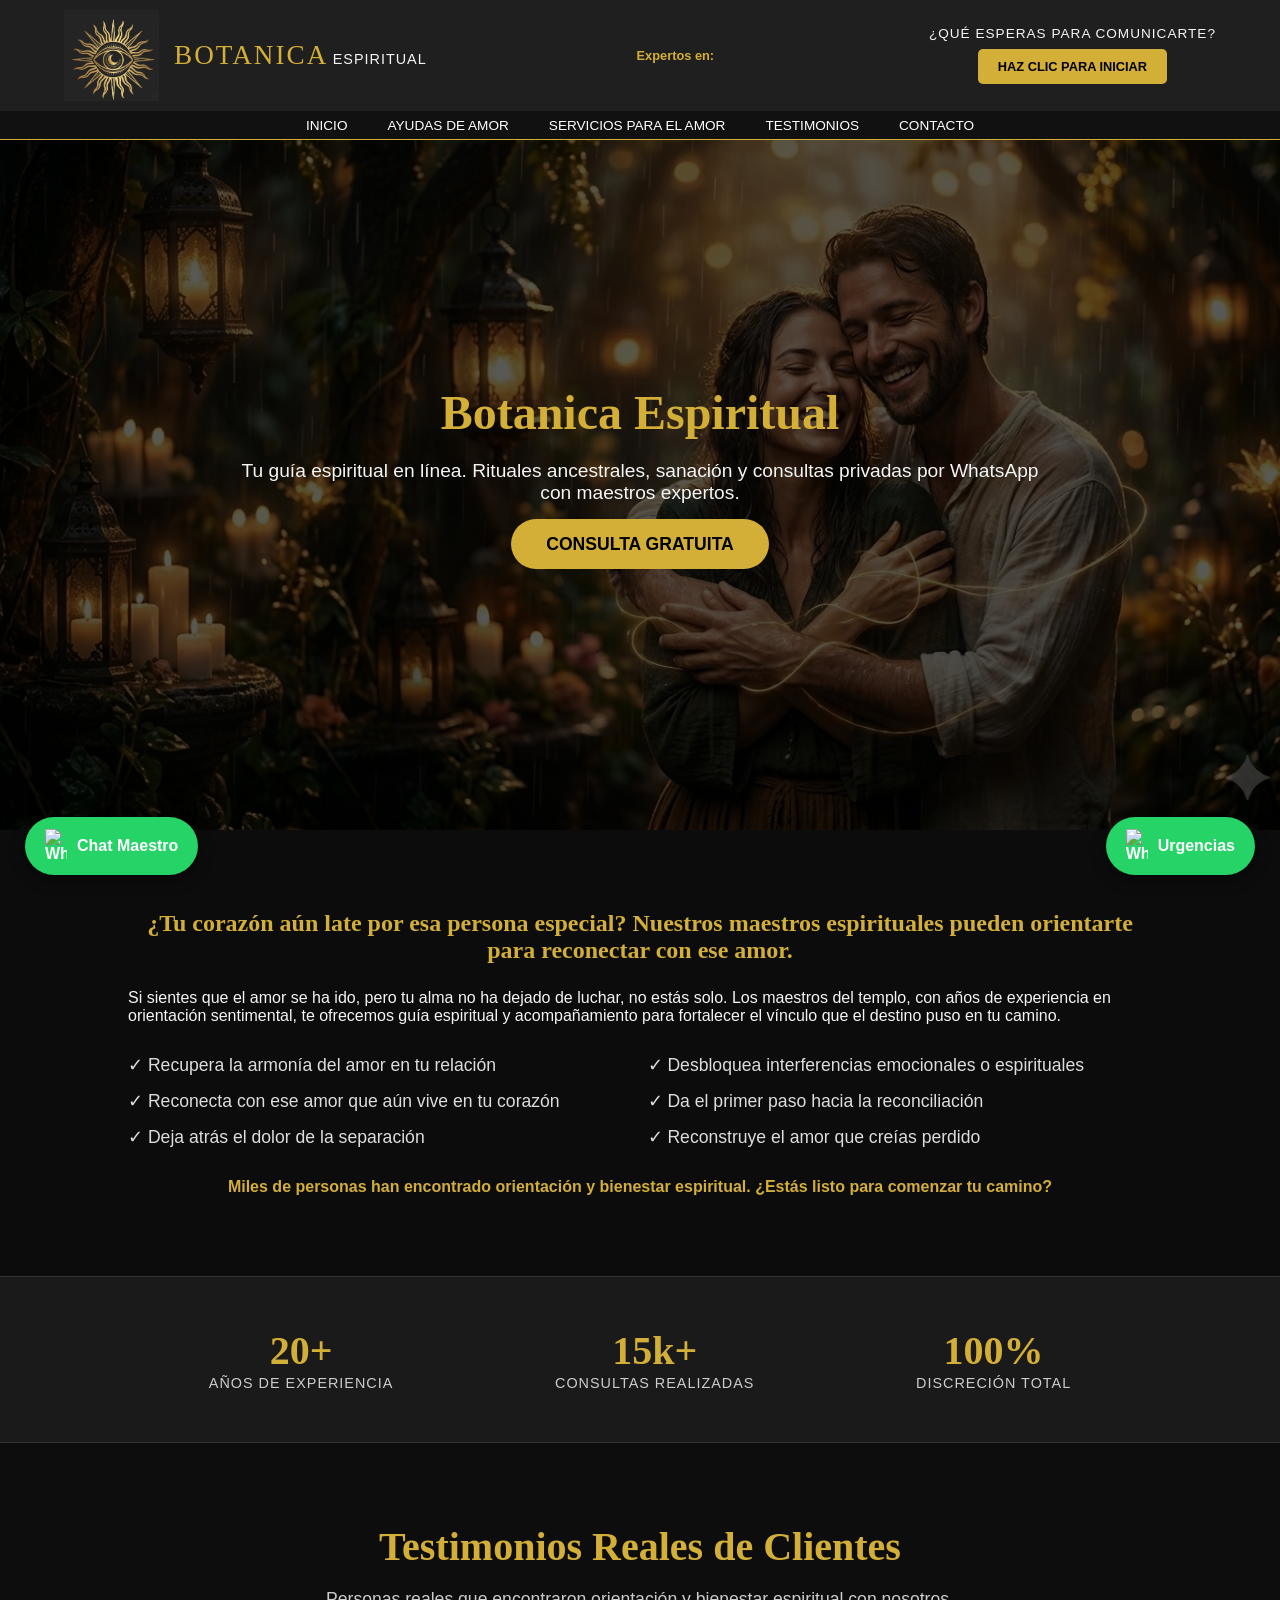
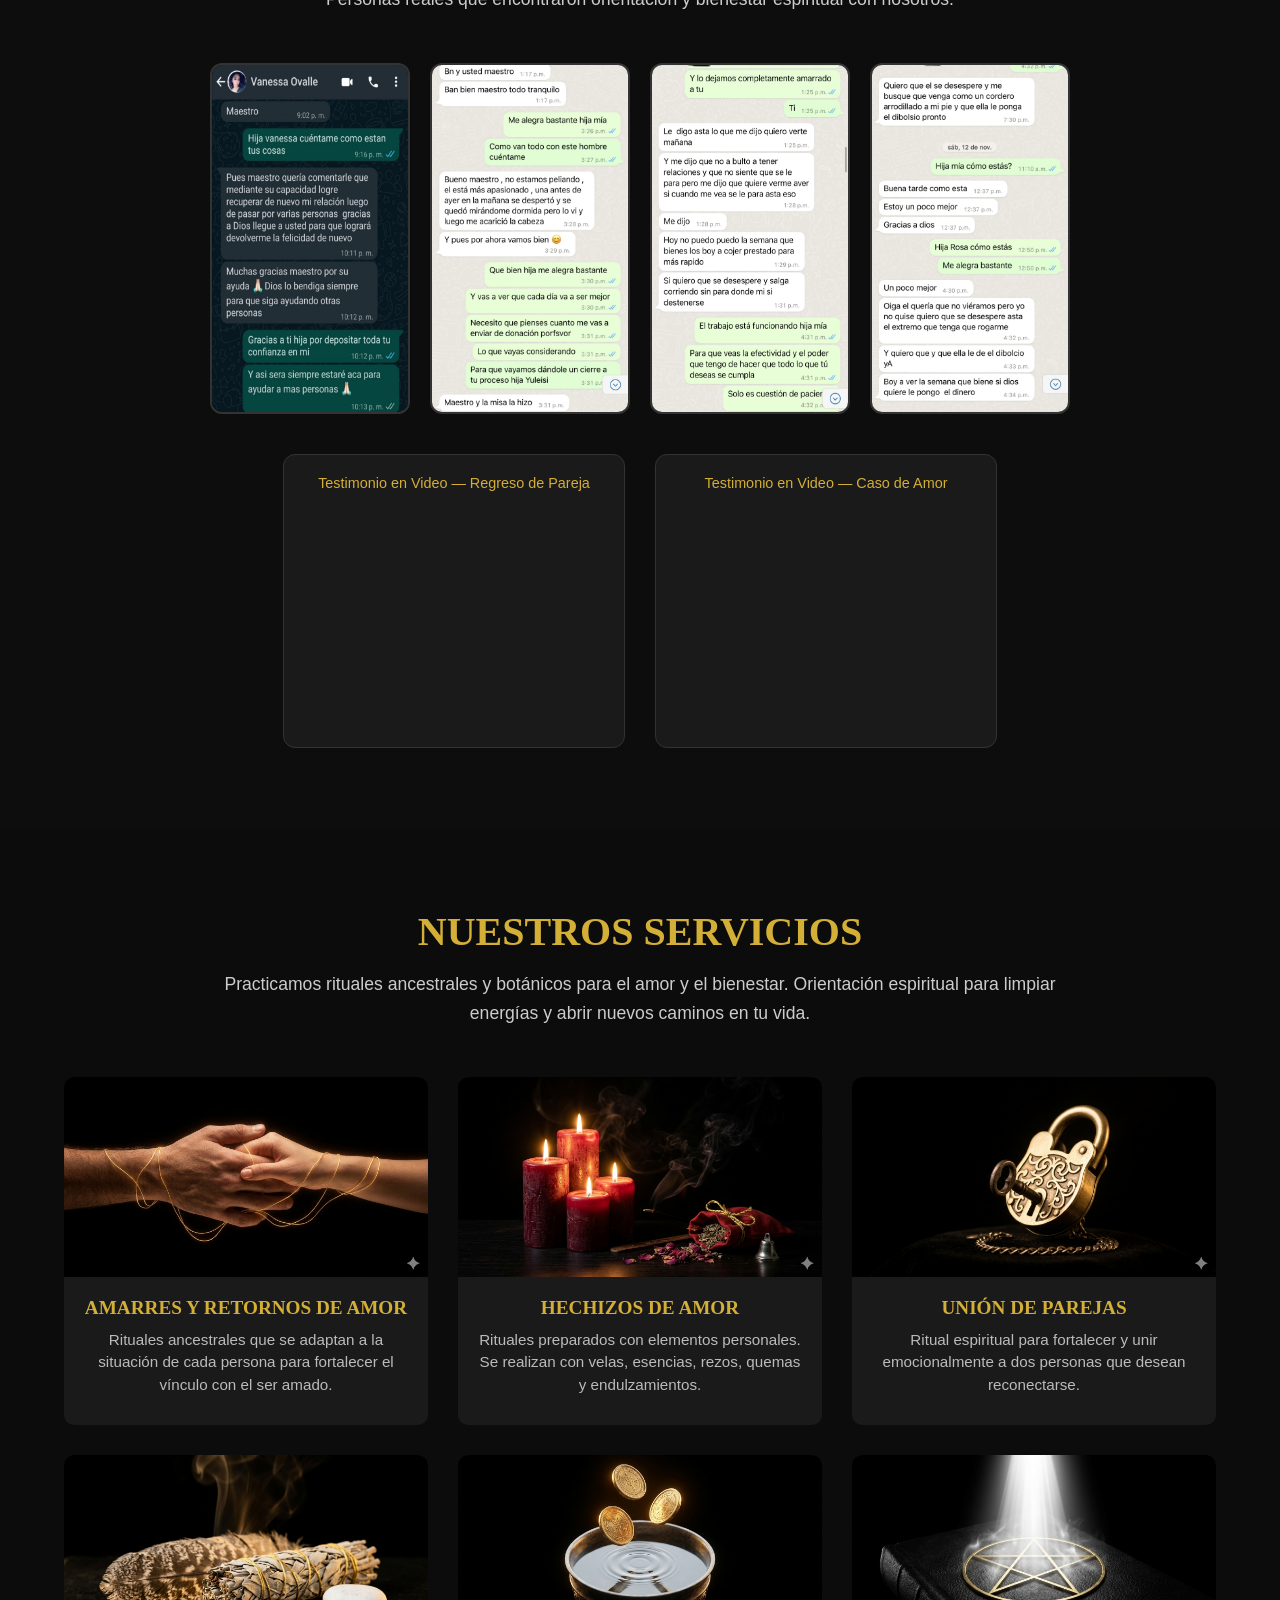
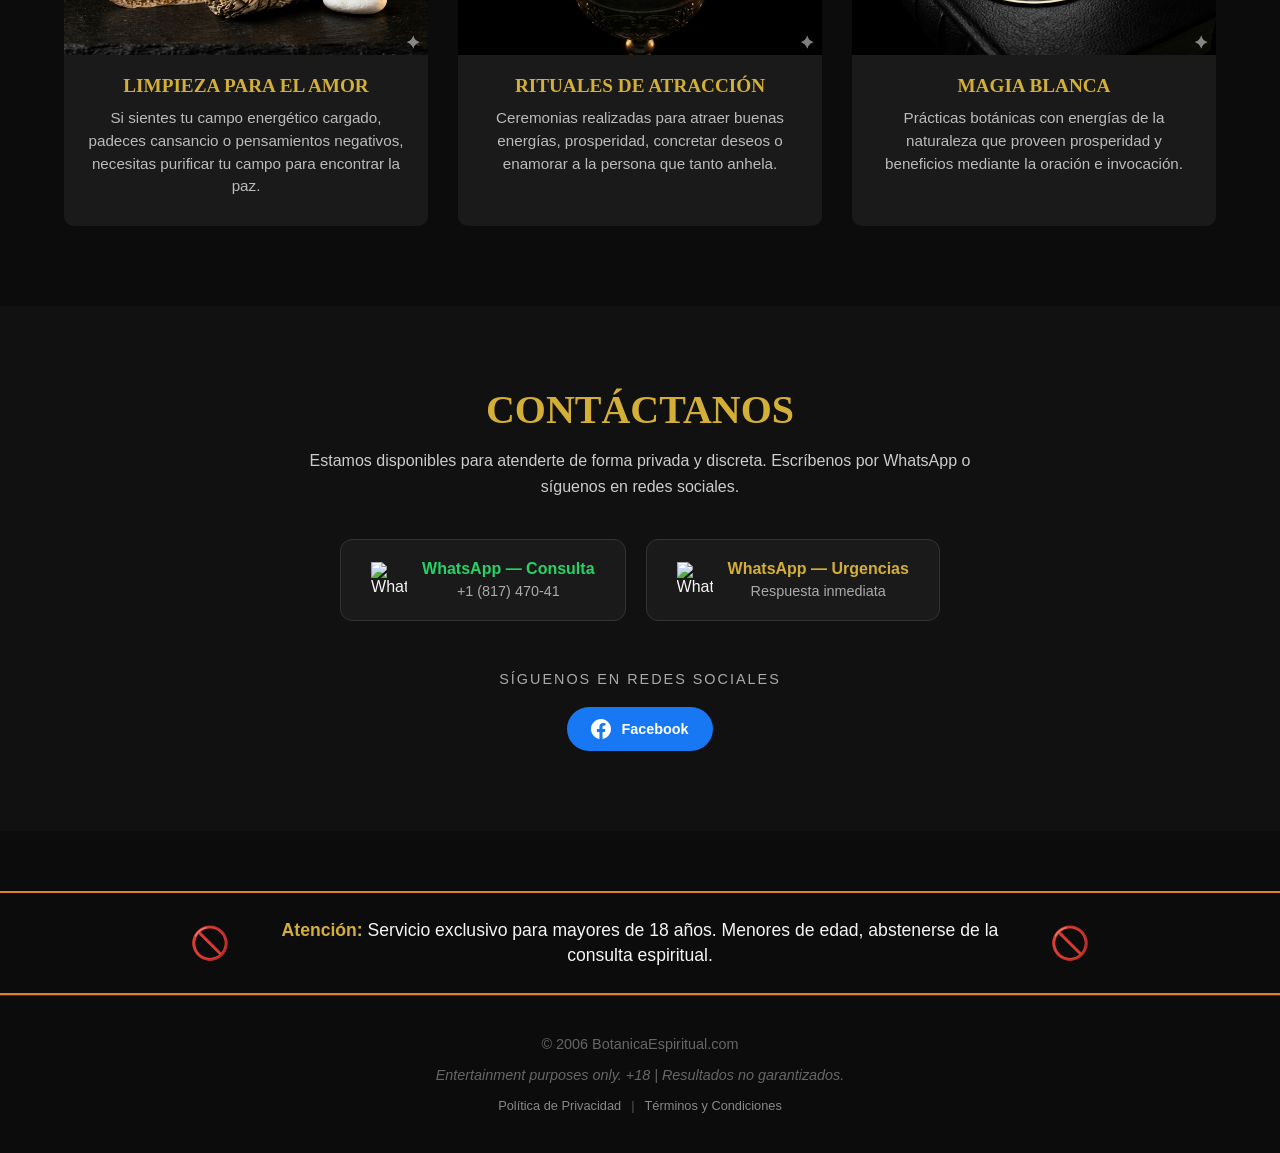
==== commit 75013a24: "Update numbers" ====
--- a/index.html
+++ b/index.html
@@ -111,7 +111,7 @@
             <div class="hero-text">
                 <h1>Botanica Espiritual</h1>
                 <p>Tu guía espiritual en línea. Rituales ancestrales, sanación y consultas privadas por WhatsApp con maestros expertos.</p>
-                <a href="https://wa.me/18174704186?text=Hola%2C%20quiero%20mi%20consulta%20gratuita%20espiritual" 
+                <a href="https://wa.me/1817470418?text=Hola%2C%20quiero%20mi%20consulta%20gratuita%20espiritual" 
                    class="cta-button"
                    onclick="gtag_report_conversion()"
                    target="_blank" rel="noopener">CONSULTA GRATUITA</a>
@@ -262,7 +262,7 @@
                     <img src="https://upload.wikimedia.org/wikipedia/commons/6/6b/WhatsApp.svg" alt="WhatsApp">
                     <div>
                         <strong>WhatsApp — Consulta</strong>
-                        <span>+1 (817) 470-4186</span>
+                        <span>+1 (817) 470-41</span>
                     </div>
                 </a>
                 <a href="https://wa.me/18174704186?text=URGENTE%3A%20Necesito%20orientaci%C3%B3n%20espiritual%20ahora"
@@ -291,7 +291,7 @@
     </section>
 
     <!-- Botones flotantes WhatsApp -->
-    <a href="https://wa.me/18174704186?text=Hola%2C%20me%20interesa%20una%20consulta%20espiritual" 
+    <a href="https://wa.me/181747041?text=Hola%2C%20me%20interesa%20una%20consulta%20espiritual" 
        class="float-wa left-wa" 
        target="_blank" rel="noopener"
        onclick="gtag_report_conversion()"
